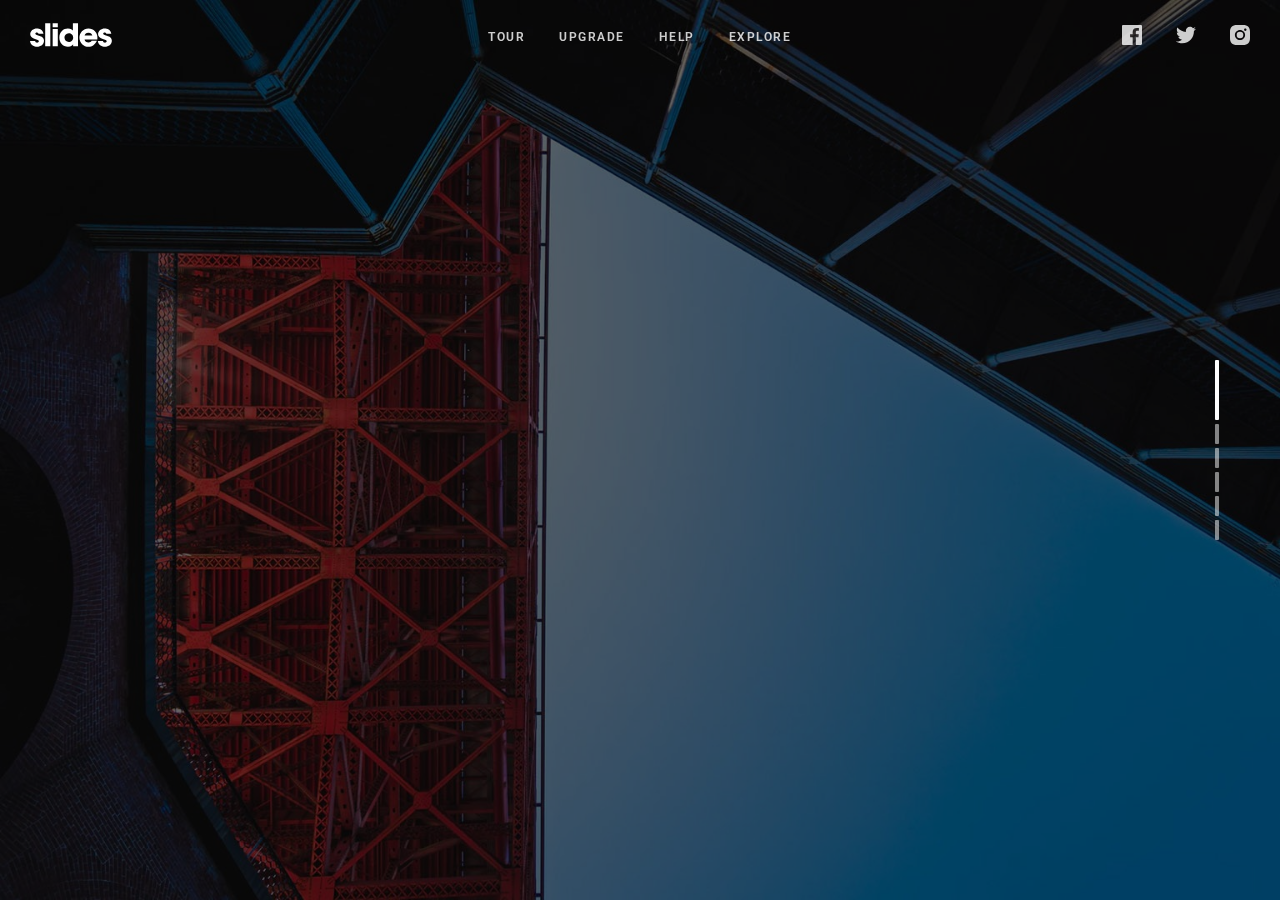
==== index.html @ 5e56a794 "Add files via upload" ====
<!doctype html>
<html>
<head>
	<meta charset="UTF-8">
	<meta name="viewport" content="width=device-width, height=device-height, initial-scale=1.0, viewport-fit=cover">
	<meta name="apple-mobile-web-app-capable" content="yes" />

	<!-- Page Title -->
	<title>New Template — Slides 4.1 Template Generator</title>

	<!-- Compressed Styles -->
	<link href="css/slides.min.css?41331" rel="stylesheet" type="text/css">

	<!-- Custom Styles -->
	<!-- <link href="css/custom.css" rel="stylesheet" type="text/css"> -->

	<!-- jQuery 3.3.1 -->
	<script src="https://ajax.googleapis.com/ajax/libs/jquery/3.3.1/jquery.min.js"></script>

	<!-- Compressed Scripts -->
	<script src="js/slides.min.js?41331" type="text/javascript"></script>

	<!-- Custom Scripts -->
	<!-- <script src="js/custom.js" type="text/javascript"></script> -->

	<!-- Fonts and Material Icons -->
	<link rel="stylesheet" as="font" href="https://fonts.googleapis.com/css?family=Roboto:100,300,400,500,600,700|Material+Icons"/>
 
</head>
<body class="slides chain simplifiedMobile animated">
		
<!-- SVG Library -->
<svg xmlns="http://www.w3.org/2000/svg" style="display:none">
  
  <symbol id="logo" viewBox="0 0 106 31"><title>Slides Framework</title><path d="M17.413 14.04c-.56-5.84-5.6-7-8.52-7-4.6 0-8.6 2.92-8.6 7.52 0 3 2.4 4.88 5.28 5.8 4.24 1.64 5.88 1.84 5.88 3.36 0 1.08-1.2 1.72-2.32 1.72-.28 0-2.24 0-2.52-2.04h-6.6c.6 5.84 5.68 7.36 9.04 7.36 4.92 0 9.04-2.88 9.04-7.76 0-4.8-4-5.92-7.76-6.96-1.76-.52-3.4-1.2-3.4-2.2 0-.6.48-1.48 1.88-1.48 1.96 0 2.04 1.2 2.08 1.68h6.52zm2.222 15.96h6.64v-29.6h-6.64v29.6zm9.662-24.56h6.64v-5.04h-6.64v5.04zm0 24.56h6.64v-22.2h-6.64v22.2zm32.782-29.6h-6.64v9.28c-.72-.72-2.6-2.64-6.52-2.64-5.64 0-11 4.28-11 11.8 0 6.68 4.4 11.88 11.12 11.88 4.48 0 6.08-2.2 6.72-3.12v2.4h6.32v-29.6zm-17.52 18.4c0-2.56 1.8-5.56 5.64-5.56 1.56 0 2.96.56 3.96 1.56 1 .96 1.64 2.32 1.64 3.92.08 1.64-.52 3.08-1.56 4.12s-2.52 1.68-4.12 1.68c-3.12 0-5.56-2.28-5.56-5.68v-.04zm42.502 2.4c.52-4.08-.32-7.64-3.12-10.64-2.08-2.2-5-3.52-8.4-3.52-6.76 0-11.64 5.72-11.64 11.92 0 6.6 5.4 11.76 11.76 11.76 2.28 0 4.48-.68 6.32-2 1.88-1.28 3.44-3.2 4.52-5.68h-6.8c-.8 1.16-1.92 2.08-4.04 2.08-2.6 0-4.84-1.56-5.12-3.92h16.52zm-16.44-5.04c.16-1.04 1.52-3.52 4.96-3.52s4.8 2.48 4.96 3.52h-9.92zm34.502-2.12c-.56-5.84-5.6-7-8.52-7-4.6 0-8.6 2.92-8.6 7.52 0 3 2.4 4.88 5.28 5.8 4.24 1.64 5.88 1.84 5.88 3.36 0 1.08-1.2 1.72-2.32 1.72-.28 0-2.24 0-2.52-2.04h-6.6c.6 5.84 5.68 7.36 9.04 7.36 4.92 0 9.04-2.88 9.04-7.76 0-4.8-4-5.92-7.76-6.96-1.76-.52-3.4-1.2-3.4-2.2 0-.6.48-1.48 1.88-1.48 1.96 0 2.04 1.2 2.08 1.68h6.52z"/></symbol>

  <symbol id="logo-icon" viewBox="0 0 50 41"><title>Slides Framework</title><path d="M4,12h42c2.2,0,4,1.8,4,4v21c0,2.2-1.8,4-4,4H4c-2.2,0-4-1.8-4-4V16C0,13.8,1.8,12,4,12z"/><path opacity="0.6" d="M45.5,9h-41C3.7,9,3,8.3,3,7.5v0C3,6.7,3.7,6,4.5,6h41C46.3,6,47,6.7,47,7.5v0C47,8.3,46.3,9,45.5,9z"/><path opacity="0.4" d="M7.5,0h35C43.3,0,44,0.7,44,1.5v0C44,2.3,43.3,3,42.5,3h-35C6.7,3,6,2.3,6,1.5v0C6,0.7,6.7,0,7.5,0z"/></symbol>
  
  <symbol id="close" viewBox="0 0 30 30"><path d="M15 0c-8.3 0-15 6.7-15 15s6.7 15 15 15 15-6.7 15-15-6.7-15-15-15zm5.7 19.3c.4.4.4 1 0 1.4-.2.2-.4.3-.7.3s-.5-.1-.7-.3l-4.3-4.3-4.3 4.3c-.2.2-.4.3-.7.3s-.5-.1-.7-.3c-.4-.4-.4-1 0-1.4l4.3-4.3-4.3-4.3c-.4-.4-.4-1 0-1.4s1-.4 1.4 0l4.3 4.3 4.3-4.3c.4-.4 1-.4 1.4 0s.4 1 0 1.4l-4.3 4.3 4.3 4.3z"/></symbol>
  
  <symbol id="close-small" viewBox="0 0 11 11"><path d="M6.914 5.5l3.793-3.793c.391-.391.391-1.023 0-1.414s-1.023-.391-1.414 0l-3.793 3.793-3.793-3.793c-.391-.391-1.023-.391-1.414 0s-.391 1.023 0 1.414l3.793 3.793-3.793 3.793c-.391.391-.391 1.023 0 1.414.195.195.451.293.707.293s.512-.098.707-.293l3.793-3.793 3.793 3.793c.195.195.451.293.707.293s.512-.098.707-.293c.391-.391.391-1.023 0-1.414l-3.793-3.793z"/></symbol>

  <symbol id="arrow-left" viewBox="0 0 29 56"><path d="M28.7.3c.4.4.4 1 0 1.4l-26.3 26.3 26.3 26.3c.4.4.4 1 0 1.4-.4.4-1 .4-1.4 0l-27-27c-.4-.4-.4-1 0-1.4l27-27c.3-.3 1-.4 1.4 0z"/></symbol>
  
  <symbol id="arrow-right" viewBox="0 0 29 56"><path d="M.3 55.7c-.4-.4-.4-1 0-1.4l26.3-26.3-26.3-26.3c-.4-.4-.4-1 0-1.4.4-.4 1-.4 1.4 0l27 27c.4.4.4 1 0 1.4l-27 27c-.3.3-1 .4-1.4 0z"/></symbol>

  <symbol id="back" viewBox="0 0 20 20"><path d="M2.3 10.7l5 5c.4.4 1 .4 1.4 0s.4-1 0-1.4l-3.3-3.3h11.6c.6 0 1-.4 1-1s-.4-1-1-1h-11.6l3.3-3.3c.4-.4.4-1 0-1.4-.2-.2-.4-.3-.7-.3s-.5.1-.7.3l-5 5c-.2.2-.3.5-.3.7 0 .2.1.5.3.7z"/></symbol>
  
  <symbol id="menu" viewBox="0 0 18 18"><path d="M16 5h-14c-.6 0-1-.4-1-1 0-.5.4-1 1-1h14c.5 0 1 .4 1 1s-.4 1-1 1zm-14 5h14c.5 0 1-.4 1-1 0-.5-.4-1-1-1h-14c-.6 0-1 .4-1 1s.4 1 1 1zm14 3h-14c-.5 0-1 .4-1 1 0 .5.4 1 1 1h14c.5 0 1-.4 1-1s-.4-1-1-1z"/></symbol>
  
  <symbol id="share" viewBox="0 0 18 18"><path d="M16 8c-.6 0-1 .4-1 1v6h-12v-6c0-.6-.4-1-1-1s-1 .4-1 1v6c0 1.1.9 2 2 2h12c1.1 0 2-.9 2-2v-6c0-.6-.4-1-1-1zm-2.3-2.3c.4-.4.4-1 0-1.4l-4-4c-.4-.4-1-.4-1.4 0l-4 4c-.4.4-.4 1 0 1.4s1 .4 1.4 0l2.3-2.3v7.6c0 .6.4 1 1 1s1-.4 1-1v-7.6l2.3 2.3c.4.4 1 .4 1.4 0z"/></symbol>

  <symbol id="arrow-down" viewBox="0 0 24 24"><path d="M12 18c-.2 0-.5-.1-.7-.3l-11-10c-.4-.4-.4-1-.1-1.4.4-.4 1-.4 1.4-.1l10.4 9.4 10.3-9.4c.4-.4 1-.3 1.4.1.4.4.3 1-.1 1.4l-11 10c-.1.2-.4.3-.6.3z"/></symbol>
  
  <symbol id="arrow-up" viewBox="0 0 24 24"><path d="M11.9 5.9c.2 0 .5.1.7.3l11 10c.4.4.4 1 .1 1.4-.4.4-1 .4-1.4.1l-10.4-9.4-10.3 9.4c-.4.4-1 .3-1.4-.1-.4-.4-.3-1 .1-1.4l11-10c.1-.2.4-.3.6-.3z"/></symbol>
  
  <symbol id="arrow-top" viewBox="0 0 18 18"><path d="M15.7 7.3l-6-6c-.4-.4-1-.4-1.4 0l-6 6c-.4.4-.4 1 0 1.4.4.4 1 .4 1.4 0l4.3-4.3v11.6c0 .6.4 1 1 1s1-.4 1-1v-11.6l4.3 4.3c.2.2.4.3.7.3s.5-.1.7-.3c.4-.4.4-1 0-1.4z"/></symbol>
  
  <symbol id="play" viewBox="0 0 30 30"><path d="M7 30v-30l22 15z"/></symbol>
  
  <symbol id="chat" viewBox="0 0 18 18"><path d="M5,17c-0.2,0-0.3,0-0.4-0.1C4.2,16.7,4,16.4,4,16v-2H2c-1.1,0-2-0.9-2-2V3c0-1.1,0.9-2,2-2h14c1.1,0,2,0.9,2,2v9 c0,1.1-0.9,2-2,2H9.3l-3.7,2.8C5.4,16.9,5.2,17,5,17z M2,12h3.5C5.8,12,6,12.2,6,12.5V14l2.4-1.8C8.6,12.1,8.8,12,9,12h7V3H2V12z M13,7H5C4.4,7,4,6.6,4,6s0.4-1,1-1h8c0.6,0,1,0.4,1,1S13.6,7,13,7z M13,10H5c-0.6,0-1-0.4-1-1s0.4-1,1-1h8c0.6,0,1,0.4,1,1 S13.6,10,13,10z"/></symbol>

  <symbol id="mail" viewBox="0 0 18 18"><path d="M16 2h-14c-1.1 0-2 .9-2 2v10c0 1.1.9 2 2 2h14c1.1 0 2-.9 2-2v-10c0-1.1-.9-2-2-2zm0 2v.5l-7 4.3-7-4.4v-.4h14zm-14 10v-7.2l6.5 4c.1.1.3.2.5.2s.4-.1.5-.2l6.5-4v7.2h-14z"/></symbol>

  <symbol id="sound-on" viewBox="0 0 18 18"><path d="M8.5,0.1C8.1-0.1,7.7,0,7.4,0.2L3.7,3H2C0.9,3,0,3.9,0,5v6c0,1.1,0.9,2,2,2h1.7l3.7,2.8C7.6,15.9,7.8,16,8,16 c0.2,0,0.3,0,0.4-0.1C8.8,15.7,9,15.4,9,15V1C9,0.6,8.8,0.3,8.5,0.1z M7,13l-2.4-1.8C4.4,11.1,4.2,11,4,11l-2,0l0-6h2 c0.2,0,0.4-0.1,0.6-0.2L7,3V13z M11.7,9.9l0.7,1.9C13.9,11.2,15,9.7,15,8c0-1.7-1.1-3.2-2.7-3.8l-0.7,1.9C12.5,6.4,13,7.2,13,8C13,8.9,12.5,9.6,11.7,9.9z M12.2,1.1l-0.3,2C14.3,3.5,16,5.6,16,8s-1.8,4.5-4.2,4.9l0.3,2C15.6,14.3,18,11.4,18,8C18,4.6,15.6,1.7,12.2,1.1z"/></symbol>
  
  <symbol id="sound-off" viewBox="0 0 18 18"><path d="M15.9,8l1.8-1.8c0.4-0.4,0.4-1,0-1.4s-1-0.4-1.4,0l-1.8,1.8l-1.8-1.8c-0.4-0.4-1-0.4-1.4,0s-0.4,1,0,1.4L13.1,8l-1.8,1.8 c-0.4,0.4-0.4,1,0,1.4c0.2,0.2,0.5,0.3,0.7,0.3s0.5-0.1,0.7-0.3l1.8-1.8l1.8,1.8c0.2,0.2,0.5,0.3,0.7,0.3s0.5-0.1,0.7-0.3 c0.4-0.4,0.4-1,0-1.4L15.9,8z M8.5,0.1C8.1-0.1,7.7,0,7.4,0.2L3.7,3H2C0.9,3,0,3.9,0,5v6c0,1.1,0.9,2,2,2h1.7l3.7,2.8C7.6,15.9,7.8,16,8,16 c0.2,0,0.3,0,0.4-0.1C8.8,15.7,9,15.4,9,15V1C9,0.6,8.8,0.3,8.5,0.1z M7,13l-2.4-1.8C4.4,11.1,4.2,11,4,11l-2,0l0-6h2 c0.2,0,0.4-0.1,0.6-0.2L7,3V13z"/></symbol>
  
  <!-- social -->
  <symbol id="apple" viewBox="-1 1 24 24"><path d="M17.6 13.8c0-3 2.5-4.5 2.6-4.6-1.4-2.1-3.6-2.3-4.4-2.4-1.9-.2-3.6 1.1-4.6 1.1-.9 0-2.4-1.1-4-1-2 0-3.9 1.2-5 3-2.1 3.7-.5 9.1 1.5 12.1 1 1.5 2.2 3.1 3.8 3 1.5-.1 2.1-1 3.9-1s2.4 1 4 1 2.7-1.5 3.7-2.9c1.2-1.7 1.6-3.3 1.7-3.4-.1-.1-3.2-1.3-3.2-4.9zm-3.1-9c.8-1 1.4-2.4 1.2-3.8-1.2 0-2.7.8-3.5 1.8-.8.9-1.5 2.3-1.3 3.7 1.4.1 2.8-.7 3.6-1.7z"/></symbol>

  <symbol id="dribbble" viewBox="0 0 24 24"><path d="M12 0c-6.7 0-12 5.3-12 12s5.3 12 12 12 12-5.3 12-12-5.3-12-12-12zm7.9 5.7c1.3 1.7 2.1 3.9 2.3 6.1-.4-.1-2.4-.4-4.7-.4-.8 0-1.5 0-2.3.1 0-.1-.1-.3-.3-.5l-.7-1.5c3.7-1.4 5.3-3.4 5.7-3.8zm-7.9-3.8c2.5 0 4.9.9 6.7 2.5-.3.4-1.9 2.3-5.2 3.6-1.6-2.9-3.3-5.3-3.7-5.9.6-.1 1.4-.2 2.2-.2zm-4.4 1c.4.6 2.1 3 3.7 5.8-4.4 1.2-8.2 1.2-9.2 1.2h-.1c.8-3.1 2.9-5.6 5.6-7zm-5.7 9.1v-.3h.3c1.2 0 5.6-.1 10.1-1.5l.8 1.6c-.1 0-.3 0-.4.1-5.1 1.6-7.9 6-8.3 6.7-1.6-1.7-2.5-4.1-2.5-6.6zm10.1 10.1c-2.3 0-4.4-.8-6.1-2.1.3-.5 2.4-4.4 7.9-6.3 1.3 3.6 2 6.7 2.1 7.6-1.2.6-2.6.8-3.9.8zm5.7-1.8c-.1-.8-.7-3.6-2-7.1.7-.1 1.3-.1 2-.1 2.1 0 3.7.4 4.1.5-.3 2.8-1.8 5.2-4.1 6.7z"/></symbol>

  <symbol id="facebook" viewBox="0 0 24 24"><path d="M24 1.3v21.3c0 .7-.6 1.3-1.3 1.3h-6.1v-9.3h3.1l.5-3.6h-3.6v-2.2c0-1.1.3-1.8 1.8-1.8h1.9v-3.2c-.3 0-1.5-.1-2.8-.1-2.8 0-4.7 1.7-4.7 4.8v2.7h-3.1v3.6h3.1v9.2h-11.5c-.7 0-1.3-.6-1.3-1.3v-21.4c0-.7.6-1.3 1.3-1.3h21.3c.8 0 1.4.6 1.4 1.3z"/></symbol>

  <symbol id="facebook2" viewBox="0 0 512 512"><path d="M288 176v-64c0-17.664 14.336-32 32-32h32v-80h-64c-53.024 0-96 42.976-96 96v80h-64v80h64v256h96v-256h64l32-80h-96z"/></symbol>
   
  <symbol id="fb-like" viewBox="0 0 20 20"><path d="M0 8v12h5v-12h-5zm2.5 10.8c-.4 0-.8-.3-.8-.8 0-.4.3-.8.8-.8s.8.3.8.8c0 .4-.4.8-.8.8zm3.5-.8h9.5c1.1 0 1.7-1 1.7-1.7 0-.3-.4-1-.4-1 1.4-.3 1.7-1.2 1.7-1.7-.1-.5-.3-.9-.5-1 1-.4 1.5-1.1 1.4-1.9-.1-.8-1-1.5-1-1.5 1-.6.9-1.5.9-1.5-.3-1.3-1.5-1.7-1.7-1.7h-5.6s.3-.5.3-2.4-1.3-3.6-2.6-3.6c0 0-.7.1-1 .3v3.5l-2.7 4.4v9.8z"/></symbol>
  
  <symbol id="googlePlus" viewBox="0 1 24 24"><path d="M7.8 13.5h4.6c-.6 2-2.5 3.4-4.6 3.4-2.7 0-4.9-2.2-4.9-4.9s2.2-4.9 4.9-4.9c1.1 0 2.1.3 3 1l1.8-2.4c-1.4-1.1-3-1.6-4.8-1.6-4.3 0-7.9 3.5-7.9 7.9s3.5 7.9 7.9 7.9 7.9-3.5 7.9-7.9v-1.5h-7.9v3zM21.7 11v-2.2h-2v2.2h-2.2v2h2.2v2.2h2v-2.2h2.2v-2z"/></symbol>
  
  <symbol id="instagram" viewBox="0 0 20 20"><circle cx="10" cy="10" r="3.3"/><path d="M13,0H7C2.2,0,0,2.2,0,7v6c0,4.8,2.1,7,7,7h6c4.8,0,7-2.2,7-7V7C20,2.2,17.9,0,13,0z M10,15.1c-2.8,0-5.1-2.3-5.1-5.1 S7.2,4.9,10,4.9s5.1,2.3,5.1,5.1S12.8,15.1,10,15.1z M15.3,5.9c-0.7,0-1.2-0.5-1.2-1.2c0-0.7,0.5-1.2,1.2-1.2s1.2,0.5,1.2,1.2 C16.5,5.3,16,5.9,15.3,5.9z"/></symbol>

  <symbol id="behance" viewBox="0 0 511.958 511.958"><path d="M210.624 240.619c10.624-5.344 18.656-11.296 24.16-17.728 9.792-11.584 14.624-26.944 14.624-45.984 0-18.528-4.832-34.368-14.496-47.648-16.128-21.632-43.424-32.704-82.016-33.28h-152.896v312.096h142.56c16.064 0 30.944-1.376 44.704-4.192 13.76-2.848 25.664-8.064 35.744-15.68 8.96-6.624 16.448-14.848 22.4-24.544 9.408-14.656 14.112-31.264 14.112-49.76 0-17.92-4.128-33.184-12.32-45.728-8.288-12.544-20.448-21.728-36.576-27.552zm-147.552-90.432h68.864c15.136 0 27.616 1.632 37.408 4.864 11.328 4.704 16.992 14.272 16.992 28.864 0 13.088-4.32 22.24-12.864 27.392-8.608 5.152-19.776 7.744-33.472 7.744h-76.928v-68.864zm108.896 198.24c-7.616 3.68-18.336 5.504-32.064 5.504h-76.832v-83.232h77.888c13.568.096 24.128 1.888 31.68 5.248 13.44 6.08 20.128 17.216 20.128 33.504 0 19.2-6.912 32.128-20.8 38.976zM327.168 110.539h135.584v38.848h-135.584zM509.856 263.851c-2.816-18.08-9.024-33.984-18.688-47.712-10.592-15.552-24.032-26.944-40.384-34.144-16.288-7.232-34.624-10.848-55.04-10.816-34.272 0-62.112 10.72-83.648 32-21.472 21.344-32.224 52.032-32.224 92.032 0 42.656 11.872 73.472 35.744 92.384 23.776 18.944 51.232 28.384 82.4 28.384 37.728 0 67.072-11.232 88.032-33.632 13.408-14.144 20.992-28.064 22.656-41.728h-62.464c-3.616 6.752-7.808 12.032-12.608 15.872-8.704 7.04-20.032 10.56-33.92 10.56-13.216 0-24.416-2.912-33.76-8.704-15.424-9.28-23.488-25.536-24.512-48.672h170.464c.256-19.936-.384-35.264-2.048-45.824zm-166.88 5.984c2.24-15.008 7.68-26.912 16.32-35.712 8.64-8.768 20.864-13.184 36.512-13.216 14.432 0 26.496 4.128 36.32 12.416 9.696 8.352 15.168 20.48 16.288 36.512h-105.44z"/></symbol>
  
  <symbol id="linkedin" viewBox="0 0 24 24"><path d="M5.9 21.9h-4.7v-14.2h4.7v14.2zm-2.3-16.1c-1.6 0-2.6-1.1-2.6-2.5s1-2.5 2.7-2.5c1.6 0 2.6 1 2.6 2.5-.1 1.4-1.2 2.5-2.7 2.5zm19.2 16.1h-4.7v-7.6c0-2-.7-3.3-2.3-3.3-1.3 0-2.1.9-2.5 1.7-.1.3-.1.8-.1 1.2v7.9h-4.7v-14.1h4.7v2c.7-.9 1.7-2.3 4.3-2.3 3.1 0 5.5 2.1 5.5 6.4v8.2h-.2z"/></symbol>

  <symbol id="medium" viewBox="0 0 130.8 104"><path d="M15.5 21.2c.2-1.6-.5-3.2-1.7-4.3l-12.1-14.7v-2.2h38l29.3 64.4 25.8-64.4h36.2v2.2l-10.5 10c-.9.7-1.3 1.8-1.2 2.9v73.7c0 1.1.3 2.2 1.2 2.9l10.2 10v2.2h-51.3v-2.2l10.6-10.2c1-1 1-1.3 1-2.9v-59.6l-29.4 74.7h-4l-34.2-74.7v50.3c0 2.2.4 4.2 1.9 5.7l13.7 16.8v2.2h-39v-2.2l13.8-16.7c1.5-1.5 1.8-3.3 1.8-5.7l-.1-58.2z"/></symbol>
  
  <symbol id="pinterest" viewBox="0 0 24 24"><path d="M5.9 13.9c1.2-2-.4-2.5-.6-4-1-6.1 7.1-10.2 11.4-6 2.9 2.9 1 12-3.7 11-4.6-.9 2.2-8.1-1.4-9.5-3-1.1-4.6 3.6-3.2 5.9-.8 4-2.5 7.7-1.8 12.7 2.3-1.7 3.1-4.8 3.7-8.1 1.2.7 1.8 1.4 3.3 1.5 5.5.4 8.6-5.4 7.8-10.7-.7-4.7-5.5-7.1-10.6-6.6-4.1.4-8.1 3.7-8.3 8.3-.1 2.8.7 4.9 3.4 5.5z"/></symbol>
  
  <symbol id="stumbleupon" viewBox="0 0 24 24"><path d="M13.3 9.6l1.6.8 2.5-.8v-1.4c0-3-2.4-5.4-5.4-5.4s-5.4 2.4-5.4 5.4v7.5c0 .7-.6 1.3-1.3 1.3s-1.3-.6-1.3-1.3v-3.2h-4v3.2c0 3 2.4 5.4 5.4 5.4s5.4-2.4 5.4-5.4v-7.5c0-.7.6-1.3 1.3-1.3s1.3.6 1.3 1.3l-.1 1.4zm6.6 2.9v3.2c0 .7-.6 1.3-1.3 1.3s-1.3-.6-1.3-1.3v-3.2l-2.5.8-1.6-.8v3.2c0 3 2.4 5.4 5.4 5.4s5.4-2.4 5.4-5.4v-3.2h-4.1z"/></symbol>
  
  <symbol id="twitter" viewBox="0 1 24 23"><path d="M21.5 7.6v.6c0 6.6-5 14.1-14 14.1-2.8 0-5.4-.8-7.6-2.2l1.2.1c2.3 0 4.4-.8 6.1-2.1-2.2 0-4-1.5-4.6-3.4.3.1.6.1.9.1.5 0 .9-.1 1.3-.2-2.1-.6-3.8-2.6-3.8-5 .7.4 1.4.6 2.2.6-1.3-.9-2.2-2.4-2.2-4.1 0-.9.2-1.8.7-2.5 2.4 3 6.1 5 10.2 5.2-.1-.4-.1-.7-.1-1.1 0-2.7 2.2-5 4.9-5 1.4 0 2.7.6 3.6 1.6 1-.3 2.1-.7 3-1.3-.4 1.2-1.1 2.1-2.2 2.7 1-.1 1.9-.4 2.8-.8-.6 1.1-1.4 2-2.4 2.7z"/></symbol>
  
  <symbol id="tumblr" viewBox="0 0 23 23"><path d="M12.573 4.94v-4.94h-3.188c-.072.183-.11.4-.11.622-.034.107-.072.184-.072.293-.328 1.829-1.28 3.11-2.892 3.807-.476.218-.914.253-1.39.218v3.987h2.342c.039 5.603.039 8.493.039 8.64v.332c.294 2.449 1.573 3.914 3.843 4.463.914.257 1.901.366 2.892.366 1.279-.036 2.525-.256 3.771-.659v-4.685c-.731.22-1.395.402-1.977.583-1.135.333-2.087.113-2.857-.619-.073-.11-.183-.257-.221-.403-.106-.586-.178-1.206-.178-1.795v-6.222h5.083v-3.988h-5.085z"/></symbol>

  <symbol id="xing" viewBox="0 0 24 24"><path d="M3.647 4.74c-.208 0-.384.073-.472.216-.091.148-.077.338.02.531l2.34 4.051v.02l-3.678 6.49c-.096.191-.091.383 0 .531.088.142.244.236.452.236h3.461c.518 0 .767-.349.944-.669l3.737-6.608-2.38-4.15c-.172-.307-.433-.649-.964-.649h-3.46zm14.542-4.74c-.517 0-.741.326-.927.659l-7.702 13.658 4.918 9.023c.172.307.437.659.967.659h3.457c.208 0 .371-.079.459-.221.092-.148.09-.343-.007-.535l-4.88-8.915v-.023l7.664-13.551c.096-.191.098-.386.007-.534-.088-.142-.252-.221-.46-.221h-3.496z"/></symbol>

  <symbol id="whatsapp" viewBox="0 0 512 512"><path d="M256.064 0h-.128c-141.152 0-255.936 114.816-255.936 256 0 56 18.048 107.904 48.736 150.048l-31.904 95.104 98.4-31.456c40.48 26.816 88.768 42.304 140.832 42.304 141.152 0 255.936-114.848 255.936-256s-114.784-256-255.936-256zm148.96 361.504c-6.176 17.44-30.688 31.904-50.24 36.128-13.376 2.848-30.848 5.12-89.664-19.264-75.232-31.168-123.68-107.616-127.456-112.576-3.616-4.96-30.4-40.48-30.4-77.216s18.656-54.624 26.176-62.304c6.176-6.304 16.384-9.184 26.176-9.184 3.168 0 6.016.16 8.576.288 7.52.32 11.296.768 16.256 12.64 6.176 14.88 21.216 51.616 23.008 55.392 1.824 3.776 3.648 8.896 1.088 13.856-2.4 5.12-4.512 7.392-8.288 11.744-3.776 4.352-7.36 7.68-11.136 12.352-3.456 4.064-7.36 8.416-3.008 15.936 4.352 7.36 19.392 31.904 41.536 51.616 28.576 25.44 51.744 33.568 60.032 37.024 6.176 2.56 13.536 1.952 18.048-2.848 5.728-6.176 12.8-16.416 20-26.496 5.12-7.232 11.584-8.128 18.368-5.568 6.912 2.4 43.488 20.48 51.008 24.224 7.52 3.776 12.48 5.568 14.304 8.736 1.792 3.168 1.792 18.048-4.384 35.52z"/></symbol>
  
  <symbol id="youtube" viewBox="0 0 24 24"><path d="M23.6 6.3c-.3-1.2-1.4-2.2-2.6-2.3-3-.3-6-.3-9-.3s-6 0-9 .3c-1.2.1-2.3 1.1-2.6 2.3-.4 1.8-.4 3.8-.4 5.7 0 1.9 0 3.9.4 5.7.3 1.2 1.4 2.2 2.6 2.3 3 .3 6 .3 9 .3s6 0 9-.3c1.3-.1 2.3-1.1 2.6-2.4.4-1.7.4-3.7.4-5.6 0-1.9 0-3.9-.4-5.7zm-14.1 9v-6.6l6.5 3.3-6.5 3.3z"/></symbol>

</svg>

<!-- Navigation -->
<nav class="side pole">
  <div class="navigation">
    <ul></ul>
  </div>
</nav>

<!-- Panel Top #08 -->
<nav class="panel top">
  <div class="sections desktop">
    <div class="left"><a href="#" title="Slides Framework"><svg style="width:82px;height:24px"><use xmlns:xlink="http://www.w3.org/1999/xlink" xlink:href="#logo"></use></svg></a></div>
    <div class="center">
      <ul class="menu uppercase">
        <li><a href="#">Tour</a></li>
        <li><a href="#">Upgrade</a></li>
        <li><a href="#">Help</a></li>
        <li><a href="#">Explore</a></li>
      </ul>
    </div>
    <div class="right">
      <ul class="menu trim">
        <li><a href="http://facebook.com/designmodo" target="_blank"><svg><use xmlns:xlink="http://www.w3.org/1999/xlink" xlink:href="#facebook"></use></svg></a></li>
        <li><a href="http://twitter.com/designmodo" target="_blank"><svg><use xmlns:xlink="http://www.w3.org/1999/xlink" xlink:href="#twitter"></use></svg></a></li>
        <li class="cropRight"><a href="http://instagram.com/designmodo" class="trimRight" target="_blank"><svg><use xmlns:xlink="http://www.w3.org/1999/xlink" xlink:href="#instagram"></use></svg></a></li>
      </ul>
    </div>
  </div>
  <div class="sections compact hidden">
    <div class="left"><a href="#" title="Slides Framework"><svg style="width:82px;height:24px"><use xmlns:xlink="http://www.w3.org/1999/xlink" xlink:href="#logo"></use></svg></a></div>
    <div class="right"><span class="button actionButton sidebarTrigger" data-sidebar-id="1"><svg><use xmlns:xlink="http://www.w3.org/1999/xlink" xlink:href="#menu"></use></svg></span></div>
  </div>
</nav>

<!-- Sidebar -->
<nav class="sidebar" data-sidebar-id="1">
  <div class="close"><svg><use xmlns:xlink="http://www.w3.org/1999/xlink" xlink:href="#close"></use></svg></div>
  <div class="content">
    <a href="#" class="logo"><svg width="37" height="30"><use xmlns:xlink="http://www.w3.org/1999/xlink" xlink:href="#logo-icon"></use></svg></a>
    <ul class="mainMenu margin-top-3">
      <li><a href="#">All Goods</a></li>
      <li><a href="#">UI Kits</a></li>
      <li><a href="#">Icons</a></li>
      <li><a href="#">Mockups</a></li>
      <li><a href="#">Toolkit</a></li>
    </ul>
    <ul class="subMenu small opacity-8">
      <li><a href="#">Submit Product</a></li>
      <li><a href="#">FAQ</a></li>
      <li><a href="#">License</a></li>
      <li><a href="#">Terms & Conditions</a></li>
      <li><a href="#">Privacy Policy</a></li>
      <li><a href="#">Contact Us</a></li>
    </ul>
    <ul class="social opacity-8">
      <li><a href="#"><svg><use xmlns:xlink="http://www.w3.org/1999/xlink" xlink:href="#facebook"></use></svg></a></li>
      <li><a href="#"><svg><use xmlns:xlink="http://www.w3.org/1999/xlink" xlink:href="#twitter"></use></svg></a></li>
      <li><a href="#"><svg><use xmlns:xlink="http://www.w3.org/1999/xlink" xlink:href="#instagram"></use></svg></a></li>
    </ul>
  </div>
</nav>




<!-- Slide 1 (#09) -->
<section class="slide fade-6 kenBurns">
  <div class="content">
    <div class="container">
      <div class="wrap">

        <div class="fix-12-12">
          <div class="fix-3-12">
            
          </div>
          <h1 class="ae-1"> Introdução à Integração Sustentável</h1>
          <p class="ae-2"><span class="opacity-8">À medida que o mundo se urbaniza, a integração entre áreas urbanas e rurais se torna fundamental para um desenvolvimento equilibrado. Com o uso de tecnologias avançadas, é possível criar uma relação sinérgica entre esses espaços, promovendo benefícios econômicos, sociais e ambientais, fortalecendo a conexão entre as zonas urbanas e rurais.</span></p>
          <form class="slides-form" action="#" autocomplete="off">
          </form>
        </div>

      </div>
    </div>
  </div>
  <div class="background" style="background-image:url(assets/img/background/img-09.jpg)"></div>
</section>

<!-- Popup Video -->
<div class="popup autoplay" data-popup-id="9">
  <div class="close"><svg><use xmlns:xlink="http://www.w3.org/1999/xlink" xlink:href="#close"></use></svg></div>
  <div class="content">
    <div class="container">
      <div class="wrap">
        <div class="fix-10-12">
          <div class="embedVideo popupContent">
            <iframe src="https://www.youtube.com/embed/g8yBqxTiHSs" frameborder="0" allow="accelerometer; autoplay; encrypted-media; gyroscope; picture-in-picture" allowfullscreen></iframe>
          </div>
        </div>
      </div>
    </div>
  </div>
</div>


<!-- Slide 2 (#15) -->
<section class="slide fade-6 kenBurns fromLeft">
  <div class="content">
    <div class="container">
      <div class="wrap">
      
        <div class="fix-12-12">
          <div class="fix-7-12 left toRight">
            <h1 class="ae-1">Uso de Drones na Agricultura e Logística</h1>
            <p class="ae-2"><span class="opacity-8">Tecnologia como Aliada
              Drones podem revolucionar a agricultura, monitorando plantações, otimizando o uso de fertilizantes e pesticidas, além de mapear áreas de cultivo. Esses drones também facilitam a entrega de produtos frescos de áreas rurais para cidades, encurtando a cadeia de abastecimento e promovendo o consumo de alimentos locais com menor impacto ambiental.
              </span></p>
          </div>
        </div>
        
      </div>
    </div>
  </div>
  <div class="background" style="background-image:url(assets/img/background/img-15.jpg)"></div>
</section>

<!-- Slide 3 (#14) -->
<section class="slide fade-6 kenBurns fromRight">
  <div class="content">
    <div class="container">
      <div class="wrap">
      
        <div class="fix-12-12">
          <div class="fix-6-12 left toLeft">
            <h1 class="ae-1">Transporte e Logística Inteligente</h1>
            <p class="ae-2"><span class="opacity-8">A implementação de veículos autônomos e plataformas de logística inteligente permite a conexão de pequenas cooperativas rurais com mercados urbanos. Isso facilita a distribuição de produtos agrícolas, reduz custos e fortalece economias rurais, além de melhorar o acesso dos consumidores urbanos a alimentos frescos e saudáveis.</span></p>
          </div>
        </div>
            
      </div>  
    </div>
  </div>
  <div class="background" style="background-image:url(assets/img/background/img-14.jpg)"></div>
</section>

<!-- Slide 4 (#89) -->
<section class="slide fade-6 kenBurns">
  <div class="content">
    <div class="container">
      <div class="wrap">

        <div class="fix-12-12">
          <ul class="flex left">
            <li class="col-6-12 fromBottomLeft">
              <h1 class="ae-2">Fazendas Urbanas e Agricultura de Precisão</h1>
              <div class="ae-3"><p class="opacity-8">Cidades podem adotar práticas agrícolas sustentáveis, como fazendas urbanas e agricultura de precisão, utilizando tecnologias como a agricultura vertical e hidropônica. Estas soluções ajudam a otimizar o uso de recursos como água e nutrientes, permitindo que a produção de alimentos complemente as práticas agrícolas rurais, tornando as cidades mais autossustentáveis.</p></div>
            </li>
            <li class="col-1-12">&nbsp;</li>
            <li class="col-5-12 bottom">
            </li>
          </ul>
        </div>

      </div>
    </div>
  </div>
  <div class="background" style="background-image:url(assets/img/background/img-89.jpg)"></div>
</section>

<!-- Popup Video -->
<div class="popup autoplay" data-popup-id="89-3">
  <div class="close"><svg><use xmlns:xlink="http://www.w3.org/1999/xlink" xlink:href="#close"></use></svg></div>
  <div class="content">
    <div class="container">
      <div class="wrap">
        <div class="fix-10-12">
          <div class="embedVideo popupContent">
            <iframe src="https://www.youtube.com/embed/g8yBqxTiHSs" frameborder="0" allow="accelerometer; autoplay; encrypted-media; gyroscope; picture-in-picture" allowfullscreen></iframe>
          </div>
        </div>
      </div>
    </div>
  </div>
</div>



<!-- Slide 5 (#85) -->
<section class="slide fade-6 kenBurns">
  <div class="content">
    <div class="container">
      <div class="wrap">
      
        <div class="fix-7-12">
          <h1 class="ae-1">Turismo Rural e Valorização da Cultura Local
          </h1>
          <div class="ae-3"><p class="opacity-8">O turismo rural é uma forma eficaz de conectar o urbano ao rural, oferecendo experiências autênticas no campo e promovendo a preservação ambiental. Com o apoio de tecnologias digitais, é possível promover destinos rurais, gerando novas fontes de renda para as comunidades rurais e educando o público urbano sobre a importância da agricultura sustentável e do meio ambiente.</p></div>
          <ul class="grid grid-85 equal margin-top-5 ae-2 fromCenter" data-equal-collapse-width="767">
            <li class="col-6-12 col-tablet-1-2 col-phablet-1-1 margin-bottom-2 ae-3">
            </li>
            <li class="col-6-12 col-tablet-1-2 col-phablet-1-1 ae-4">
        </div> 
        
      </div>
    </div>
  </div>
  <div class="background" style="background-image:url(assets/img/background/img-85.jpg)"></div>
</section>

<!-- Slide 6 (#95) -->
<section class="slide fade-6 kenBurns">
  <div class="content">
    <div class="container">
      <div class="wrap">
      
        <div class="fix-6-12">
          <h1 class="huge ae-1 margin-bottom-2">Download Mobile App</h1>
          <p class="hero ae-2 margin-bottom-3"><span class="opacity-8">Learning never exhausts the mind.</span></p>

          <form action="#" autocomplete="off" class="slides-form margin-bottom-3">
            <input type="email" class="ae-3" name="email" placeholder="E-mail address"/>
            <button type="submit" class="button blue gradient ae-4" name="submit">Try it free</button>
          </form>

          <a href="#" class="button hollow ae-5"><img src="assets/img/appstore.jpg" height="63"/></a><a href="#" class="button hollow ae-6"><img src="assets/img/googleplay.jpg" height="63"/></a>
        </div>
                
      </div>
    </div>
  </div>
  <div class="background" style="background-image:url(assets/img/background/img-95.jpg)"></div>
</section>

<!-- Panel Bottom #15 -->
<nav class="panel bottom lastSlideOnly">
  <div class="sections">
    <div class="center"><a href="#" class="opacity-8">Available <svg style="height:21px;"><use xmlns:xlink="http://www.w3.org/1999/xlink" xlink:href="#apple"></use></svg> iPhone</a></div>
  </div>
</nav>

<!-- Loading Progress Bar -->
<div class="progress-bar blue"></div>
		
</body>
</html>
---- css/slides.min.css ----
@charset "UTF-8";.dialog,body,html{-webkit-tap-highlight-color:transparent}body,html,img{max-width:100%}.button.actionButton svg,.button.play svg,.button:not(.stroke) svg,.slide.whiteSlide .button.actionButton svg,.slides{fill:#fff}.button svg,.button svg *{pointer-events:none!important}.material-icons,.slides{-webkit-font-smoothing:antialiased}.button,.container .wrap,.slides-form.center input,.slides-form.center textarea{text-align:center}.button,.material-icons,.music-96 .sc-trackslist a,.navigation li[data-title]:before,.nobr,.nowrap,.panel .sections .menu,.panel .sections>div{white-space:nowrap}a,abbr,acronym,address,applet,article,aside,audio,b,big,blockquote,body,canvas,caption,center,cite,code,dd,del,details,dfn,div,dl,dt,em,embed,fieldset,figcaption,figure,footer,form,h1,h2,h3,h4,h5,h6,header,hgroup,hr,html,i,iframe,img,ins,kbd,label,legend,li,mark,menu,nav,object,ol,output,p,pre,q,ruby,s,samp,section,small,span,strike,strong,sub,summary,sup,table,tbody,td,tfoot,th,thead,time,tr,tt,u,ul,var,video{border:0;vertical-align:baseline;margin:0;padding:0}article,aside,details,figcaption,figure,footer,header,hgroup,menu,nav,section{display:block}.button,.button.actionButton,.dot,.dot:after,.material-icons,img{display:inline-block}li,ol,ul{list-style:none}blockquote,q{quotes:none}blockquote:after,blockquote:before,q:after,q:before{content:none}table{border-collapse:collapse;border-spacing:0}b,strong{font-weight:600}html{position:static!important;top:0!important;box-sizing:border-box;margin:0;padding:0;overflow:hidden;-webkit-backface-visibility:hidden;backface-visibility:hidden}*,:after,:before{box-sizing:inherit}body{position:absolute;width:100%;height:100%}body,html{overflow-x:hidden}html.scrollable,html.scrollable body{overflow-y:auto;-webkit-overflow-scrolling:touch}.button,.content,.slide{overflow:hidden}img.round{border-radius:999px}img.rounded{border-radius:6px}.slides{color:#fff;font-family:Roboto,sans-serif;-webkit-hyphens:none;-ms-hyphens:none;hyphens:none;background:#111}.slides.bodyWhite{background:#fff}.slides.desktopSwipe{cursor:-webkit-grab}.slides.desktopSwipe:active{cursor:-webkit-grabbing}.slides.desktopSwipe .slide .container .wrap{cursor:inherit}.button,.dropdownTrigger,.helpBubble,.popupTrigger,.sidebarTrigger,.videoThumbnail,a{cursor:pointer}a{color:inherit;text-decoration:none;transition:.35s}a.underline{text-decoration:underline}.button,.dialog li{text-decoration:none}a:hover{transition:.15s;opacity:.8}.h1,h1{font-size:42px;line-height:1.285;font-weight:300;margin-bottom:20px;letter-spacing:-.036em}.h1.big,h1.big{font-size:58px;line-height:1;font-weight:100}.h1.huge,h1.huge{font-size:64px;line-height:1.218751;letter-spacing:-.04em;margin-bottom:40px;font-weight:100}.h2,.h3,h2,h3{font-weight:400}.h1.small,h1.small{font-size:46px}.h1.micro,h1.micro{font-size:34px}.h2,h2{font-size:35px;line-height:1.17;margin-bottom:15px}.h2.small,h2.small{font-size:28px}.h2.micro,h2.micro{font-size:19px}.h2.huge,h2.huge{font-size:42px}.h3,h3{font-size:20px;margin-bottom:12px}.h3.large,h3.large{font-size:32px}.h3.big,h3.big{font-size:24px}.h3.small,h3.small{font-size:20px}.h3.micro,h3.micro{font-size:16px}.h3+.h1,.h3+h1,h3+.h1,h3+h1{margin-top:30px}.h4,h4{font-size:18px;margin-bottom:10px}.h5,h5{font-size:16px}.h6,h6{font-size:14px}.p,blockquote,p{font-size:22px;line-height:1.6363636364;margin-bottom:30px;font-weight:300}.p.hero,blockquote.hero,p.hero{font-size:28px;line-height:1.5;margin-bottom:25px}.p.large,blockquote.large,p.large{font-size:32px;line-height:1.4}.p.small,blockquote.small,p.small{font-size:18px;line-height:1.36;margin-bottom:20px}.p.tiny,blockquote.tiny,p.tiny{font-size:16px;line-height:1.625;margin-bottom:12px;font-weight:400}.p.micro,blockquote.micro,p.micro{font-size:14px;line-height:1.5714;margin-bottom:20px;margin-top:2px}blockquote{padding-left:2em;border-left:2px solid}small{font-size:17px;line-height:1.3}small .small{font-size:14px;line-height:1.28}.list.circle li{list-style-type:circle}.list.disc li{list-style-type:disc}.list.square li{list-style-type:square}@media (max-width:1023px){.h1,.h1.big,.h1.huge,h1,h1.big,h1.huge{font-size:40px;margin-bottom:20px}p.hero{font-size:22px}.h1.small,h1.small{font-size:32px}.mobileCrop{margin:0!important}.mobileCropBottom{margin-bottom:0!important}.mobileCropTop{margin-top:0!important}.mobileCropLeft{margin-left:0!important}.mobileCropRight{margin-right:0!important}}@media (max-width:319px){.h1.big,.h1.huge,h1.big,h1.huge{font-size:32px}}.button{border-radius:4px;padding:16px 24px 17px;color:#fff;border:none;outline:0;background:#202020;font-size:16px;font-weight:500;vertical-align:top;-webkit-backface-visibility:hidden;backface-visibility:hidden;letter-spacing:normal!important;position:relative;-webkit-transform:translate3d(0,0,0);transform:translate3d(0,0,0);box-shadow:0 1px 4px rgba(0,0,0,.1),0 2px 4px rgba(0,0,0,.1);-webkit-appearance:none;margin-bottom:10px;transition:.3s;-webkit-user-select:none!important;-moz-user-select:none!important;-ms-user-select:none!important;user-select:none!important}.content,.slide.active{-webkit-backface-visibility:hidden}.popup .button,.slide .button{margin-left:5px;margin-right:5px}.popup .button.small,.slide .button.small{margin-left:4px;margin-right:4px}.button.wide{margin-left:0!important;margin-right:0!important}.button .material-icons{vertical-align:bottom;margin-top:-5px;margin-bottom:-2px;margin-right:8px;-webkit-user-select:none!important;-moz-user-select:none!important;-ms-user-select:none!important;user-select:none!important}.button .material-icons.small{font-size:18px;margin:0 6px 0 0}.button .material-icons.right{margin-left:11px;margin-right:0}.button svg{width:22px;height:22px;margin-top:-3px;top:2px;vertical-align:bottom;margin-right:14px;position:relative}.button svg.right{margin-right:0;margin-left:14px}.button.actionButton{height:42px;width:42px;padding:12px;border-radius:25px;z-index:999;background:rgba(0,0,0,.3);line-height:1;box-shadow:0 0 0 1px rgba(255,255,255,.05);cursor:pointer;-ms-touch-action:manipulation;touch-action:manipulation;vertical-align:top}.button.actionButton svg{width:18px;height:18px}.button.actionButton .material-icons{margin:0;position:relative;left:-3px;top:-3px;font-size:24px}.button.actionButton.big{width:50px;height:50px;padding:16px}.button.actionButton.big .material-icons{font-size:24px}.button.actionButton.big svg{width:22px;height:22px;left:-2px;top:0}.button.actionButton.stroke{box-shadow:none;padding:10px}.button.actionButton:hover:not(:active){-webkit-transform:translateY(0)!important;transform:translateY(0)!important}.button.actionButton.rounded{border-radius:6px}.button.actionButton.sound [class*=sound-]{position:absolute;opacity:0;transition:.5s;left:13px;top:16px}.button.actionButton.sound.stroke [class*=sound-]{left:11px;top:14px}.button.actionButton.sound.playing .sound-on,.button.actionButton.sound:not(.playing) .sound-off{opacity:1}.button.actionButton.transparent{background-color:transparent}.button:hover{box-shadow:0 6px 7px 0 rgba(0,0,0,.15),0 0 5px 0 rgba(0,0,0,.1);opacity:1;-webkit-transform:translateY(-2px)!important;transform:translateY(-2px)!important;transition:.35s!important}.button:hover:after{opacity:.5}.button:active{box-shadow:0 3px 6px 0 rgba(0,0,0,.1),0 0 10px 0 rgba(0,0,0,.1),0 1px 4px -1px rgba(0,0,0,.1);-webkit-transform:translateY(0)!important;transform:translateY(0)!important;transition:.35s!important}.button.shade:after,.dot:after{transition:.25s;content:""}.button:active:after{opacity:1}.button.uppercase{font-size:15px;padding-top:17px;padding-bottom:17px}.button.lowercase{text-transform:lowercase;letter-spacing:0;font-weight:300}.button.round{border-radius:99px;padding-left:28px;padding-right:28px}.button.stroke,.button.thin-stroke{background-color:transparent!important;padding:14px 22px 15px;color:#202020}.button.rounded{border-radius:6px}.button.rectangular{border-radius:1px}.button.square{border-radius:0}.button.thin-stroke{font-weight:300;border:1px solid}.slide.whiteSlide .button.thin-stroke{color:#202020}.button.stroke{border:2px solid}.slide.whiteSlide .button.stroke{color:#202020}.button.stroke.round{padding-left:26px;padding-right:26px}.button.stroke.uppercase{padding-top:15px;padding-bottom:15px}.button.stroke.uppercase svg{margin-bottom:-2px}.button.stroke.uppercase.small{padding:11px 15px}.button.stroke.small{border:1px solid;padding-top:9px;padding-bottom:9px}@media (min-width:768px){.button.stroke.big{padding:19px 30px}.button.stroke.big.uppercase{padding-top:21px;padding-bottom:21px}}.button.stroke:not(.flat):hover{box-shadow:inset 0 -100px 0 rgba(41,41,41,.05),0 4px 6px 0 rgba(0,0,0,.1),0 1px 10px 0 rgba(0,0,0,.1),0 2px 4px -1px rgba(0,0,0,.1)}.button.empty,.button.flat:not(:hover){box-shadow:none}.button.small{font-size:15px;font-weight:500;padding:10px 16px}.button.small .material-icons{vertical-align:bottom;position:relative;font-size:20px;margin-right:8px;bottom:1px}.button.small .material-icons.right{margin-left:8px;margin-right:0}.button.small svg{width:18px;height:18px;margin-right:10px;top:0}.button.small svg.right{margin-right:0;margin-left:10px}.button.small.round{padding-left:18px;padding-right:18px}.button.small.rounded{border-radius:6px}.button.small.uppercase{font-size:12px;padding:12px 16px;letter-spacing:.125em}.button.small.uppercase.round{padding-left:19px;padding-right:19px}@media (min-width:768px){.button.big{font-size:20px;padding:21px 32px}.button.big.round{padding-left:36px;padding-right:36px}.button.big.rounded{border-radius:7px}.button.big.uppercase{font-size:17px;padding:23px 32px}.button.big.uppercase.round{padding-left:36px;padding-right:36px}.button.big .material-icons{vertical-align:bottom;margin-right:16px;font-size:30px}.button.big .material-icons.right{margin-left:16px;margin-right:0}.button.big svg{width:27px;height:27px;margin-right:16px;top:1px}.button.big svg.right{margin-right:0;margin-left:16px}}.button.empty,.button.hollow{padding:0!important;background-color:transparent!important;font-size:0!important}.button.play,.panel .sections>div.right ul.crop li:last-child{margin-right:0}.button.empty{margin:0}.button.hollow{box-shadow:none!important}.button.hollow svg{margin:0}.button.shade{position:relative}.button.shade:after{position:absolute;top:0;left:0;width:100%;height:100%;background:#292929;opacity:0}.button.shade:hover:after{opacity:.15}.button.shade:active:after{opacity:.2}.button.play{width:90px;height:90px;border-radius:50%;padding:27px;margin-left:0}.button.play svg{width:35px;height:36px;margin:0}.button.play.small{width:60px;height:60px;border-radius:50%;padding:20px 19px}.button.play.small svg{fill:#fff;width:23px;height:23px}.button.play:hover{-webkit-transform:scale(1.05);transform:scale(1.05)}.button.gradient{position:relative}.button.gradient:before{content:"";position:absolute;top:0;left:0;width:100%;height:100%;background:linear-gradient(to bottom,#fff 0,#000 100%);z-index:-1;opacity:.1}.slide.whiteSlide .button.white:hover{box-shadow:0 4px 6px 0 rgba(0,0,0,.1),0 1px 10px 0 rgba(0,0,0,.1)}.slide.whiteSlide .button.white:hover:after{opacity:.3}.roundButton{border-radius:50px;height:50px;width:50px;padding:14px;margin:5px}.roundButton svg{bottom:2px}@media (max-width:319px){.button.uppercase,.uppercase{letter-spacing:.07em}}.button.uppercase,.h1.uppercase,.h2.uppercase,.h3.uppercase,.h4.uppercase,.p.uppercase,h1.uppercase,h2.uppercase,h3.uppercase,h4.uppercase,h5.uppercase,p.uppercase{letter-spacing:.125em!important;text-indent:-.1em!important;font-weight:700!important}.material-icons{font-family:'Material Icons';font-weight:400;font-style:normal;font-size:24px;line-height:1;text-transform:none;letter-spacing:normal;word-wrap:normal;direction:ltr;text-rendering:optimizeLegibility;-moz-osx-font-smoothing:grayscale;-webkit-font-feature-settings:'liga';font-feature-settings:'liga'}.slides-form,.slides-form button{font-family:inherit}.material-icons.md-18{font-size:18px}.material-icons.md-24{font-size:24px}.material-icons.md-36{font-size:36px}.material-icons.md-48{font-size:48px}.slide.whiteSlide svg{fill:#202020}.embedContainer,.svgContainer{position:relative;width:100%;height:0;padding:0}.embedContainer .scale,.svgContainer svg.scale{position:absolute;height:100%;width:100%;left:0;top:0}.dots{font-size:0}.dot{padding:7px}.dot:after{width:6px;height:6px;background:#fff;border-radius:50%;opacity:.5}.dot.big .dot:after{width:14px;height:14px}.slide.whiteSlide .dot:after{background:#202020}.dot:hover:after{-webkit-transform:scale(1.33333);transform:scale(1.33333);opacity:1}.dot.selected:after,.dot:active:after{opacity:1;-webkit-transform:scale(1.675);transform:scale(1.675)}.tabs{color:#fff;max-width:260px;border-radius:5px}.tabs li{padding:16px 20px;letter-spacing:2.5px;font-size:12px;transition:.15s;margin-top:-1px;border:1px solid rgba(255,255,255,.3)}.tabs li:not(:last-child){border-bottom:0}.tabs li:first-child{border-radius:4px 4px 0 0}.tabs li:last-child{border-radius:0 0 4px 4px}.tabs li.selected{background:#fff;color:#202020}.slide.whiteSlide .tabs li{border-color:#e5e5e5;color:#202020}.slide.whiteSlide .tabs li.selected{background:#202020;border-color:#202020;color:#fff}.links li{font-size:17px;letter-spacing:0;padding:4px 0}.slides-form{font-size:0;margin-top:-5px}.slides-form textarea{max-height:200px;max-width:100%;min-height:130px;font-weight:400}.slides-form textarea.d{border-radius:15px!important}.slides-form .label,.slides-form label{display:block;font-size:14px;margin-top:12px;margin-bottom:2px}.slides-form .label.uppercase,.slides-form label.uppercase{font-size:14px}.slides-form input[type=tel],.slides-form input[type=number],.slides-form input[type=text],.slides-form input[type=name],.slides-form input[type=email],.slides-form input[type=password],.slides-form select,.slides-form textarea{font-family:inherit;position:relative;background:#fff;padding:15px 16px 16px;border:none;font-size:16px;color:#242424;outline:0;border-radius:4px;width:100%;-webkit-appearance:none;-moz-appearance:none;appearance:none;border:1px solid rgba(0,0,0,.1);transition:.15s}.slides-form input[type=tel].flat,.slides-form input[type=tel]:focus,.slides-form input[type=tel]:hover,.slides-form input[type=number].flat,.slides-form input[type=number]:focus,.slides-form input[type=number]:hover,.slides-form input[type=text].flat,.slides-form input[type=text]:focus,.slides-form input[type=text]:hover,.slides-form input[type=name].flat,.slides-form input[type=name]:focus,.slides-form input[type=name]:hover,.slides-form input[type=email].flat,.slides-form input[type=email]:focus,.slides-form input[type=email]:hover,.slides-form input[type=password].flat,.slides-form input[type=password]:focus,.slides-form input[type=password]:hover,.slides-form select.flat,.slides-form select:focus,.slides-form select:hover,.slides-form textarea.flat,.slides-form textarea:focus,.slides-form textarea:hover{border-color:rgba(0,0,0,.2)}.slides-form input[type=tel]:focus,.slides-form input[type=number]:focus,.slides-form input[type=text]:focus,.slides-form input[type=name]:focus,.slides-form input[type=email]:focus,.slides-form input[type=password]:focus,.slides-form select:focus,.slides-form textarea:focus{border-color:#2196F3;z-index:10}.slides-form input[type=tel]:focus::-webkit-input-placeholder,.slides-form input[type=number]:focus::-webkit-input-placeholder,.slides-form input[type=text]:focus::-webkit-input-placeholder,.slides-form input[type=name]:focus::-webkit-input-placeholder,.slides-form input[type=email]:focus::-webkit-input-placeholder,.slides-form input[type=password]:focus::-webkit-input-placeholder,.slides-form select:focus::-webkit-input-placeholder,.slides-form textarea:focus::-webkit-input-placeholder{color:#242424;font-weight:400;opacity:0}.slides-form input[type=tel]:focus:-moz-placeholder,.slides-form input[type=number]:focus:-moz-placeholder,.slides-form input[type=text]:focus:-moz-placeholder,.slides-form input[type=name]:focus:-moz-placeholder,.slides-form input[type=email]:focus:-moz-placeholder,.slides-form input[type=password]:focus:-moz-placeholder,.slides-form select:focus:-moz-placeholder,.slides-form textarea:focus:-moz-placeholder{color:#242424;font-weight:400;opacity:0}.slides-form input[type=tel]:focus::-moz-placeholder,.slides-form input[type=number]:focus::-moz-placeholder,.slides-form input[type=text]:focus::-moz-placeholder,.slides-form input[type=name]:focus::-moz-placeholder,.slides-form input[type=email]:focus::-moz-placeholder,.slides-form input[type=password]:focus::-moz-placeholder,.slides-form select:focus::-moz-placeholder,.slides-form textarea:focus::-moz-placeholder{color:#242424;font-weight:400;opacity:0}.slides-form input[type=tel]:focus:-ms-input-placeholder,.slides-form input[type=number]:focus:-ms-input-placeholder,.slides-form input[type=text]:focus:-ms-input-placeholder,.slides-form input[type=name]:focus:-ms-input-placeholder,.slides-form input[type=email]:focus:-ms-input-placeholder,.slides-form input[type=password]:focus:-ms-input-placeholder,.slides-form select:focus:-ms-input-placeholder,.slides-form textarea:focus:-ms-input-placeholder{color:#242424;font-weight:400;opacity:0}.slides-form input[type=tel].round,.slides-form input[type=number].round,.slides-form input[type=text].round,.slides-form input[type=name].round,.slides-form input[type=email].round,.slides-form input[type=password].round,.slides-form select.round,.slides-form textarea.round{border-radius:50px;padding-left:22px;padding-right:22px}.slides-form input[type=tel].rounded,.slides-form input[type=number].rounded,.slides-form input[type=text].rounded,.slides-form input[type=name].rounded,.slides-form input[type=email].rounded,.slides-form input[type=password].rounded,.slides-form select.rounded,.slides-form textarea.rounded{border-radius:6px}.slides-form input[type=tel]:after,.slides-form input[type=number]:after,.slides-form input[type=text]:after,.slides-form input[type=name]:after,.slides-form input[type=email]:after,.slides-form input[type=password]:after,.slides-form select:after,.slides-form textarea:after{content:"";position:absolute;top:0;left:0;right:0;bottom:0;background:#fff}@media (min-width:768px){.slides-form input[type=tel],.slides-form input[type=number],.slides-form input[type=text],.slides-form input[type=name],.slides-form input[type=email],.slides-form input[type=password],.slides-form select,.slides-form textarea{max-width:300px}}.slides-form input[type=tel]::-webkit-input-placeholder,.slides-form input[type=number]::-webkit-input-placeholder,.slides-form input[type=text]::-webkit-input-placeholder,.slides-form input[type=name]::-webkit-input-placeholder,.slides-form input[type=email]::-webkit-input-placeholder,.slides-form input[type=password]::-webkit-input-placeholder,.slides-form select::-webkit-input-placeholder,.slides-form textarea::-webkit-input-placeholder{color:#242424;font-weight:400;opacity:.5}.slides-form input[type=tel]:-moz-placeholder,.slides-form input[type=number]:-moz-placeholder,.slides-form input[type=text]:-moz-placeholder,.slides-form input[type=name]:-moz-placeholder,.slides-form input[type=email]:-moz-placeholder,.slides-form input[type=password]:-moz-placeholder,.slides-form select:-moz-placeholder,.slides-form textarea:-moz-placeholder{color:#242424;font-weight:400;opacity:.5}.slides-form input[type=tel]::-moz-placeholder,.slides-form input[type=number]::-moz-placeholder,.slides-form input[type=text]::-moz-placeholder,.slides-form input[type=name]::-moz-placeholder,.slides-form input[type=email]::-moz-placeholder,.slides-form input[type=password]::-moz-placeholder,.slides-form select::-moz-placeholder,.slides-form textarea::-moz-placeholder{color:#242424;font-weight:400;opacity:.5}.slides-form input[type=tel]:-ms-input-placeholder,.slides-form input[type=number]:-ms-input-placeholder,.slides-form input[type=text]:-ms-input-placeholder,.slides-form input[type=name]:-ms-input-placeholder,.slides-form input[type=email]:-ms-input-placeholder,.slides-form input[type=password]:-ms-input-placeholder,.slides-form select:-ms-input-placeholder,.slides-form textarea:-ms-input-placeholder{color:#242424;font-weight:400;opacity:.5}.slides-form textarea.round{border-radius:25px}.slides-form select{background-image:url('data:image/svg+xml;charset=UTF-8,<svg xmlns="http://www.w3.org/2000/svg" width="37" height="7"><path fill="#303030" d="M14.022 0l5.978 6 6-6z" /></svg>');background-repeat:no-repeat;background-position:right;-webkit-appearance:none;-moz-appearance:none;appearance:none}.slides-form button[type=submit],.slides-form input[type=tel],.slides-form input[type=number],.slides-form input[type=submit],.slides-form input[type=text],.slides-form input[type=name],.slides-form input[type=email],.slides-form input[type=password],.slides-form select,.slides-form textarea{margin:5px}@media (max-width:768px){.slides-form button[type=submit],.slides-form input[type=tel],.slides-form input[type=number],.slides-form input[type=submit],.slides-form input[type=text],.slides-form input[type=name],.slides-form input[type=email],.slides-form input[type=password],.slides-form select,.slides-form textarea{margin-left:auto!important;margin-right:auto!important;width:100%;display:block!important}}.slides-form button[type=submit].wide,.slides-form input[type=tel].wide,.slides-form input[type=number].wide,.slides-form input[type=submit].wide,.slides-form input[type=text].wide,.slides-form input[type=name].wide,.slides-form input[type=email].wide,.slides-form input[type=password].wide,.slides-form label.wide,.slides-form select.wide,.slides-form textarea.wide{max-width:100%;width:100%;margin-left:0!important;margin-right:0!important}@media (min-width:769px){.slides-form input.pair{width:50%!important;max-width:50%!important;border-top-right-radius:0!important;border-bottom-right-radius:0!important;margin-left:0;margin-right:0}.slides-form input.pair+.pair{width:calc(50% + 1px)!important;max-width:calc(50% + 1px)!important;margin-left:-1px;border-radius:0 4px 4px 0!important}}.container,.content,.popup:not(.youtube) .background iframe,.slide,.slide:not(.youtube) .background iframe{width:100%;height:100%}.slide{position:fixed;background:#202020;color:#fff;z-index:10}.slide.active{-webkit-transform-style:preserve-3d;transform-style:preserve-3d;backface-visibility:hidden}.mobile .slide{visibility:hidden}.mobile .slide.active{visibility:visible}.slide.whiteSlide{color:#202020;background:#fff}.content{position:absolute;backface-visibility:hidden;top:0;left:0;z-index:100;-webkit-overflow-scrolling:touch}.content.scrollBar{overflow-y:auto}.windows .defaultScroll .content{overflow:auto;overflow-x:hidden}.mobile .content{overflow:auto;overflow-x:hidden;-webkit-overflow-scrolling:touch}.container .wrap .overflowHidden,.pad,.slide.video .background,.videoThumbnail{overflow:hidden}.fade .content{background:rgba(0,0,0,.6)}.dropdown.share li:after,.fade-1 .content{background:rgba(0,0,0,.1)}.fade-2 .content{background:rgba(0,0,0,.2)}.fade-3 .content{background:rgba(0,0,0,.3)}.fade-4 .content{background:rgba(0,0,0,.4)}.fade-5 .content{background:rgba(0,0,0,.5)}.fade-6 .content{background:rgba(0,0,0,.6)}.fade-7 .content{background:rgba(0,0,0,.7)}.fade-8 .content{background:rgba(0,0,0,.8)}.fade-9 .content{background:rgba(0,0,0,.9)}.whiteSlide[class*=fade] .content{background:rgba(255,255,255,.85)}.container{display:table;table-layout:fixed;position:relative}.container .wrap{display:table-cell;vertical-align:middle;overflow:hidden}.container .wrap .spaceWrap,.container .wrap.spaceWrap,.container .wrap:not(.noSpaces){padding:120px calc(8% + 15px)}.container .wrap *{-webkit-user-select:text;-moz-user-select:text;-ms-user-select:text;user-select:text}.popup .background,.slide .background{position:absolute;top:0;left:0;width:100%;height:100%;background-position:center;background-size:cover;-webkit-backface-visibility:hidden;backface-visibility:hidden}.popup .background iframe,.slide .background iframe{border:0;position:absolute;top:0;left:0}.pad,.videoThumbnail.rounded{border-radius:6px}.fix-1-12{max-width:93px!important}.fix-2-12{max-width:186px!important}.fix-3-12{max-width:279px!important}.fix-4-12{max-width:371px!important}.fix-5-12{max-width:464px!important}.fix-6-12{max-width:557px!important}.fix-7-12{max-width:650px!important}.fix-8-12{max-width:743px!important}.fix-9-12{max-width:836px!important}.fix-10-12{max-width:928px!important}.fix-11-12{max-width:1021px!important}.fix-12-12{max-width:1114px!important}[class*=fix-]{width:100%!important;margin-left:auto!important;margin-right:auto!important;float:none}.toLeft,.toLeft[class*=fix-]{margin-left:0!important;margin-right:auto!important}.toRight,.toRight[class*=fix-]{margin-right:0!important;margin-left:auto!important;float:right}.toCenter{margin-left:auto!important;margin-right:auto!important}.shiftImage{margin-top:-15%;margin-bottom:-100%}.shiftImageVertical{margin-right:-100%;max-width:none}.slide.video .background video{position:absolute;top:50%;left:50%;min-width:100%;min-height:100%;width:auto;height:auto;z-index:-100;-webkit-transform:translateX(-50%) translateY(-50%);transform:translateX(-50%) translateY(-50%);background-size:cover}.slide.video .background video::-webkit-media-controls{display:none!important}.slide.video .background video::-webkit-media-controls-panel{display:none!important;-webkit-appearance:none}.slide.video .background video::-webkit-media-controls-start-playback-button{display:none!important;-webkit-appearance:none}html:not(.mobile) .slide.video .background[style]{background:0 0!important}.mobile .slide.video .background[style] video{display:none}.videoThumbnail{position:relative;font-size:0;line-height:0}.videoThumbnail:before{content:"";position:absolute;top:0;left:0;height:100%;width:100%;background:url(../assets/svg/video-icon.svg) center center no-repeat;transition:.5s}.videoThumbnail:not(.noTint):hover:after{background-color:rgba(0,0,0,.15)}.videoThumbnail:hover:before{-webkit-transform:scale(1.1);transform:scale(1.1);transition:.25s}.videoThumbnail:active:before{opacity:.8}.videoThumbnail.small{max-width:200px;display:block}.videoThumbnail.small:before{background-size:44px}.button.empty.shadow:hover,.shadow{box-shadow:0 10px 40px rgba(0,0,0,.2)}.pad{padding:10%;color:#202020;background:#fff;box-shadow:0 1px 4px rgba(0,0,0,.1),0 2px 4px rgba(0,0,0,.1)}.pad.shadow,.pad.shadowHover:hover{box-shadow:0 10px 40px rgba(0,0,0,.2)}.pad.shadow.stroke{background:0 0;transition:.15s;color:#fff}.pad.shadow.stroke:hover{background:#fff;color:#202020;transition:.15s}.pad.shadowHover{transition:.5s}.pad small{font-size:15px;line-height:1.45;margin:15px 0}.resizing .equalElement{transition:0s!important}.hr{position:relative;height:1px;width:100%}@media (max-width:1023px){.shiftImage{margin-top:0!important;margin-bottom:0!important}.shiftImageVertical{margin-right:0!important;max-width:100%!important}}@media (min-width:1024px){.hideForDesktop{display:none!important}.showForDesktop{display:block!important}}@media (max-width:1024px){.hideForTablet{display:none!important}.showForTablet{display:block!important}.showForTabletInline{display:inline!important}}@media (max-width:767px){.pad.collapse,.pad.shadow{box-shadow:none}.pad.collapse{background:inherit;color:inherit;border:none;padding:0!important;overflow:inherit;border-radius:0;transition:0s!important}.hideForPhablet{display:none!important}}@media (max-width:768px){.showForPhablet{display:block!important}.showForPhabletInline{display:inline!important}}@media (max-width:435px){.hideForPhone{display:none!important}.showForPhone{display:block!important}.showForPhoneInline{display:inline!important}}html.mobile .hideForMobile{display:none!important}html.mobile .showForMobile{display:block!important}html.mobile .showForMobileInline{display:inline!important}.helpBubble:after{content:"?";font-size:14px;width:17px;height:17px;line-height:1.2;background:#202020;opacity:.3;color:#fff;border-radius:50%;display:inline-block;margin-left:4px;font-weight:700;transition:.25s}.helpBubble .helpMessage{background:rgba(255,255,255,.98);color:#202020;font-size:16px;line-height:1.625;position:absolute;z-index:10;box-shadow:0 1px 8px rgba(0,0,0,.07),0 6px 8px rgba(0,0,0,.05);padding:17px;text-align:left;bottom:50%;margin-bottom:5px;-webkit-transform:translateY(10px) scale(.95);transform:translateY(10px) scale(.95);transition:.25s;opacity:0;pointer-events:none;color:rgba(48,48,48,.7)}.mobile .simplifiedMobile .panel.hideOnScroll,.panel,.scroll .panel.hideOnScroll{position:fixed}.panel.black,.panel.white{box-shadow:0 1px 1px rgba(0,0,0,.07)}.panel.bottom,.side{bottom:0}.helpBubble .helpMessage strong{color:#303030}.helpBubble:hover .helpMessage{pointer-events:all;-webkit-transform:translateY(0) scale(1);transform:translateY(0) scale(1);opacity:1}.helpBubble:hover:after{opacity:1}.panel{left:0;width:100%;padding:10px 30px;z-index:200;text-align:center;font-size:16px;pointer-events:none;-webkit-backface-visibility:hidden;backface-visibility:hidden;-webkit-user-select:none;-moz-user-select:none;-ms-user-select:none;user-select:none;-webkit-transform:translate3d(0,0,0);transform:translate3d(0,0,0)}.panel.top{top:0}.panel.white{background:rgba(255,255,255,.975)!important}.panel.black{background-color:rgba(0,0,0,.8)!important}.animateOnEvent .panel.top,.animated .panel.top,.hidePanel-top .panel.top.hideOnScroll,.slides.firstSlide .panel.top.exceptFirstSlide,.slides.lastSlide .panel.top.exceptLastSlide,.slides:not(.firstSlide) .panel.top.firstSlideOnly,.slides:not(.firstSlide):not(.lastSlide) .panel.top.firstAndLastSlidesOnly,.slides:not(.lastSlide) .panel.top.lastSlideOnly{-webkit-transform:translate3d(0,-100%,0);transform:translate3d(0,-100%,0);opacity:0}.animateOnEvent .panel.bottom,.animated .panel.bottom,.hidePanel-bottom .panel.bottom.hideOnScroll,.slides.firstSlide .panel.bottom.exceptFirstSlide,.slides.lastSlide .panel.bottom.exceptLastSlide,.slides:not(.firstSlide) .panel.bottom.firstSlideOnly,.slides:not(.firstSlide):not(.lastSlide) .panel.bottom.firstAndLastSlidesOnly,.slides:not(.lastSlide) .panel.bottom.lastSlideOnly{-webkit-transform:translate3d(0,100%,0);transform:translate3d(0,100%,0);opacity:0}.page-loaded .animateOnEvent .panel,.page-loaded .animated .panel{transition:opacity .5s,padding .5s,-webkit-transform .5s;transition:transform .5s,opacity .5s,padding .5s;transition:transform .5s,opacity .5s,padding .5s,-webkit-transform .5s;-webkit-transform:translate3d(0,0,0);transform:translate3d(0,0,0);opacity:1}.slides.whiteSlide .panel{color:#202020}.mobile .simplifiedMobile .panel.hideOnScroll.top.hide,.scroll .panel.hideOnScroll.top.hide{-webkit-transform:translateY(-100%)!important;transform:translateY(-100%)!important;opacity:0}.mobile .simplifiedMobile .panel.hideOnScroll.bottom.hide,.scroll .panel.hideOnScroll.bottom.hide{-webkit-transform:translateY(100%)!important;transform:translateY(100%)!important;opacity:0}.panel .sections{display:table;width:100%;font-size:0}.panel .sections>div{display:table-cell;vertical-align:middle;text-align:center;width:33.33333%;font-size:16px;height:50px}.panel .sections>div.auto{width:.1%}.panel .sections>div *{pointer-events:all}.panel .sections>div.left{text-align:left}.panel .sections>div.left ul.crop{padding-left:0}.panel .sections>div.left ul.crop li:first-child{margin-left:0}.panel .sections>div.left.space{padding-right:20px}.panel .sections>div.right{text-align:right}.panel .sections>div.right ul.crop{padding-right:0}.panel .sections>div.right.space{padding-left:20px}.panel .sections>div.center.space{padding:0 20px}.panel .sections.hidden{display:none}.panel .sections .menu{display:inline-block;padding:0 12px;font-size:0}.panel .sections .menu svg{width:20px;height:20px;vertical-align:bottom}.panel .sections .menu li{font-size:16px;font-weight:400;display:inline-block;margin:0 10px}.panel .hidden,.panel .hidden *,.side.compact .navigation li:after{display:none}.panel .sections .menu li a{padding:0 7px;opacity:.8}.panel .sections .menu li a:hover{opacity:1}.panel .sections .menu.uppercase li{font-size:12px;margin:0 10px;letter-spacing:.125em;font-weight:600!important}.panel .sections .menu.uppercase li svg{position:relative;top:2px}.panel svg{fill:#fff;width:18px;height:18px;vertical-align:bottom}.slides.whiteSlide .panel svg{fill:#202020}.panel a:not(.button):hover{opacity:.75;transition:.15s}.panel .button{margin:0}.panel .button+.button{margin-left:10px}.panel .button:not(.actionButton){font-size:15px;vertical-align:middle;padding:12px 17px}.panel .button:not(.actionButton):hover:not(:active){-webkit-transform:translateY(0)!important;transform:translateY(0)!important;box-shadow:0 0 0 1px rgba(255,255,255,.05),0 4px 6px 0 rgba(0,0,0,.1),0 1px 10px 0 rgba(0,0,0,.1)}.panel .nextSlide,.panel .prevSlide{width:24px;height:24px;position:relative;top:5px;transition:.25s}.slides.whiteSlide .panel .actionButton svg{fill:#fff}.firstSlide .panel .prevSlide,.lastSlide .panel .nextSlide{opacity:0;pointer-events:none;cursor:default}.navigation li,.nextSlide,.prevSlide{cursor:pointer}.firstSlide .panel.bottom .nextSlide svg{-webkit-animation:animateArrow 4s infinite;animation:animateArrow 4s infinite}.panel .panelIcon{position:relative;top:5px}.progress-bar,.side{position:fixed;top:0}@-webkit-keyframes animateArrow{100%,80%{-webkit-transform:translateY(0);transform:translateY(0)}90%{-webkit-transform:translateY(10px);transform:translateY(10px)}}@keyframes animateArrow{100%,80%{-webkit-transform:translateY(0);transform:translateY(0)}90%{-webkit-transform:translateY(10px);transform:translateY(10px)}}.popup,.side{-webkit-transform:translate3d(0,0,0)}.nextSlide:hover,.prevSlide:hover{transition:.15s}.nextSlide:active,.prevSlide:active{opacity:.75}.firstSlide.lastSlide .nextSlide,.firstSlide.lastSlide .prevSlide{opacity:0}.progress-bar{left:0;height:4px;width:0%;transition:width 1s,opacity 1s;z-index:1000;opacity:1}.progress-bar.loaded{width:100%;opacity:0;transition:width 0s,opacity .25s 1s}.side{right:0;height:100%;z-index:100;padding:70px 4%;pointer-events:none;opacity:0;transition:opacity .5s;transform:translate3d(0,0,0)}@media (min-width:1380px){.side{padding-left:55px;padding-right:55px}}.page-loaded .side{opacity:1}.side.large{padding:calc(5.56% + 50px) 5%}.side.left{left:0;right:inherit}.side.right{right:0;left:inherit}.side.compact{padding:30px 4%}.side.compact .navigation li{width:15px;height:7px;margin:0;box-shadow:none;border-radius:0;background:#fff;opacity:.2;padding:1px;cursor:pointer}.side.compact .navigation li.selected,.side.compact .navigation li:hover{opacity:1}.side.compact .navigation li:before{margin:0 8px!important;top:-10px}.whiteSlide .side.compact .navigation li{background:#202020}.side.compact:not(.square) .navigation li:first-child{border-radius:10px 10px 0 0}.side.compact:not(.square) .navigation li:last-child{border-radius:0 0 10px 10px}.panel .side{position:relative;display:inline;height:auto;padding:0}.slides.whiteSlide .side svg:not([fill]){fill:#202020}.navigation{display:table;height:100%}.navigation ul{display:table-cell;vertical-align:middle}.navigation *{pointer-events:all}.navigation li{fill:#fff;display:block;background:0 0;padding:9px;margin:0 -9px;position:relative}.navigation li:after{content:"";display:block;width:15px;height:15px;border-radius:7px;opacity:.5;background:#fff;box-shadow:0 0 1px #303030;transition:.25s}.navigation li.selected:after,.navigation li:hover:after{opacity:1}.medium .navigation li:after{width:10px;height:10px;border-radius:5px}.small .navigation li:after{width:6px;height:6px;border-radius:4px}.navigation li[data-title]:before{content:attr(data-title);position:absolute;right:100%;top:1px;background:rgba(0,0,0,.7);color:#fff;font-size:14px;min-width:50px;border-radius:6px;padding:7px 12px;font-weight:500;display:inline-block;text-align:center;box-shadow:0 0 0 1px rgba(255,255,255,.1);pointer-events:none;visibility:hidden}.dropdown.show,.navigation li:hover:before{visibility:visible}.left .navigation li:before{left:100%;right:auto}.panel.bottom .navigation li:before{-webkit-transform:translateY(-100%) translateX(-50%);transform:translateY(-100%) translateX(-50%);left:14px;top:-2px}.stroke .navigation li:after{border-color:#fff;border-style:solid;border-width:2px;background-color:transparent}.stroke.small .navigation li:after{border-width:1px}.stroke .navigation li.selected:after,.stroke .navigation li:hover:after{background:#fff}.square .navigation li:after,.square.small .navigation li:after{border-radius:0}.diamond .navigation li:after{border-radius:0;-webkit-transform:rotate(45deg) scale(.72);transform:rotate(45deg) scale(.72)}.diamond.medium .navigation li:after{-webkit-transform:rotate(45deg) scale(.88);transform:rotate(45deg) scale(.88)}.diamond.small .navigation li:after{-webkit-transform:rotate(45deg) scale(1);transform:rotate(45deg) scale(1)}.line .navigation li{margin:0 -9px;padding:5px 9px;text-align:right;font-size:0}.line .navigation li:after{height:3px;display:inline-block;text-align:right;background:#fff;border:none}.line .navigation li:before{margin-top:-10px}.line .navigation li.selected:after{width:25px}.line.left .navigation li{text-align:left}.line.medium .navigation li{margin:0 -5px;padding:4px 8px}.line.medium .navigation li.selected:after{width:19px}.line.small .navigation li{margin:0;padding:4px 6px}.line.small .navigation li.selected:after{width:13px}.pole .navigation li{margin:0 1px 0 2px;padding:2px 9px;text-align:right;font-size:0}.pole .navigation li:after{height:20px;width:4px;display:inline-block;transition:.5s;text-align:right;background:#fff;border-radius:1px;border:none}.pole .navigation li:before{margin-top:-3px}.pole .navigation li.selected:after{height:60px}.pole .navigation li.selected:before{margin-top:19px}.pole.medium .navigation li{margin:0 2px}.pole.medium .navigation li:after{height:15px;width:3px}.pole.medium .navigation li:before{margin-top:-5px}.pole.medium .navigation li.selected:after{height:45px}.pole.medium .navigation li.selected:before{margin-top:10px}.pole.small .navigation li{margin:0 2px}.pole.small .navigation li:after{height:10px;width:3px}.pole.small .navigation li:before{margin-top:-7px}.pole.small .navigation li.selected:after{height:30px}.pole.small .navigation li.selected:before{margin-top:2px}.slides.whiteSlide .navigation li:after{background:#202020;box-shadow:0 0 1px #fff}.slides.whiteSlide .stroke .navigation li:after{border-color:#202020;background:0 0}.slides.whiteSlide .stroke .navigation li:hover:after{background:#303030}.slides.whiteSlide .stroke .navigation li.selected:after{border-color:#303030;background:#202020}.panel .navigation,.panel .navigation ul{display:inline}.panel .navigation li{display:inline-block;margin:-9px 0}.panel .side.small .navigation li{margin:0}.navigation .sideArrow{width:31px;height:72px;margin:0 -9px}@media (max-width:766px){.navigation .sideArrow{width:17px;height:40px}}.dropdown{position:fixed;z-index:300;color:#202020;width:160px;background:#fff;box-shadow:0 6px 11px 0 rgba(0,0,0,.15),0 14px 28px rgba(0,0,0,.1),0 0 0 1px rgba(0,0,0,.05);margin-bottom:50px;border-radius:6px;text-align:center;cursor:default;-webkit-transform:translateY(0) scale(.9);transform:translateY(0) scale(.9);-webkit-transform-origin:top;transform-origin:top;transition:opacity .35s,box-shadow .35s,-webkit-transform .35s;transition:transform .35s,opacity .35s,box-shadow .35s;transition:transform .35s,opacity .35s,box-shadow .35s,-webkit-transform .35s}.dropdown:not(.show){pointer-events:none;opacity:0}.dropdown.rectangular{border-radius:0}.dropdown .title{font-size:17px;font-weight:500;margin:0;text-align:center;opacity:.8}.dropdown a{font-size:15px;opacity:.6}.dropdown a:hover{opacity:.8}.dropdown:not(.noArrow):after,.dropdown:not(.noArrow):before{content:"";bottom:100%;left:22px;border:solid transparent;height:0;width:0;position:absolute;pointer-events:none;border-color:rgba(255,255,255,0);border-bottom-color:#fff;border-width:7px;margin-left:-7px}.dropdown:not(.noArrow):before{border-bottom-color:rgba(0,0,0,.1);border-width:8px;margin-left:-8px}.dropdown.show{opacity:1;-webkit-transform:translateY(20px);transform:translateY(20px)}.dropdown .hideDropdown,.dropdown.show.hide{opacity:0;pointer-events:none}.dropdown.show.hide{-webkit-transform:translateY(40px);transform:translateY(40px);box-shadow:0 0 0 0 rgba(0,0,0,.15),0 0 0 rgba(0,0,0,.1),0 0 0 1px rgba(0,0,0,.05)}.dropdown.bottom{-webkit-transform-origin:bottom;transform-origin:bottom}.dropdown.bottom.show{-webkit-transform:translateY(-20px);transform:translateY(-20px)}.dropdown.bottom.show.hide{-webkit-transform:translateY(-40px);transform:translateY(-40px)}.dropdown.bottom:after,.dropdown.bottom:before{top:100%;bottom:initial;border-bottom-color:rgba(255,255,255,0);border-top-color:#fff}.dropdown.bottom:before{border-top-color:rgba(0,0,0,.06)}.dropdown.right:after,.dropdown.right:before{right:18px;left:auto}.dropdown.right:before{right:17px}.dropdown.center:after,.dropdown.center:before{left:50%}.dropdown.share li{float:left;text-align:center;display:block;width:80px;height:50px;padding:14px 0;color:#fff;position:relative;cursor:pointer;opacity:.9;transition:.15s}.dropdown.share li:hover{opacity:1}.dropdown.share li:after{content:" ";position:absolute;top:0;left:0;right:0;bottom:0;opacity:0;transition:.25s}.dropdown.share li:active:after{opacity:1;transition:.1s}.dropdown.share li svg{width:20px;height:20px;fill:#fff}.dropdown.share li.mail{width:100%;height:auto;color:#202020;opacity:.6;font-size:15px;padding:20px 0;border-bottom-left-radius:6px;border-bottom-right-radius:6px}.dropdown.share li.mail:hover{opacity:.8}.scroll .dropdown{position:absolute;top:0}.sidebar{position:fixed;top:0;right:0;width:320px;max-width:90%;height:100%;color:#fff;z-index:500;background:#0E0E0E;-webkit-transform:translateX(100%);transform:translateX(100%);overflow-y:auto;-webkit-overflow-scrolling:touch}.sidebar.bottom,.sidebar.top{width:100%;height:auto;max-width:100%}.sidebarShown .sidebar.visible{-webkit-transform:translateX(0);transform:translateX(0);opacity:1}.sidebar .content{padding:40px;overflow-y:auto;position:relative}.sidebar.small .content{padding:30px}.sidebar .wrap{padding:0}.sidebar.left{right:inherit;left:0;-webkit-transform:translateX(-100%);transform:translateX(-100%)}.sidebar.top{top:0;-webkit-transform:translateY(-100%);transform:translateY(-100%)}.sidebar.bottom{bottom:0;top:inherit;-webkit-transform:translateY(100%);transform:translateY(100%)}.sidebar .logo{padding:0;font-size:0;margin-bottom:35px}.sidebar .close{position:absolute;top:0;right:0;cursor:pointer;padding:14px;font-size:0;opacity:.5;z-index:101;transition:.25s}.sidebar .close:hover{opacity:1}.sidebar .close svg{width:24px;height:24px;fill:#fff}.sidebar .close:active svg{-webkit-transform:scale(.92);transform:scale(.92)}.sidebar ul.mainMenu,.sidebar ul.social,.sidebar ul.subMenu{line-height:1.9;margin-bottom:30px;display:block}.sidebar .mainMenu li{font-size:20px;line-height:48px}.sidebar .mainMenu.small li{font-size:18px;line-height:46px}.sidebar .subMenu li{font-weight:400;text-transform:none;letter-spacing:0;font-size:18px;line-height:36px}.sidebar .subMenu.small li{font-size:16px;line-height:34px}.sidebar .social{margin-top:40px}.sidebar .social li{display:inline-block;margin-right:20px}.sidebar .social li:last-child{margin-right:0}.sidebar .social.big li,.sidebar .social.small li{margin-right:12px}.sidebar .social li a{font-size:0;padding:0}.sidebar .social li a svg{width:20px;height:20px}.sidebar .social.small li a svg{width:15px;height:15px}.sidebar .social.big li a svg{width:22px;height:22px}.sidebar.small .social{margin-top:30px}.sidebar .big li{font-size:32px;line-height:64px}.sidebar .social.medium li a svg{width:18px;height:18px}.sidebar .social.medium li{margin-right:14px}.sidebarShown .slide.selected .content{overflow:hidden}.popup,.popup .content{overflow-y:auto}.page-loaded.sidebarShown .slide.selected{-webkit-transform:scale(.95)!important;transform:scale(.95)!important;pointer-events:none;opacity:.5!important}.sidebarShown .panel.top{opacity:0}.sidebarShown .panel.bottom{opacity:.5;-webkit-transform:scale(.95) translateY(-10%);transform:scale(.95) translateY(-10%)}.page-loaded.sidebarShown .panel,.page-loaded.sidebarShown .slide.selected,.page-loaded.sidebarShown .slide.selected:after,.sidebar{transition:opacity .5s,-webkit-transform .5s!important;transition:transform .5s,opacity .5s!important;transition:transform .5s,opacity .5s,-webkit-transform .5s!important}.popup{position:fixed;top:0;right:0;width:100%;height:100%;color:#fff;z-index:1000;transition:opacity .5s,-webkit-transform .5s;transition:transform .5s,opacity .5s;transition:transform .5s,opacity .5s,-webkit-transform .5s;display:none;transform:translate3d(0,0,0)}.popup:not([class*=fade]){background:rgba(17,17,17,.9)}.popupShown .popup.visible{display:block;-webkit-animation:popupFadeIn .75s;animation:popupFadeIn .75s}.popup.hidePopup{opacity:0;pointer-events:none}.popup .close:not(.button){position:fixed;top:0;right:0;cursor:pointer;padding:14px;font-size:0;opacity:.5;z-index:200;transition:.25s;margin:0;-webkit-transform:translate3d(0,0,0);transform:translate3d(0,0,0)}.popup .close:not(.button).left{right:inherit;left:0}.popup .close:not(.button):hover{opacity:1}.popup .close:not(.button) svg{width:30px;height:30px;fill:#fff}.popup .close.button{position:fixed;z-index:200;margin:15px}.popup.white .close svg{fill:#202020}.popup .wrap{padding:18px 58px}.popup .wrap.spaces{padding:58px}.popup.fullscreen .wrap{padding:0}.popup.fullscreen .embedVideo{height:100vh;padding-bottom:0}@-webkit-keyframes popupFadeIn{from{opacity:0}}@keyframes popupFadeIn{from{opacity:0}}.popupShown,.popupShown body,.sidebarShown,.sidebarShown body{overflow-y:hidden!important}.embedVideo{position:relative;padding-bottom:56.25%;height:0;overflow:hidden;max-width:100%}.embedVideo embed,.embedVideo iframe,.embedVideo object,.embedVideo video{position:absolute;top:0;left:0;width:100%;height:100%}.embedVideo.size-16x10{padding-bottom:62.5%}.embedVideo.size-4x3{padding-bottom:75%}.embedVideo.size-1x1,.embedVideo.size-square{padding-bottom:100%}.zoom-img,.zoom-img-wrap{position:relative;transition:all .5s;transition-timing-function:cubic-bezier(.2,0,.3,1)!important;z-index:100}.zoom-img img.zoom-img,.zoom-img-wrap img.zoom-img{margin:0!important}.zoom-overlay{background:#111;position:fixed;top:-9999px;left:-9999px;right:-9999px;bottom:-9999px;pointer-events:none;opacity:0;transition:opacity .5s;z-index:99}.slider,.zoom-img-parent{position:relative}.zoom-overlay-open .zoom-overlay{opacity:.9}.zoom-overlay-open .panel,.zoom-overlay-open .side{opacity:0;transition:.25s}.zoom-overlay-open,.zoom-overlay-transitioning{cursor:default}.controller li,.slider.clickable{cursor:pointer}.zoom-img-parent{z-index:1000}.slider>li{display:none;top:0;left:0;opacity:0;transition:opacity .5s;pointer-events:none}.slider>li.selected{display:block;opacity:1;transition:opacity .5s;pointer-events:all}.slider.rounded>li>img{border-radius:6px;overflow:hidden}.slider.autoHeight{transition:.5s}.slider.autoHeight>li{display:block;position:absolute}.controller li.selected{cursor:default;pointer-events:none}.tooltip[data-tooltip-title]{position:relative}.tooltip[data-tooltip-title]:before{content:attr(data-tooltip-title);position:absolute;background:rgba(40,40,40,.6);color:#fff;font-size:12px;border-radius:50px;padding:6px 15px;visibility:hidden;white-space:nowrap;letter-spacing:.04em;box-shadow:0 0 0 1px rgba(255,255,255,.07);-webkit-transform:translateY(100%) translateX(-50%);transform:translateY(100%) translateX(-50%);left:50%;top:0}.tooltip[data-tooltip-title]:hover:before{visibility:visible;-webkit-animation:fadeIn .35s backwards;animation:fadeIn .35s backwards}.tooltip[data-tooltip-title].top:before{bottom:0;top:auto;-webkit-transform:translateY(-100%) translateX(-50%);transform:translateY(-100%) translateX(-50%)}.slide.before{-webkit-transform:translate3d(0,-50%,0);transform:translate3d(0,-50%,0)}.slide.after,.slide:first-child{-webkit-transform:translate3d(0,50%,0);transform:translate3d(0,50%,0);will-change:transform}.slide.after,.slide.before{opacity:0}.slide.selected{-webkit-transform:translate3d(0,0,0)!important;transform:translate3d(0,0,0)!important;z-index:11}.scroll .slide.selected{z-index:10}.page-loaded .slide.selected{opacity:1!important}.horizontal .slide,.horizontal .slide.before{-webkit-transform:translate3D(-50%,0,0);transform:translate3D(-50%,0,0)}.horizontal .slide.after{-webkit-transform:translate3D(50%,0,0);transform:translate3D(50%,0,0)}.film .slide.before{-webkit-transform:translate3D(0,-100%,0);transform:translate3D(0,-100%,0)}.film .slide.after{-webkit-transform:translate3D(0,100%,0);transform:translate3D(0,100%,0)}.film.horizontal .slide.before{-webkit-transform:translate3D(-100%,0,0);transform:translate3D(-100%,0,0)}.film.horizontal .slide,.film.horizontal .slide.after{-webkit-transform:translate3D(100%,0,0);transform:translate3D(100%,0,0)}.chain .slide.before{-webkit-transform:translate3D(0,-100%,0);transform:translate3D(0,-100%,0);opacity:1}.chain .slide.after{-webkit-transform:translate3D(0,100%,0);transform:translate3D(0,100%,0);opacity:1}.chain.horizontal .slide.before{-webkit-transform:translate3D(-100%,0,0);transform:translate3D(-100%,0,0);opacity:1}.chain.horizontal .slide,.chain.horizontal .slide.after{-webkit-transform:translate3D(100%,0,0);transform:translate3D(100%,0,0);opacity:1}.zen .slide.before{-webkit-transform:translateY(-100%) scale(.8);transform:translateY(-100%) scale(.8)}.zen .slide,.zen .slide.after{-webkit-transform:translateY(100%) scale(.8);transform:translateY(100%) scale(.8)}.zen.horizontal .slide.before{-webkit-transform:translateX(-100%) scale(.8);transform:translateX(-100%) scale(.8)}.zen.horizontal .slide,.zen.horizontal .slide.after{-webkit-transform:translateX(100%) scale(.8);transform:translateX(100%) scale(.8)}.stack .slide,.stack .slide.after{-webkit-transform:translateY(100%);transform:translateY(100%)}.stack .slide.after{opacity:initial}.stack .slide.after.active,.stack .slide.selected{z-index:11!important}.stack .slide.before{-webkit-transform:scale(.9);transform:scale(.9)}.stack.horizontal .slide,.stack.horizontal .slide.after{-webkit-transform:translateX(100%);transform:translateX(100%)}.stack.horizontal .slide.before{-webkit-transform:scale(.9);transform:scale(.9)}.cards .slide,.cards .slide.after{-webkit-transform:translateY(10%);transform:translateY(10%);opacity:initial}.cards .slide.after{z-index:8!important;opacity:0}.cards .slide.selected{z-index:9!important}.cards .slide.before{-webkit-transform:translateY(-100%);transform:translateY(-100%);z-index:7}.cards .slide.active.before{z-index:10!important}.cards.horizontal .slide,.cards.horizontal .slide.after{-webkit-transform:translateX(10%);transform:translateX(10%)}.cards.horizontal .slide.before{-webkit-transform:translateX(-100%);transform:translateX(-100%)}.zoom .slide.before{-webkit-transform:scale(1.4);transform:scale(1.4)}.zoom .slide,.zoom .slide.after{-webkit-transform:scale(.8);transform:scale(.8);opacity:0}.vertigo .slide.before{-webkit-transform:scale(1.4) rotate(-2deg);transform:scale(1.4) rotate(-2deg)}.vertigo .slide,.vertigo .slide.after{-webkit-transform:scale(.8) rotate(2deg);transform:scale(.8) rotate(2deg);opacity:0}.plain .slide,.plain .slide.after,.plain .slide.before{-webkit-transform:scale(1);transform:scale(1)}.plain .slide.after:after,.plain .slide.before:after{opacity:1;background:#111}.page-loaded .fast .slide.active,.page-loaded .fast .slide.selected{transition:opacity .7s,-webkit-transform .7s;transition:transform .7s,opacity .7s;transition:transform .7s,opacity .7s,-webkit-transform .7s}.page-loaded .slide.active,.page-loaded .slide.selected{transition:opacity 1s,-webkit-transform 1s;transition:transform 1s,opacity 1s;transition:transform 1s,opacity 1s,-webkit-transform 1s}.page-loaded .slow .slide.active,.page-loaded .slow .slide.selected{transition:opacity 1.4s,-webkit-transform 1.4s;transition:transform 1.4s,opacity 1.4s;transition:transform 1.4s,opacity 1.4s,-webkit-transform 1.4s}.page-loaded .slide.active.entry,.page-loaded .slide.selected.entry{transition:opacity 1s,-webkit-transform 0s;transition:transform 0s,opacity 1s;transition:transform 0s,opacity 1s,-webkit-transform 0s}.slides.animateOnEvent .panel,.slides.animated .panel{transition:opacity,-webkit-transform;transition:transform,opacity;transition:transform,opacity,-webkit-transform;transition-duration:.8s}.slides.animateOnEvent.fast .panel,.slides.animated.fast .panel{transition-duration:.6s}.slides.animateOnEvent .panel,.slides.animated.slow .panel{transition-duration:1s}.smooth .active,.smooth .panel,.smooth .rolling-element,.smooth .selected,.smooth .sidebar{transition-timing-function:cubic-bezier(.55,.05,.35,.95)!important}.bounce .active,.bounce .panel,.bounce .rolling-element,.bounce .selected,.bounce .sidebar{transition-timing-function:cubic-bezier(.45,1.15,.5,1)!important}.animated [class*=ae-]{-webkit-backface-visibility:hidden;backface-visibility:hidden;-webkit-transform:translate3d(0,0,0);transform:translate3d(0,0,0);transition-timing-function:cubic-bezier(.25,.1,.2,1)}.animated.animate .fast [class*=ae-]:not(.done),.animated.animate [class*=ae-].fast:not(.done),.animated.fast .animate [class*=ae-]:not(.done),.animated.fast.animate [class*=ae-]:not(.done){transition-duration:.7s}.animated .animate [class*=ae-]:not(.done),.animated.animate [class*=ae-]:not(.done){transition-duration:.8s}.animated.animate .slow [class*=ae-]:not(.done),.animated.animate [class*=ae-].slow:not(.done),.animated.slow .animate [class*=ae-]:not(.done),.animated.slow.animate [class*=ae-]:not(.done){transition-duration:1s}.animated .animate .ae-1:not(.done),.animated.animate .ae-1:not(.done){transition-delay:10ms}.animated .animate .ae-2:not(.done),.animated.animate .ae-2:not(.done){transition-delay:160ms}.animated .animate .ae-3:not(.done),.animated.animate .ae-3:not(.done){transition-delay:310ms}.animated .animate .ae-4:not(.done),.animated.animate .ae-4:not(.done){transition-delay:460ms}.animated .animate .ae-5:not(.done),.animated.animate .ae-5:not(.done){transition-delay:610ms}.animated .animate .ae-6:not(.done),.animated.animate .ae-6:not(.done){transition-delay:760ms}.animated .animate .ae-7:not(.done),.animated.animate .ae-7:not(.done){transition-delay:910ms}.animated .animate .ae-8:not(.done),.animated.animate .ae-8:not(.done){transition-delay:1.06s}.animated .animate .ae-9:not(.done),.animated.animate .ae-9:not(.done){transition-delay:1.21s}.animated .animate .ae-10:not(.done),.animated.animate .ae-10:not(.done){transition-delay:1.36s}.animated.animate .ae-1.fast:not(.done),.animated.animate .fast .ae-1:not(.done),.animated.fast .animate .ae-1:not(.done),.animated.fast.animate .ae-1:not(.done){transition-delay:10ms}.animated.animate .ae-2.fast:not(.done),.animated.animate .fast .ae-2:not(.done),.animated.fast .animate .ae-2:not(.done),.animated.fast.animate .ae-2:not(.done){transition-delay:110ms}.animated.animate .ae-3.fast:not(.done),.animated.animate .fast .ae-3:not(.done),.animated.fast .animate .ae-3:not(.done),.animated.fast.animate .ae-3:not(.done){transition-delay:210ms}.animated.animate .ae-4.fast:not(.done),.animated.animate .fast .ae-4:not(.done),.animated.fast .animate .ae-4:not(.done),.animated.fast.animate .ae-4:not(.done){transition-delay:310ms}.animated.animate .ae-5.fast:not(.done),.animated.animate .fast .ae-5:not(.done),.animated.fast .animate .ae-5:not(.done),.animated.fast.animate .ae-5:not(.done){transition-delay:410ms}.animated.animate .ae-6.fast:not(.done),.animated.animate .fast .ae-6:not(.done),.animated.fast .animate .ae-6:not(.done),.animated.fast.animate .ae-6:not(.done){transition-delay:510ms}.animated.animate .ae-7.fast:not(.done),.animated.animate .fast .ae-7:not(.done),.animated.fast .animate .ae-7:not(.done),.animated.fast.animate .ae-7:not(.done){transition-delay:610ms}.animated.animate .ae-8.fast:not(.done),.animated.animate .fast .ae-8:not(.done),.animated.fast .animate .ae-8:not(.done),.animated.fast.animate .ae-8:not(.done){transition-delay:710ms}.animated.animate .ae-9.fast:not(.done),.animated.animate .fast .ae-9:not(.done),.animated.fast .animate .ae-9:not(.done),.animated.fast.animate .ae-9:not(.done){transition-delay:810ms}.animated.animate .ae-10.fast:not(.done),.animated.animate .fast .ae-10:not(.done),.animated.fast .animate .ae-10:not(.done),.animated.fast.animate .ae-10:not(.done){transition-delay:910ms}.animated.animate .ae-1.slow:not(.done),.animated.animate .slow .ae-1:not(.done),.animated.slow .animate .ae-1:not(.done),.animated.slow.animate .ae-1:not(.done){transition-delay:10ms}.animated.animate .ae-2.slow:not(.done),.animated.animate .slow .ae-2:not(.done),.animated.slow .animate .ae-2:not(.done),.animated.slow.animate .ae-2:not(.done){transition-delay:210ms}.animated.animate .ae-3.slow:not(.done),.animated.animate .slow .ae-3:not(.done),.animated.slow .animate .ae-3:not(.done),.animated.slow.animate .ae-3:not(.done){transition-delay:410ms}.animated.animate .ae-4.slow:not(.done),.animated.animate .slow .ae-4:not(.done),.animated.slow .animate .ae-4:not(.done),.animated.slow.animate .ae-4:not(.done){transition-delay:610ms}.animated.animate .ae-5.slow:not(.done),.animated.animate .slow .ae-5:not(.done),.animated.slow .animate .ae-5:not(.done),.animated.slow.animate .ae-5:not(.done){transition-delay:810ms}.animated.animate .ae-6.slow:not(.done),.animated.animate .slow .ae-6:not(.done),.animated.slow .animate .ae-6:not(.done),.animated.slow.animate .ae-6:not(.done){transition-delay:1.01s}.animated.animate .ae-7.slow:not(.done),.animated.animate .slow .ae-7:not(.done),.animated.slow .animate .ae-7:not(.done),.animated.slow.animate .ae-7:not(.done){transition-delay:1.21s}.animated.animate .ae-8.slow:not(.done),.animated.animate .slow .ae-8:not(.done),.animated.slow .animate .ae-8:not(.done),.animated.slow.animate .ae-8:not(.done){transition-delay:1.41s}.animated.animate .ae-9.slow:not(.done),.animated.animate .slow .ae-9:not(.done),.animated.slow .animate .ae-9:not(.done),.animated.slow.animate .ae-9:not(.done){transition-delay:1.61s}.animated.animate .ae-10.slow:not(.done),.animated.animate .slow .ae-10:not(.done),.animated.slow .animate .ae-10:not(.done),.animated.slow.animate .ae-10:not(.done){transition-delay:1.81s}.animated .fromBottom [class*=ae-]:not(.done),.animated [class*=ae-]:not(.done),.animated.fromBottom [class*=ae-]:not(.done),.slides.animated [class*=ae-].fromBottom:not(.done){visibility:hidden;-webkit-transform:translate3d(0,50px,0);transform:translate3d(0,50px,0);opacity:0}.animated .fromTop [class*=ae-]:not(.done),.animated.fromTop [class*=ae-]:not(.done),.slides.animated [class*=ae-].fromTop:not(.done){-webkit-transform:translate3d(0,-50px,0);transform:translate3d(0,-50px,0)}.animated .fromLeft [class*=ae-]:not(.done),.animated.fromLeft [class*=ae-]:not(.done),.slides.animated [class*=ae-].fromLeft:not(.done){-webkit-transform:translate3d(-50px,0,0);transform:translate3d(-50px,0,0)}.animated .fromRight [class*=ae-]:not(.done),.animated.fromRight [class*=ae-]:not(.done),.slides.animated [class*=ae-].fromRight:not(.done){-webkit-transform:translate3d(50px,0,0);transform:translate3d(50px,0,0)}.animated .fromCenter [class*=ae-]:not(.done),.animated.fromCenter [class*=ae-]:not(.done),.slides.animated [class*=ae-].fromCenter:not(.done){-webkit-transform:scale(.9) translate3d(0,0,0);transform:scale(.9) translate3d(0,0,0)}.animated .fromAbove [class*=ae-]:not(.done),.animated.fromAbove [class*=ae-]:not(.done),.slides.animated [class*=ae-].fromAbove:not(.done){-webkit-transform:scale(1.1) translate3d(0,0,0);transform:scale(1.1) translate3d(0,0,0)}.animated .fromBottomLeft [class*=ae-]:not(.done),.animated.fromBottomLeft [class*=ae-]:not(.done),.slides.animated [class*=ae-].fromBottomLeft:not(.done){-webkit-transform:translate3d(-50px,50px,0);transform:translate3d(-50px,50px,0)}.animated .fromTopLeft [class*=ae-]:not(.done),.animated.fromTopLeft [class*=ae-]:not(.done),.slides.animated [class*=ae-].fromTopLeft:not(.done){-webkit-transform:translate3d(-50px,-50px,0);transform:translate3d(-50px,-50px,0)}.animated .fromBottomRight [class*=ae-]:not(.done),.animated.fromBottomRight [class*=ae-]:not(.done),.slides.animated [class*=ae-].fromBottomRight:not(.done){-webkit-transform:translate3d(50px,50px,0);transform:translate3d(50px,50px,0)}.animated .fromTopRight [class*=ae-]:not(.done),.animated.fromTopRight [class*=ae-]:not(.done),.slides.animated [class*=ae-].fromTopRight:not(.done){-webkit-transform:translate3d(50px,-50px,0);transform:translate3d(50px,-50px,0)}.animated .fadeIn [class*=ae-]:not(.done),.animated.fadeIn [class*=ae-]:not(.done),.slides.animated [class*=ae-].fadeIn:not(.done){-webkit-transform:scale(1) translate3d(0,0,0);transform:scale(1) translate3d(0,0,0)}.animated .fromBlur [class*=ae-]:not(.done),.animated.fromBlur [class*=ae-]:not(.done),.slides.animated [class*=ae-].fromBlur:not(.done){-webkit-transform:scale(1) translate3d(0,0,0);transform:scale(1) translate3d(0,0,0);-webkit-filter:blur(10px);filter:blur(10px)}.slides .animated.animate.active [class*=ae-]:not(.done),.slides.animated .animate.active [class*=ae-]:not(.done){opacity:1;-webkit-backface-visibility:hidden;backface-visibility:hidden;visibility:visible;-webkit-transform:translate3d(0,0,0);transform:translate3d(0,0,0);-webkit-filter:none;filter:none}.animateOnEvent,.box-67,.box-67 .thumbnail-67 img{-webkit-backface-visibility:hidden}.animateOnEvent{backface-visibility:hidden}.animateOnEvent [class*=ae-]:not(.done):not(.do){opacity:0;visibility:hidden}.animateOnEvent [class*=ae-].do{-webkit-animation-fill-mode:backwards;animation-fill-mode:backwards;-webkit-animation-duration:.8s;animation-duration:.8s;visibility:visible}.animateOnEvent .fast [class*=ae-].do,.animateOnEvent [class*=ae-].do.fast,.animateOnEvent.fast [class*=ae-].do{-webkit-animation-duration:.7s;animation-duration:.7s}.animateOnEvent .slow [class*=ae-].do,.animateOnEvent [class*=ae-].do.slow,.animateOnEvent.slow [class*=ae-].do{-webkit-animation-duration:1s;animation-duration:1s}.animateOnEvent .fromBottom [class*=ae-].do,.animateOnEvent [class*=ae-].do,.animateOnEvent [class*=ae-].do.fromBottom,.animateOnEvent.fromBottom [class*=ae-].do{-webkit-animation-name:fromBottom;animation-name:fromBottom}.animateOnEvent .fromTop [class*=ae-].do,.animateOnEvent [class*=ae-].do.fromTop,.animateOnEvent.fromTop [class*=ae-].do{-webkit-animation-name:fromTop;animation-name:fromTop}.animateOnEvent .fromLeft [class*=ae-].do,.animateOnEvent [class*=ae-].do.fromLeft,.animateOnEvent.fromLeft [class*=ae-].do{-webkit-animation-name:fromLeft;animation-name:fromLeft}.animateOnEvent .fromRight [class*=ae-].do,.animateOnEvent [class*=ae-].do.fromRight,.animateOnEvent.fromRight [class*=ae-].do{-webkit-animation-name:fromRight;animation-name:fromRight}.animateOnEvent .fromCenter [class*=ae-].do,.animateOnEvent [class*=ae-].do.fromCenter,.animateOnEvent.fromCenter [class*=ae-].do{-webkit-animation-name:fromCenter;animation-name:fromCenter}.animateOnEvent .fromAbove [class*=ae-].do,.animateOnEvent [class*=ae-].do.fromAbove,.animateOnEvent.fromAbove [class*=ae-].do{-webkit-animation-name:fromAbove;animation-name:fromAbove}.animateOnEvent .fromBottomLeft [class*=ae-].do,.animateOnEvent [class*=ae-].do.fromBottomLeft,.animateOnEvent.fromBottomLeft [class*=ae-].do{-webkit-animation-name:fromBottomLeft;animation-name:fromBottomLeft}.animateOnEvent .fromTopLeft [class*=ae-].do,.animateOnEvent [class*=ae-].do.fromTopLeft,.animateOnEvent.fromTopLeft [class*=ae-].do{-webkit-animation-name:fromTopLeft;animation-name:fromTopLeft}.animateOnEvent .fromBottomRight [class*=ae-].do,.animateOnEvent [class*=ae-].do.fromBottomRight,.animateOnEvent.fromBottomRight [class*=ae-].do{-webkit-animation-name:fromBottomRight;animation-name:fromBottomRight}.animateOnEvent .fromTopRight [class*=ae-].do,.animateOnEvent [class*=ae-].do.fromTopRight,.animateOnEvent.fromTopRight [class*=ae-].do{-webkit-animation-name:fromTopRight;animation-name:fromTopRight}.animateOnEvent .fadeIn [class*=ae-].do,.animateOnEvent [class*=ae-].do.fadeIn,.animateOnEvent.fadeIn [class*=ae-].do{-webkit-animation-name:fadeIn;animation-name:fadeIn}.animateOnEvent .fromBlur [class*=ae-].do,.animateOnEvent [class*=ae-].do.fromBlur,.animateOnEvent.fromBlur [class*=ae-].do{-webkit-animation-name:fromBlur;animation-name:fromBlur}@-webkit-keyframes fromBottom{from{-webkit-transform:translate3d(0,50px,0);transform:translate3d(0,50px,0);opacity:0}}@keyframes fromBottom{from{-webkit-transform:translate3d(0,50px,0);transform:translate3d(0,50px,0);opacity:0}}@-webkit-keyframes fromTop{from{-webkit-transform:translate3d(0,-50px,0);transform:translate3d(0,-50px,0);opacity:0}}@keyframes fromTop{from{-webkit-transform:translate3d(0,-50px,0);transform:translate3d(0,-50px,0);opacity:0}}@-webkit-keyframes fromLeft{from{-webkit-transform:translate3d(-25px,0,0);transform:translate3d(-25px,0,0);opacity:0}}@keyframes fromLeft{from{-webkit-transform:translate3d(-25px,0,0);transform:translate3d(-25px,0,0);opacity:0}}@-webkit-keyframes fromRight{from{-webkit-transform:translate3d(25px,0,0);transform:translate3d(25px,0,0);opacity:0}}@keyframes fromRight{from{-webkit-transform:translate3d(25px,0,0);transform:translate3d(25px,0,0);opacity:0}}@-webkit-keyframes fromCenter{from{-webkit-transform:scale(.9) translate3d(0,0,0);transform:scale(.9) translate3d(0,0,0);opacity:0}}@keyframes fromCenter{from{-webkit-transform:scale(.9) translate3d(0,0,0);transform:scale(.9) translate3d(0,0,0);opacity:0}}@-webkit-keyframes fromAbove{from{-webkit-transform:scale(1.1) translate3d(0,0,0);transform:scale(1.1) translate3d(0,0,0);opacity:0}}@keyframes fromAbove{from{-webkit-transform:scale(1.1) translate3d(0,0,0);transform:scale(1.1) translate3d(0,0,0);opacity:0}}@-webkit-keyframes fromBottomLeft{from{-webkit-transform:translate3d(-50px,50px,0);transform:translate3d(-50px,50px,0);opacity:0}}@keyframes fromBottomLeft{from{-webkit-transform:translate3d(-50px,50px,0);transform:translate3d(-50px,50px,0);opacity:0}}@-webkit-keyframes fromTopLeft{from{-webkit-transform:translate3d(-50px,-50px,0);transform:translate3d(-50px,-50px,0);opacity:0}}@keyframes fromTopLeft{from{-webkit-transform:translate3d(-50px,-50px,0);transform:translate3d(-50px,-50px,0);opacity:0}}@-webkit-keyframes fromBottomRight{from{-webkit-transform:translate3d(50px,50px,0);transform:translate3d(50px,50px,0);opacity:0}}@keyframes fromBottomRight{from{-webkit-transform:translate3d(50px,50px,0);transform:translate3d(50px,50px,0);opacity:0}}@-webkit-keyframes fromTopRight{from{-webkit-transform:translate3d(50px,-50px,0);transform:translate3d(50px,-50px,0);opacity:0}}@keyframes fromTopRight{from{-webkit-transform:translate3d(50px,-50px,0);transform:translate3d(50px,-50px,0);opacity:0}}@-webkit-keyframes fadeIn{from{-webkit-transform:scale(1) translate3d(0,0,0);transform:scale(1) translate3d(0,0,0);opacity:0}}@keyframes fadeIn{from{-webkit-transform:scale(1) translate3d(0,0,0);transform:scale(1) translate3d(0,0,0);opacity:0}}@-webkit-keyframes fromBlur{from{-webkit-transform:scale(1) translate3d(0,0,0);transform:scale(1) translate3d(0,0,0);-webkit-filter:blur(10px);filter:blur(10px);opacity:0}}@keyframes fromBlur{from{-webkit-transform:scale(1) translate3d(0,0,0);transform:scale(1) translate3d(0,0,0);-webkit-filter:blur(10px);filter:blur(10px);opacity:0}}.animateOnEvent .ae-1,.animateOnEvent .ae-1.fast,.animateOnEvent .fast .ae-1.fast,.animateOnEvent.fast .ae-1{-webkit-animation-delay:10ms;animation-delay:10ms}.animateOnEvent .ae-2,.animateOnEvent .ae-2.fast,.animateOnEvent .fast .ae-2.fast,.animateOnEvent.fast .ae-2{-webkit-animation-delay:110ms;animation-delay:110ms}.animateOnEvent .ae-3,.animateOnEvent .ae-3.fast,.animateOnEvent .fast .ae-3.fast,.animateOnEvent.fast .ae-3{-webkit-animation-delay:210ms;animation-delay:210ms}.animateOnEvent .ae-4,.animateOnEvent .ae-4.fast,.animateOnEvent .fast .ae-4.fast,.animateOnEvent.fast .ae-4{-webkit-animation-delay:310ms;animation-delay:310ms}.animateOnEvent .ae-5,.animateOnEvent .ae-5.fast,.animateOnEvent .fast .ae-5.fast,.animateOnEvent.fast .ae-5{-webkit-animation-delay:410ms;animation-delay:410ms}.animateOnEvent .ae-6,.animateOnEvent .ae-6.fast,.animateOnEvent .fast .ae-6.fast,.animateOnEvent.fast .ae-6{-webkit-animation-delay:510ms;animation-delay:510ms}.animateOnEvent .ae-7,.animateOnEvent .ae-7.fast,.animateOnEvent .fast .ae-7.fast,.animateOnEvent.fast .ae-7{-webkit-animation-delay:610ms;animation-delay:610ms}.animateOnEvent .ae-8,.animateOnEvent .ae-8.fast,.animateOnEvent .fast .ae-8.fast,.animateOnEvent.fast .ae-8{-webkit-animation-delay:710ms;animation-delay:710ms}.animateOnEvent .ae-9,.animateOnEvent .ae-9.fast,.animateOnEvent .fast .ae-9.fast,.animateOnEvent.fast .ae-9{-webkit-animation-delay:810ms;animation-delay:810ms}.animateOnEvent .ae-10,.animateOnEvent .ae-10.fast,.animateOnEvent .fast .ae-10.fast,.animateOnEvent.fast .ae-10{-webkit-animation-delay:910ms;animation-delay:910ms}.animateOnEvent .ae-1.slow,.animateOnEvent .slow .ae-1,.animateOnEvent.slow .ae-1{-webkit-animation-delay:10ms;animation-delay:10ms}.animateOnEvent .ae-2.slow,.animateOnEvent .slow .ae-2,.animateOnEvent.slow .ae-2{-webkit-animation-delay:210ms;animation-delay:210ms}.animateOnEvent .ae-3.slow,.animateOnEvent .slow .ae-3,.animateOnEvent.slow .ae-3{-webkit-animation-delay:410ms;animation-delay:410ms}.animateOnEvent .ae-4.slow,.animateOnEvent .slow .ae-4,.animateOnEvent.slow .ae-4{-webkit-animation-delay:610ms;animation-delay:610ms}.animateOnEvent .ae-5.slow,.animateOnEvent .slow .ae-5,.animateOnEvent.slow .ae-5{-webkit-animation-delay:810ms;animation-delay:810ms}.animateOnEvent .ae-6.slow,.animateOnEvent .slow .ae-6,.animateOnEvent.slow .ae-6{-webkit-animation-delay:1.01s;animation-delay:1.01s}.animateOnEvent .ae-7.slow,.animateOnEvent .slow .ae-7,.animateOnEvent.slow .ae-7{-webkit-animation-delay:1.21s;animation-delay:1.21s}.animateOnEvent .ae-8.slow,.animateOnEvent .slow .ae-8,.animateOnEvent.slow .ae-8{-webkit-animation-delay:1.41s;animation-delay:1.41s}.animateOnEvent .ae-9.slow,.animateOnEvent .slow .ae-9,.animateOnEvent.slow .ae-9{-webkit-animation-delay:1.61s;animation-delay:1.61s}.animateOnEvent .ae-10.slow,.animateOnEvent .slow .ae-10,.animateOnEvent.slow .ae-10{-webkit-animation-delay:1.81s;animation-delay:1.81s}.slides:not(.scroll) .rolling-element{transition:1s;-webkit-transform:translate3d(0,0,0);transform:translate3d(0,0,0);will-change:transform}.slides:not(.scroll).fast .rolling-element{transition-duration:.7s}.slides:not(.scroll).slow .rolling-element{transition-duration:1.4s}.slides:not(.scroll) .slide.before .rolling-element{-webkit-transform:translateY(100%);transform:translateY(100%)}.slides:not(.scroll) .slide.before .rolling-element.pct-10{-webkit-transform:translateY(10%);transform:translateY(10%)}.slides:not(.scroll) .slide.before .rolling-element.pct-20{-webkit-transform:translateY(20%);transform:translateY(20%)}.slides:not(.scroll) .slide.before .rolling-element.pct-30{-webkit-transform:translateY(30%);transform:translateY(30%)}.slides:not(.scroll) .slide.before .rolling-element.pct-40{-webkit-transform:translateY(40%);transform:translateY(40%)}.slides:not(.scroll) .slide.before .rolling-element.pct-50{-webkit-transform:translateY(50%);transform:translateY(50%)}.slides:not(.scroll) .slide.before .rolling-element.pct-60{-webkit-transform:translateY(60%);transform:translateY(60%)}.slides:not(.scroll) .slide.before .rolling-element.pct-70{-webkit-transform:translateY(70%);transform:translateY(70%)}.slides:not(.scroll) .slide.before .rolling-element.pct-80{-webkit-transform:translateY(80%);transform:translateY(80%)}.slides:not(.scroll) .slide.before .rolling-element.pct-90{-webkit-transform:translateY(90%);transform:translateY(90%)}.slides:not(.scroll) .slide.before .rolling-element.inverse{-webkit-transform:translateY(-100%);transform:translateY(-100%)}.slides:not(.scroll) .slide.before .rolling-element.inverse.pct-10{-webkit-transform:translateY(-10%);transform:translateY(-10%)}.slides:not(.scroll) .slide.before .rolling-element.inverse.pct-20{-webkit-transform:translateY(-20%);transform:translateY(-20%)}.slides:not(.scroll) .slide.before .rolling-element.inverse.pct-30{-webkit-transform:translateY(-30%);transform:translateY(-30%)}.slides:not(.scroll) .slide.before .rolling-element.inverse.pct-40{-webkit-transform:translateY(-40%);transform:translateY(-40%)}.slides:not(.scroll) .slide.before .rolling-element.inverse.pct-50{-webkit-transform:translateY(-50%);transform:translateY(-50%)}.slides:not(.scroll) .slide.before .rolling-element.inverse.pct-60{-webkit-transform:translateY(-60%);transform:translateY(-60%)}.slides:not(.scroll) .slide.before .rolling-element.inverse.pct-70{-webkit-transform:translateY(-70%);transform:translateY(-70%)}.slides:not(.scroll) .slide.before .rolling-element.inverse.pct-80{-webkit-transform:translateY(-80%);transform:translateY(-80%)}.slides:not(.scroll) .slide.before .rolling-element.inverse.pct-90{-webkit-transform:translateY(-90%);transform:translateY(-90%)}.slides:not(.scroll) .slide.after .rolling-element{-webkit-transform:translateY(-100%);transform:translateY(-100%)}.slides:not(.scroll) .slide.after .rolling-element.pct-10{-webkit-transform:translateY(-10%);transform:translateY(-10%)}.slides:not(.scroll) .slide.after .rolling-element.pct-20{-webkit-transform:translateY(-20%);transform:translateY(-20%)}.slides:not(.scroll) .slide.after .rolling-element.pct-30{-webkit-transform:translateY(-30%);transform:translateY(-30%)}.slides:not(.scroll) .slide.after .rolling-element.pct-40{-webkit-transform:translateY(-40%);transform:translateY(-40%)}.slides:not(.scroll) .slide.after .rolling-element.pct-50{-webkit-transform:translateY(-50%);transform:translateY(-50%)}.slides:not(.scroll) .slide.after .rolling-element.pct-60{-webkit-transform:translateY(-60%);transform:translateY(-60%)}.slides:not(.scroll) .slide.after .rolling-element.pct-70{-webkit-transform:translateY(-70%);transform:translateY(-70%)}.slides:not(.scroll) .slide.after .rolling-element.pct-80{-webkit-transform:translateY(-80%);transform:translateY(-80%)}.slides:not(.scroll) .slide.after .rolling-element.pct-90{-webkit-transform:translateY(-90%);transform:translateY(-90%)}.slides:not(.scroll) .slide.after .rolling-element.inverse{-webkit-transform:translateY(100%);transform:translateY(100%)}.slides:not(.scroll) .slide.after .rolling-element.inverse.pct-10{-webkit-transform:translateY(10%);transform:translateY(10%)}.slides:not(.scroll) .slide.after .rolling-element.inverse.pct-20{-webkit-transform:translateY(20%);transform:translateY(20%)}.slides:not(.scroll) .slide.after .rolling-element.inverse.pct-30{-webkit-transform:translateY(30%);transform:translateY(30%)}.slides:not(.scroll) .slide.after .rolling-element.inverse.pct-40{-webkit-transform:translateY(40%);transform:translateY(40%)}.slides:not(.scroll) .slide.after .rolling-element.inverse.pct-50{-webkit-transform:translateY(50%);transform:translateY(50%)}.slides:not(.scroll) .slide.after .rolling-element.inverse.pct-60{-webkit-transform:translateY(60%);transform:translateY(60%)}.slides:not(.scroll) .slide.after .rolling-element.inverse.pct-70{-webkit-transform:translateY(70%);transform:translateY(70%)}.slides:not(.scroll) .slide.after .rolling-element.inverse.pct-80{-webkit-transform:translateY(80%);transform:translateY(80%)}.slides:not(.scroll) .slide.after .rolling-element.inverse.pct-90{-webkit-transform:translateY(90%);transform:translateY(90%)}.slides.animateOnEvent .kenBurns .background,.slides.animateOnEvent .kenBurns.zoomin .background,.slides.animated .kenBurns .background,.slides.animated .kenBurns.zoomin .background{-webkit-transform:scale(1.08) rotate(-.02deg);transform:scale(1.08) rotate(-.02deg);opacity:.2;z-index:1}.slides.animateOnEvent .kenBurns.zoomin:not(.video) .background,.slides.animateOnEvent .kenBurns:not(.video) .background,.slides.animated .kenBurns.zoomin:not(.video) .background,.slides.animated .kenBurns:not(.video) .background{transition:opacity 1s ease,-webkit-transform 5s cubic-bezier(.3,0,.7,1);transition:transform 5s cubic-bezier(.3,0,.7,1),opacity 1s ease;transition:transform 5s cubic-bezier(.3,0,.7,1),opacity 1s ease,-webkit-transform 5s cubic-bezier(.3,0,.7,1)}.animateOnEvent .active .kenBurns.zoomin:not(.video) .background,.animateOnEvent .active.kenBurns.zoomin:not(.video) .background,.animateOnEvent .active.kenBurns:not(.video) .background,.animated .active .kenBurns.zoomin:not(.video) .background,.animated .active.kenBurns.zoomin:not(.video) .background,.animated .active.kenBurns:not(.video) .background{opacity:1;-webkit-transform:translate3d(0,0,0);transform:translate3d(0,0,0)}.slides.animateOnEvent .kenBurns.zoomin:not(.video) .background,.slides.animated .kenBurns.zoomin:not(.video) .background{-webkit-transform:translate3d(0,0,0);transform:translate3d(0,0,0)}.animateOnEvent .active.kenBurns.zoomin:not(.video) .background,.animated .active.kenBurns.zoomin:not(.video) .background,.windows .slides.animateOnEvent .active.kenBurns.zoomin:not(.video) .background,.windows .slides.animated .active.kenBurns.zoomin:not(.video) .background{-webkit-transform:scale(1.08) rotate(-.02deg);transform:scale(1.08) rotate(-.02deg)}.mobile .kenBurns .background,.mobile .kenBurns.zoomin .background{transition:0s;-webkit-transform:none;transform:none}.slides.animateOnEvent .parallax:not(.video) .background,.slides.animated .parallax:not(.video) .background{-webkit-transform:translate3d(0,0,0) scale(1.25);transform:translate3d(0,0,0) scale(1.25);transition:-webkit-transform-origin 1s,-webkit-transform 1s;transition:transform-origin 1s,transform 1s;transition:transform-origin 1s,transform 1s,-webkit-transform-origin 1s,-webkit-transform 1s}.slides.animateOnEvent.fast .parallax:not(.video) .background,.slides.animated.fast .parallax:not(.video) .background{transition:-webkit-transform-origin .6s,-webkit-transform .6s;transition:transform-origin .6s,transform .6s;transition:transform-origin .6s,transform .6s,-webkit-transform-origin .6s,-webkit-transform .6s}.slides.animateOnEvent.slow .parallax:not(.video) .background,.slides.animated.slow .parallax:not(.video) .background{transition:-webkit-transform-origin 1.4s,-webkit-transform 1.4s;transition:transform-origin 1.4s,transform 1.4s;transition:transform-origin 1.4s,transform 1.4s,-webkit-transform-origin 1.4s,-webkit-transform 1.4s}.slides.animateOnEvent .parallax.animate:not(.video) .background,.slides.animated .parallax.animate:not(.video) .background{-webkit-transform-origin:center;transform-origin:center}.slides.animateOnEvent .slide.after.parallax:not(.video) .background,.slides.animated .slide.after.parallax:not(.video) .background{-webkit-transform-origin:top center;transform-origin:top center}.slides.animateOnEvent .slide.before.parallax:not(.video) .background,.slides.animated .slide.before.parallax:not(.video) .background{-webkit-transform-origin:bottom center;transform-origin:bottom center}.slides.animateOnEvent.horizontal .slide.after.parallax:not(.video) .background,.slides.animated.horizontal .slide.after.parallax:not(.video) .background{-webkit-transform-origin:left center;transform-origin:left center}.slides.animateOnEvent.horizontal .slide.before.parallax:not(.video) .background,.slides.animated.horizontal .slide.before.parallax:not(.video) .background{-webkit-transform-origin:right center;transform-origin:right center}.slides.animateOnEvent.zoom .slide.after.parallax:not(.video) .background,.slides.animated.zoom .slide.after.parallax:not(.video) .background{-webkit-transform-origin:center;transform-origin:center;-webkit-transform:translate3d(0,0,0) scale(1);transform:translate3d(0,0,0) scale(1)}.slides.animateOnEvent.zoom .slide.animate.parallax:not(.video) .background,.slides.animated.zoom .slide.animate.parallax:not(.video) .background{-webkit-transform-origin:center;transform-origin:center;-webkit-transform:translate3d(0,0,0) scale(1.1);transform:translate3d(0,0,0) scale(1.1)}.slides.animateOnEvent.plain .slide.after.parallax:not(.video) .background,.slides.animateOnEvent.plain .slide.animate.parallax:not(.video) .background,.slides.animateOnEvent.plain .slide.before.parallax:not(.video) .background,.slides.animateOnEvent.zoom .slide.before.parallax:not(.video) .background,.slides.animated.plain .slide.after.parallax:not(.video) .background,.slides.animated.plain .slide.animate.parallax:not(.video) .background,.slides.animated.plain .slide.before.parallax:not(.video) .background,.slides.animated.zoom .slide.before.parallax:not(.video) .background{-webkit-transform-origin:center;transform-origin:center;-webkit-transform:translate3d(0,0,0) scale(1);transform:translate3d(0,0,0) scale(1)}.slides.animateOnEvent .scenic:not(.video) .background,.slides.animated .scenic:not(.video) .background{-webkit-animation:scenic 140s cubic-bezier(.2,0,.8,1) infinite;animation:scenic 140s cubic-bezier(.2,0,.8,1) infinite}@-webkit-keyframes scenic{50%{-webkit-transform:scale(1.5) rotate(-.02deg);transform:scale(1.5) rotate(-.02deg)}}@keyframes scenic{50%{-webkit-transform:scale(1.5) rotate(-.02deg);transform:scale(1.5) rotate(-.02deg)}}.mobile .simplifiedMobile,.scroll{position:relative;-webkit-overflow-scrolling:touch}.scroll .content .mobile .simplifiedMobile .content{-webkit-overflow-scrolling:initial;overflow:hidden}.scroll .wrap{overflow:hidden}.mobile .simplifiedMobile .container,.mobile .simplifiedMobile .content,.mobile .simplifiedMobile .slide,.scroll .container,.scroll .slide,.scroll .slide .content{position:relative!important;height:auto;opacity:1}.mobile .simplifiedMobile .popup .container,.mobile .simplifiedMobile .popup .content{position:absolute!important;height:100%}.mobile .simplifiedMobile .container,.scroll .container{height:100vh}.mobile .slide.autoHeight .simplifiedMobile .container,.scroll .slide.autoHeight .container{height:auto}.mobile .simplifiedMobile .slide .background,.scroll .slide .background{position:absolute!important}.mobile .simplifiedMobile .slide:not(.autoHeight) .background,.scroll .slide:not(.autoHeight) .background{min-height:100vh}.mobile .simplifiedMobile .slide,.mobile .simplifiedMobile .slide.after,.mobile .simplifiedMobile .slide.before,.scroll .slide,.scroll .slide.after,.scroll .slide.before{visibility:visible;-webkit-transform:none!important;transform:none!important}.mobile .simplifiedMobile .slide,.mobile .simplifiedMobile .slide.after,.mobile .simplifiedMobile .slide.before{opacity:1!important}.page-loaded.mobile.sidebarShown .simplifiedMobile .slide,.page-loaded.sidebarShown .scroll .slide{-webkit-transform:translate3d(0,0,0)!important;transform:translate3d(0,0,0)!important;pointer-events:none;opacity:.5!important}.page-loaded .scroll .slide{transition:opacity .5s,-webkit-transform .5s!important;transition:transform .5s,opacity .5s!important;transition:transform .5s,opacity .5s,-webkit-transform .5s!important}.mobile .simplifiedMobile .navigation{display:none}.mobile .simplifiedMobile [class*=ae-]{visibility:visible!important;opacity:1!important;-webkit-transform:none!important;transform:none!important}.scroll .parallax:not(.video) .background{-webkit-transform:translate3d(0,0,0) scale(1.25);transform:translate3d(0,0,0) scale(1.25);transition:none!important}@keyframes fadeIn{from{opacity:0}}@-webkit-keyframes zoomOut{from{opacity:0;-webkit-transform:scale(.86);transform:scale(.86)}}@keyframes zoomOut{from{opacity:0;-webkit-transform:scale(.86);transform:scale(.86)}}@-webkit-keyframes riseUp{from{opacity:0;-webkit-transform:scale(.86) translateY(50px);transform:scale(.86) translateY(50px)}}@keyframes riseUp{from{opacity:0;-webkit-transform:scale(.86) translateY(50px);transform:scale(.86) translateY(50px)}}html{font-size:6px;font-weight:400;color:#202020}@media (max-width:550px){html{font-size:5px}}@media (min-width:767px){html{font-size:7px}}@media (min-width:1024px){html{font-size:6px}}body{font-size:15px}.typography .h1,.typography .h2,.typography .h3,.typography .h4,.typography .h5,.typography .h6,.typography h1,.typography h2,.typography h3,.typography h4,.typography h5,.typography h6{font-style:normal;letter-spacing:normal}.typography .h1.ultraLight,.typography .h2.ultraLight,.typography .h3.ultraLight,.typography .h4.ultraLight,.typography .h5.ultraLight,.typography .h6.ultraLight,.typography h1.ultraLight,.typography h2.ultraLight,.typography h3.ultraLight,.typography h4.ultraLight,.typography h5.ultraLight,.typography h6.ultraLight{font-weight:100}.typography .h1.light,.typography .h2.light,.typography .h3.light,.typography .h4.light,.typography .h5.light,.typography .h6.light,.typography h1.light,.typography h2.light,.typography h3.light,.typography h4.light,.typography h5.light,.typography h6.light{font-weight:300}.typography .h1.normal,.typography .h2.normal,.typography .h3.normal,.typography .h4.normal,.typography .h5.normal,.typography .h6.normal,.typography h1.normal,.typography h2.normal,.typography h3.normal,.typography h4.normal,.typography h5.normal,.typography h6.normal{font-weight:400}.typography .h1.semiBold,.typography .h2.semiBold,.typography .h3.semiBold,.typography .h4.semiBold,.typography .h5.semiBold,.typography .h6.semiBold,.typography h1.semiBold,.typography h2.semiBold,.typography h3.semiBold,.typography h4.semiBold,.typography h5.semiBold,.typography h6.semiBold{font-weight:500;letter-spacing:-.05em}.typography .h1.bold,.typography .h2.bold,.typography .h3.bold,.typography .h4.bold,.typography .h5.bold,.typography .h6.bold,.typography h1.bold,.typography h2.bold,.typography h3.bold,.typography h4.bold,.typography h5.bold,.typography h6.bold{font-weight:600;letter-spacing:-.04em}.typography .h1.ultraBold,.typography .h2.ultraBold,.typography .h3.ultraBold,.typography .h4.ultraBold,.typography .h5.ultraBold,.typography .h6.ultraBold,.typography h1.ultraBold,.typography h2.ultraBold,.typography h3.ultraBold,.typography h4.ultraBold,.typography h5.ultraBold,.typography h6.ultraBold{font-weight:800;letter-spacing:-.03em}.typography .h1,.typography h1{font-size:8.4rem;line-height:10rem;margin-top:8rem;padding-top:.0138rem;padding-bottom:.9862rem;margin-bottom:1rem}.typography .h1.small,.typography h1.small{font-size:6.4rem;line-height:6rem;margin-top:3rem;padding-top:.7248rem;padding-bottom:.2752rem;margin-bottom:2rem}.typography .h1.large,.typography h1.large{font-size:9.6rem;line-height:10rem;margin-top:7rem;padding-top:.5872rem;padding-bottom:.4128rem;margin-bottom:4rem}.typography .h1.huge,.typography h1.huge{font-size:14.6rem;line-height:15rem;margin-top:10rem;padding-top:.3097rem;padding-bottom:.6903rem;margin-bottom:3rem}.typography .h2,.typography h2{font-size:7.4rem;line-height:8rem;margin-top:6rem;padding-top:.3693rem;padding-bottom:.6307rem;margin-bottom:1rem}.typography .h2.small,.typography h2.small{font-size:5.6rem;line-height:6rem;margin-top:4rem;padding-top:.0092rem;padding-bottom:.9908rem;margin-bottom:-1rem}.typography .h2.large,.typography h2.large{font-size:8.8rem;line-height:9rem;margin-top:6rem;padding-top:.3716rem;padding-bottom:.6284rem;margin-bottom:1rem}.typography .h2.huge,.typography h2.huge{font-size:11.2rem;line-height:12rem;margin-top:8rem;padding-top:.0184rem;padding-bottom:.9816rem;margin-bottom:1rem}.typography .h3,.typography h3{font-size:6.4rem;line-height:8rem;margin-top:3rem;padding-top:.7248rem;padding-bottom:.2752rem;margin-bottom:0}.typography .h3.small,.typography h3.small{font-size:4.8rem;line-height:6rem;margin-top:2rem;padding-top:.2936rem;padding-bottom:.7064rem;margin-bottom:-1rem}.typography .h3.large,.typography h3.large{font-size:8rem;line-height:10rem;margin-top:4rem;padding-top:.156rem;padding-bottom:.844rem;margin-bottom:0}.typography .h3.huge,.typography h3.huge{font-size:9.6rem;line-height:10rem;margin-top:5rem;padding-top:.5872rem;padding-bottom:.4128rem;margin-bottom:2rem}.typography .h4,.typography h4{font-size:5.2rem;line-height:6rem;margin-top:4rem;padding-top:.1514rem;padding-bottom:.8486rem;margin-bottom:-1rem}.typography .h5,.typography h5{font-size:4.4rem;line-height:6rem;margin-top:4rem;padding-top:.4358rem;padding-bottom:.5642rem;margin-bottom:-1rem}.typography .h6,.typography h6{font-size:4rem;line-height:4rem;margin-top:3rem;padding-top:.578rem;padding-bottom:.422rem;margin-bottom:0}.typography .p,.typography .p:not(.hero)+p,.typography p,.typography p:not(.hero)+p{font-size:3.5rem;line-height:5rem;margin-top:0;padding-top:.25575rem;padding-bottom:.74425rem;margin-bottom:1rem;text-rendering:optimizeLegibility}.typography .p.micro,.typography .p:not(.hero)+p.micro,.typography p.micro,.typography p:not(.hero)+p.micro{font-size:2.6rem;line-height:4rem;margin-top:2rem;padding-top:.0757rem;padding-bottom:.9243rem;margin-bottom:-1rem}.typography .p.small,.typography .p:not(.hero)+p.small,.typography p.small,.typography p:not(.hero)+p.small{font-size:3rem;line-height:4rem;margin-top:1rem;padding-top:.9335rem;padding-bottom:.0665rem;margin-bottom:0}.typography .p.hero,.typography .p:not(.hero)+p.hero,.typography p.hero,.typography p:not(.hero)+p.hero{font-size:5rem;line-height:6rem;margin-top:2rem;padding-top:.2225rem;padding-bottom:.7775rem;margin-bottom:3rem;font-weight:300;letter-spacing:-.16rem}.typography strong{font-weight:600}.typography em{font-weight:500}.typography li{font-size:3.5rem;line-height:4rem;margin-top:-1rem;padding-top:.75575rem;padding-bottom:.24425rem;margin-bottom:1rem;opacity:.8}.typography blockquote,.typography q{font-size:3.2rem;line-height:4rem;opacity:.9}.typography ol,.typography ul{margin:4rem 4rem 4rem 8rem}.typography ul li{list-style:disc}.typography ol li{list-style:decimal}.typography blockquote{border-left:5px solid #EEE;margin:5rem 4rem;padding:1rem 4rem}.typography q{margin-top:5rem;margin-bottom:6rem;display:block;padding:.8624rem 4rem .1376rem}.typography q:after,.typography q:before{font-size:5rem;line-height:.1rem;vertical-align:-1rem}.typography q:before{content:"“";margin-right:1rem}.typography q:after{content:"”";margin-left:1rem}.box-77 .thumbnail-77.video:after,.grid-69 .box-69:after,.grid:after{content:""}@media (min-width:768px){.article li,.article p{font-weight:300}}@media (max-width:550px){.article .h2,.article .h3,.article h1,.article h4,.article h5,.article h6{opacity:.8}}.white{background:#fff!important;color:#202020!important}.black,.stroke.button.white,.text-white{color:#fff!important}.white svg{fill:#202020!important}.black svg,.stroke.button.white svg,.text-white.button svg{fill:#fff!important}.stroke.button.white{border-color:#fff!important}.black{background:#202020!important}.stroke.button.black,.text-black{color:#202020!important}.stroke.button.black svg,.text-black.button svg{fill:#202020!important}.stroke.button.black{border-color:#202020!important}.red{background:#F44336!important;color:#fff!important}.stroke.button.red,.text-red{color:#F44336!important}.red svg{fill:#fff!important}.stroke.button.red svg,.text-red.button svg{fill:#F44336!important}.stroke.button.red{border-color:#F44336!important}.pink{background:#E91E63!important;color:#fff!important}.stroke.button.pink,.text-pink{color:#E91E63!important}.pink svg{fill:#fff!important}.stroke.button.pink svg,.text-pink.button svg{fill:#E91E63!important}.stroke.button.pink{border-color:#E91E63!important}.purple{background:#9C27B0!important;color:#fff!important}.stroke.button.purple,.text-purple{color:#9C27B0!important}.purple svg{fill:#fff!important}.stroke.button.purple svg,.text-purple.button svg{fill:#9C27B0!important}.stroke.button.purple{border-color:#9C27B0!important}.deepPurple{background:#673AB7!important;color:#fff!important}.deepPurple svg{fill:#fff!important}.stroke.button.deepPurple svg,.text-deepPurple.button svg{fill:#673AB7!important}.text-deepPurple{color:#673AB7!important}.stroke.button.deepPurple{color:#673AB7!important;border-color:#673AB7!important}.indigo{background:#3F51B5!important;color:#fff!important}.stroke.button.indigo,.text-indigo{color:#3F51B5!important}.indigo svg{fill:#fff!important}.stroke.button.indigo svg,.text-indigo.button svg{fill:#3F51B5!important}.stroke.button.indigo{border-color:#3F51B5!important}.blue{background:#2196F3!important;color:#fff!important}.stroke.button.blue,.text-blue{color:#2196F3!important}.blue svg{fill:#fff!important}.stroke.button.blue svg,.text-blue.button svg{fill:#2196F3!important}.stroke.button.blue{border-color:#2196F3!important}.cyan{background:#00BCD4!important;color:#fff!important}.stroke.button.cyan,.text-cyan{color:#00BCD4!important}.cyan svg{fill:#fff!important}.stroke.button.cyan svg,.text-cyan.button svg{fill:#00BCD4!important}.stroke.button.cyan{border-color:#00BCD4!important}.teal{background:#009688!important;color:#fff!important}.stroke.button.teal,.text-teal{color:#009688!important}.teal svg{fill:#fff!important}.stroke.button.teal svg,.text-teal.button svg{fill:#009688!important}.stroke.button.teal{border-color:#009688!important}.green{background:#4CAF50!important;color:#fff!important}.stroke.button.green,.text-green{color:#4CAF50!important}.green svg{fill:#fff!important}.stroke.button.green svg,.text-green.button svg{fill:#4CAF50!important}.stroke.button.green{border-color:#4CAF50!important}.lightGreen{background:#8BC34A!important;color:#fff!important}.lightGreen svg{fill:#fff!important}.stroke.button.lightGreen svg,.text-lightGreen.button svg{fill:#8BC34A!important}.text-lightGreen{color:#8BC34A!important}.stroke.button.lightGreen{color:#8BC34A!important;border-color:#8BC34A!important}.lime{background:#CDDC39!important;color:#fff!important}.stroke.button.lime,.text-lime{color:#CDDC39!important}.lime svg{fill:#fff!important}.stroke.button.lime svg,.text-lime.button svg{fill:#CDDC39!important}.stroke.button.lime{border-color:#CDDC39!important}.yellow{background:#FFEB3B!important;color:#202020!important}.stroke.button.yellow,.text-yellow{color:#FFEB3B!important}.yellow svg{fill:#202020!important}.stroke.button.yellow svg,.text-yellow.button svg{fill:#FFEB3B!important}.stroke.button.yellow{border-color:#FFEB3B!important}.amber{background:#FFC107!important;color:#fff!important}.stroke.button.amber,.text-amber{color:#FFC107!important}.amber svg{fill:#fff!important}.stroke.button.amber svg,.text-amber.button svg{fill:#FFC107!important}.stroke.button.amber{border-color:#FFC107!important}.orange{background:#FF9800!important;color:#fff!important}.stroke.button.orange,.text-orange{color:#FF9800!important}.orange svg{fill:#fff!important}.stroke.button.orange svg,.text-orange.button svg{fill:#FF9800!important}.stroke.button.orange{border-color:#FF9800!important}.deepOrange{background:#FF5722!important;color:#fff!important}.deepOrange svg{fill:#fff!important}.stroke.button.deepOrange svg,.text-deepOrange.button svg{fill:#FF5722!important}.text-deepOrange{color:#FF5722!important}.stroke.button.deepOrange{color:#FF5722!important;border-color:#FF5722!important}.brown{background:#795548!important;color:#fff!important}.stroke.button.brown,.text-brown{color:#795548!important}.brown svg{fill:#fff!important}.stroke.button.brown svg,.text-brown.button svg{fill:#795548!important}.stroke.button.brown{border-color:#795548!important}.gray{background:#9D9D9D!important;color:#fff!important}.stroke.button.gray,.text-gray{color:#9D9D9D!important}.gray svg{fill:#fff!important}.stroke.button.gray svg,.text-gray.button svg{fill:#9D9D9D!important}.stroke.button.gray{border-color:#9D9D9D!important}.blueGray{background:#607D8B!important;color:#fff!important}.stroke.button.blueGray,.text-blueGray{color:#607D8B!important}.blueGray svg{fill:#fff!important}.stroke.button.blueGray svg,.text-blueGray.button svg{fill:#607D8B!important}.stroke.button.blueGray{border-color:#607D8B!important}.social-facebook{background:#3b5998!important;color:#fff!important}.social-facebook svg{fill:#fff!important}.stroke.button.social-facebook svg,.text-social-facebook.button svg{fill:#3b5998!important}.text-social-facebook{color:#3b5998!important}.stroke.button.social-facebook{color:#3b5998!important;border-color:#3b5998!important}.social-twitter{background:#55acee!important;color:#fff!important}.social-twitter svg{fill:#fff!important}.stroke.button.social-twitter svg,.text-social-twitter.button svg{fill:#55acee!important}.text-social-twitter{color:#55acee!important}.stroke.button.social-twitter{color:#55acee!important;border-color:#55acee!important}.social-googlePlus{background:#DD4330!important;color:#fff!important}.social-googlePlus svg{fill:#fff!important}.stroke.button.social-googlePlus svg,.text-social-googlePlus.button svg{fill:#DD4330!important}.text-social-googlePlus{color:#DD4330!important}.stroke.button.social-googlePlus{color:#DD4330!important;border-color:#DD4330!important}.social-behance{background:#105DFB!important;color:#fff!important}.social-behance svg{fill:#fff!important}.stroke.button.social-behance svg,.text-social-behance.button svg{fill:#105DFB!important}.text-social-behance{color:#105DFB!important}.stroke.button.social-behance{color:#105DFB!important;border-color:#105DFB!important}.social-medium{background:#12100E!important;color:#fff!important}.social-medium svg{fill:#fff!important}.stroke.button.social-medium svg,.text-social-medium.button svg{fill:#12100E!important}.text-social-medium{color:#12100E!important}.stroke.button.social-medium{color:#12100E!important;border-color:#12100E!important}.social-stumbleupon{background:#eb4924!important;color:#fff!important}.social-stumbleupon svg{fill:#fff!important}.stroke.button.social-stumbleupon svg,.text-social-stumbleupon.button svg{fill:#eb4924!important}.text-social-stumbleupon{color:#eb4924!important}.stroke.button.social-stumbleupon{color:#eb4924!important;border-color:#eb4924!important}.social-linkedin{background:#0077b5!important;color:#fff!important}.social-linkedin svg{fill:#fff!important}.stroke.button.social-linkedin svg,.text-social-linkedin.button svg{fill:#0077b5!important}.text-social-linkedin{color:#0077b5!important}.stroke.button.social-linkedin{color:#0077b5!important;border-color:#0077b5!important}.social-pinterest{background:#cc2127!important;color:#fff!important}.social-pinterest svg{fill:#fff!important}.stroke.button.social-pinterest svg,.text-social-pinterest.button svg{fill:#cc2127!important}.text-social-pinterest{color:#cc2127!important}.stroke.button.social-pinterest{color:#cc2127!important;border-color:#cc2127!important}.social-instagram{background:#e4405f!important;color:#fff!important}.social-instagram svg{fill:#fff!important}.stroke.button.social-instagram svg,.text-social-instagram.button svg{fill:#e4405f!important}.text-social-instagram{color:#e4405f!important}.stroke.button.social-instagram{color:#e4405f!important;border-color:#e4405f!important}.social-tumblr{background:#34455D!important;color:#fff!important}.social-tumblr svg{fill:#fff!important}.stroke.button.social-tumblr svg,.text-social-tumblr.button svg{fill:#34455D!important}.text-social-tumblr{color:#34455D!important}.stroke.button.social-tumblr{color:#34455D!important;border-color:#34455D!important}.social-dribbble{background:#ea4c89!important;color:#fff!important}.social-dribbble svg{fill:#fff!important}.stroke.button.social-dribbble svg,.text-social-dribbble.button svg{fill:#ea4c89!important}.text-social-dribbble{color:#ea4c89!important}.stroke.button.social-dribbble{color:#ea4c89!important;border-color:#ea4c89!important}.social-delicious{background:#39f!important;color:#fff!important}.social-delicious svg{fill:#fff!important}.stroke.button.social-delicious svg,.text-social-delicious.button svg{fill:#39f!important}.text-social-delicious{color:#39f!important}.stroke.button.social-delicious{color:#39f!important;border-color:#39f!important}.social-digg{background:#000!important;color:#fff!important}.social-digg svg{fill:#fff!important}.stroke.button.social-digg svg,.text-social-digg.button svg{fill:#000!important}.text-social-digg{color:#000!important}.stroke.button.social-digg{color:#000!important;border-color:#000!important}.social-vimeo{background:#fff!important;color:#1ab7ea!important}.social-whatsapp,.text-social-vimeo{color:#fff!important}.social-vimeo svg{fill:#1ab7ea!important}.social-whatsapp svg,.stroke.button.social-vimeo svg,.text-social-vimeo.button svg{fill:#fff!important}.stroke.button.social-vimeo{color:#fff!important;border-color:#fff!important}.social-whatsapp{background:#25D366!important}.stroke.button.social-whatsapp svg,.text-social-whatsapp.button svg{fill:#25D366!important}.text-social-whatsapp{color:#25D366!important}.stroke.button.social-whatsapp{color:#25D366!important;border-color:#25D366!important}.social-xing{background:#026466!important;color:#fff!important}.social-xing svg{fill:#fff!important}.stroke.button.social-xing svg,.text-social-xing.button svg{fill:#026466!important}.text-social-xing{color:#026466!important}.stroke.button.social-xing{color:#026466!important;border-color:#026466!important}.social-youtube{background:#FC0D1C!important;color:#fff!important}.social-youtube svg{fill:#fff!important}.stroke.button.social-youtube svg,.text-social-youtube.button svg{fill:#FC0D1C!important}.text-social-youtube{color:#FC0D1C!important}.stroke.button.social-youtube{color:#FC0D1C!important;border-color:#FC0D1C!important}.grid{margin-left:-2%;margin-right:-2%}.grid [class*=col-]{display:block;width:100%;padding-left:2%;padding-right:2%;float:left}.grid.fixedSpaces{margin-left:-10px;margin-right:-10px}.grid.fixedSpaces>[class*=col-]{padding-left:10px;padding-right:10px}.grid.noSpaces{margin-left:0;margin-right:0}.grid.noSpaces>[class*=col-]{padding-left:0;padding-right:0}.grid .toLeft[class*=col-]{margin-left:0!important;margin-right:auto!important}.grid .toRight[class*=col-]{margin-right:0!important;margin-left:auto!important;float:right}.grid .toCenter[class*=col-]{margin-left:auto!important;margin-right:auto!important}.grid>.col-1-12{max-width:8.33333%}.grid>.col-2-12{max-width:16.66667%}.grid>.col-3-12{max-width:25%}.grid>.col-4-12{max-width:33.33333%}.grid>.col-5-12{max-width:41.66667%}.grid>.col-6-12{max-width:50%}.grid>.col-7-12{max-width:58.33333%}.grid>.col-8-12{max-width:66.66667%}.grid>.col-9-12{max-width:75%}.grid>.col-10-12{max-width:83.33333%}.grid>.col-11-12{max-width:91.66667%}.grid>.col-12-12{max-width:100%}.grid>.col-1-10{max-width:10%}.grid>.col-2-10{max-width:20%}.grid>.col-3-10{max-width:30%}.grid>.col-4-10{max-width:40%}.grid>.col-5-10{max-width:50%}.grid>.col-6-10{max-width:60%}.grid>.col-7-10{max-width:70%}.grid>.col-8-10{max-width:80%}.grid>.col-9-10{max-width:90%}.grid>.col-10-10{max-width:100%}.grid+.grid{margin-top:20px}.grid:after{display:table;clear:both}@media (max-width:1239px){.grid>.col-desktop-1-1{max-width:100%!important}.grid>.col-desktop-1-2{max-width:50%!important}.grid>.col-desktop-1-3{max-width:33.33333333%!important}.grid>.col-desktop-2-3{max-width:66.66666666%!important}.grid>.col-desktop-1-4{max-width:25%!important}.grid>.col-desktop-3-4{max-width:75%!important}}.flex{display:-webkit-box;display:-ms-flexbox;display:flex;-ms-flex-wrap:wrap;flex-wrap:wrap;margin-left:-2%;margin-right:-2%}.flex>[class*=col-]{padding-left:2%;padding-right:2%}.flex.fixedSpaces{margin-left:-14px;margin-right:-14px}.flex.fixedSpaces>[class*=col-]{padding-left:14px;padding-right:14px}.flex.noSpaces{margin-left:0;margin-right:0}.flex.noSpaces>[class*=col-]{padding-left:0;padding-right:0}.flex.verticalCenter{-webkit-box-align:center;-ms-flex-align:center;align-items:center}.flex.verticalBottom{-webkit-box-align:end;-ms-flex-align:end;align-items:flex-end}.flex.horizontalCenter{-webkit-box-pack:center;-ms-flex-pack:center;justify-content:center}.flex.reverse{-ms-flex-wrap:wrap-reverse;flex-wrap:wrap-reverse}.flex.bottom [class*=col-],.flex.reverse.top [class*=col-]{-ms-flex-item-align:end;align-self:flex-end}.flex.reverse.bottom [class*=col-],.flex.top [class*=col-]{-ms-flex-item-align:start;align-self:flex-start}.flex>.col-1-12{width:8.33333%}.flex>.col-2-12{width:16.66667%}.flex>.col-3-12{width:25%}.flex>.col-4-12{width:33.33333%}.flex>.col-5-12{width:41.66667%}.flex>.col-6-12{width:50%}.flex>.col-7-12{width:58.33333%}.flex>.col-8-12{width:66.66667%}.flex>.col-9-12{width:75%}.flex>.col-10-12{width:83.33333%}.flex>.col-11-12{width:91.66667%}.flex>.col-12-12{width:100%}.flex>.col-1-10{width:10%}.flex>.col-2-10{width:20%}.flex>.col-3-10{width:30%}.flex>.col-4-10{width:40%}.flex>.col-5-10{width:50%}.flex>.col-6-10{width:60%}.flex>.col-7-10{width:70%}.flex>.col-8-10{width:80%}.flex>.col-9-10{width:90%}.flex>.col-10-10{width:100%}@media (max-width:1023px){.parallaxMotion .parallaxElement:not(.responsive),.parallaxMotion:not(.responsive) .parallaxElement{-webkit-transform:none!important;transform:none!important}.grid:not(.later)>[class*=col-]:not([class*=col-phablet-]):not([class*=col-phone-]){max-width:100%}.grid>.col-tablet-1-1{max-width:100%!important}.grid>.col-tablet-1-2{max-width:50%!important}.grid>.col-tablet-1-3{max-width:33.33333333%!important}.grid>.col-tablet-2-3{max-width:66.66666666%!important}.grid>.col-tablet-1-4{max-width:25%!important}.grid>.col-tablet-3-4{max-width:75%!important}.grid>.col-tablet-1-5{max-width:20%!important}.grid>.col-tablet-2-5{max-width:40%!important}.grid>.col-tablet-3-5{max-width:60%!important}.grid>.col-tablet-4-5{max-width:80%!important}.flex:not(.later)>[class*=col-]:not([class*=col-phablet-]):not([class*=col-phone-]){width:100%}.flex>.col-tablet-1-1{width:100%!important}.flex>.col-tablet-1-2{width:50%!important}.flex>.col-tablet-1-3{width:33.33333333%!important}.flex>.col-tablet-2-3{width:66.66666666%!important}.flex>.col-tablet-1-4{width:25%!important}.flex>.col-tablet-3-4{width:75%!important}.flex>.col-tablet-1-5{width:20%!important}.flex>.col-tablet-2-5{width:40%!important}.flex>.col-tablet-3-5{width:60%!important}.flex>.col-tablet-4-5{width:80%!important}}@media (max-width:767px){.grid.later>[class*=col-]:not([class*=col-phone-]){max-width:100%}.grid>.col-phablet-1-1{max-width:100%!important}.grid>.col-phablet-1-2{max-width:50%!important}.grid>.col-phablet-1-3{max-width:33.33333333%!important}.grid>.col-phablet-1-4{max-width:25%!important}.grid>.col-phablet-3-4{max-width:75%!important}.flex.later>[class*=col-]:not([class*=col-phone-]){width:100%}.flex>.col-phablet-1-1{width:100%!important}.flex>.col-phablet-1-2{width:50%!important}.flex>.col-phablet-1-3{width:33.33333333%!important}.flex>.col-phablet-2-3{width:66.66666666%!important}.flex>.col-phablet-1-4{width:25%!important}.flex>.col-phablet-3-4{width:75%!important}}@media (max-width:435px){.grid>[class*=col-]{max-width:100%}.grid>.col-phone-1-1{max-width:100%!important}.grid>.col-phone-1-2{max-width:50%!important}.grid>.col-phone-1-3{max-width:33.33333333%!important}.grid>.col-phone-2-3{max-width:66.66666666%!important}.flex>[class*=col-]{width:100%}.flex>.col-phone-1-1{width:100%!important}.flex>.col-phone-1-2{width:50%!important}.flex>.col-phone-1-3{width:33.33333333%!important}.flex>.col-phone-2-3{width:66.66666666%!important}}.dialogContainer{pointer-events:none}.dialog,.dialogContainer{position:fixed;top:0;right:0;z-index:300}.dialog{pointer-events:all;color:#303030;border-radius:4px;max-width:350px;box-shadow:0 1px 4px rgba(0,0,0,.1),0 2px 4px rgba(0,0,0,.1);cursor:default;opacity:.98;line-height:1.3;background:#fff;margin:12px 20px;overflow:hidden;text-align:left;-webkit-transform:translate3d(0,0,0);transform:translate3d(0,0,0);transition:all .75s,height 0s;transition-timing-function:cubic-bezier(.25,1.37,.44,.93)}.dialog .close,.dialog [data-dialog-action=close],.dialog [data-href],.dialog li{cursor:pointer}.dialog.rectangular{border-radius:0}.dialog.rounded{border-radius:6px}.dialog:hover{opacity:1;box-shadow:0 10px 40px rgba(0,0,0,.2);transition:.35s}.dialog .button.small{margin-left:4px;margin-right:4px}.dialog .button{margin-left:7px;margin-right:7px}.dialogContainer>.dialog{position:relative}.dialog.hidden{display:none}.dialog.hide{-webkit-transform:scale(.5);transform:scale(.5);opacity:0!important;transition:height 0s,opacity .5s,-webkit-transform .5s!important;transition:height 0s,opacity .5s,transform .5s!important;transition:height 0s,opacity .5s,transform .5s,-webkit-transform .5s!important}.dialog.reveal{transition:0s!important}.dialog .close{padding:12px;position:absolute;font-size:0;top:0;right:0;transition:.35s;opacity:0;z-index:10}.dialog .close:after,.dialog .close:before{content:"";width:14px;height:2px;border-radius:2px;background:#202020;-webkit-transform:rotate(45deg);transform:rotate(45deg);position:absolute;right:6px}.dialog .close:before{-webkit-transform:rotate(-45deg);transform:rotate(-45deg)}.dialog .close:active{opacity:1}.dialog .close.white{background:0 0!important}.dialog .close.white:after,.dialog .close.white:before{background:#fff}.dialog:hover .close{opacity:.2}.dialog .close:hover,.mobile .dialog .close{opacity:1!important}.dialog .dialogContent{padding:20px}.dialog .avatar{border-radius:50px;width:50px;height:50px;position:absolute;top:15px}.dialog .avatar+.text{width:calc(100% - 70px);margin-left:70px}.dialog .title{margin:8px 0;font-weight:500}.dialog ul{display:table;width:100%;font-size:0;font-weight:600;box-shadow:0 1px 0 rgba(0,0,0,.1) inset}.dialog .hiddenContent{overflow:hidden;display:block;max-height:0;opacity:0;transition:.5s}html:not(.page-loaded) .dialog{-webkit-transform:scale(.5) translateY(100%);transform:scale(.5) translateY(100%);opacity:0}.dialog.hover .hiddenContent,.dialog:hover .hiddenContent{max-height:90px;opacity:1}.dialog li{height:50px;font-size:16px;font-weight:500;display:table-cell;width:33.33333%;text-align:center;line-height:1;vertical-align:middle;border-bottom:none;transition:.25s;box-shadow:inset 0 -100px 0 rgba(41,41,41,0);border-left:1px solid rgba(0,0,0,.1)}.dialog li .material-icons{position:relative;margin-bottom:13px;top:6px;margin-right:8px}.dialog li .material-icons.right{margin-right:0;margin-left:8px}.dialog li svg{width:20px;height:20px;margin-bottom:-6px;margin-right:8px;position:relative;top:-2px}.dialog li svg.right{margin-right:0;margin-left:8px}.dialog li:first-child{border-left:none}.dialog li:hover{box-shadow:inset 0 -100px 0 rgba(0,0,0,.05)}.dialog li input{font-size:16px;width:250px;border:none;padding:13px 5px 16px 15px;outline:0;margin:1px 0 0;color:#202020;height:50px;box-shadow:none!important;-webkit-appearance:none;-moz-appearance:none;appearance:none}@media (max-width:414px){.dialog{margin:10px;max-width:100%}}.dialogContainer:not(.bottom) .dialog+.dialog{margin-bottom:0}.dialogContainer.bottom .dialog+.dialog{margin-top:0}.dialog.bottom,.dialogContainer.bottom{top:inherit;bottom:0}.dialog.left,.dialogContainer.left{right:inherit;left:0}.svg-5{padding-bottom:27%}.iphone-5.shiftImage{margin:0 0 -129%}.ipad-6.shiftImage{margin:0 0 -70%}.button.play.button-7{margin:0 30px}@media (max-width:1279px){.button.play.button-7{display:block;margin:30px auto}}.icon-26,.icon-27{margin-right:4px}@media (min-width:768px){form.slides-form .input-12,form.slides-form .input-8,form.slides-form .input-9{max-width:220px}}form input[type=text].input-13,form input[type=name].input-13,form input[type=email].input-13{max-width:300px}@media (max-width:1023px){.cell-16{padding-bottom:35px}}.cell-17{padding-bottom:25px}.header-18{font-size:70px}.video-18{margin-top:34px}.app-26{width:70px;position:absolute;left:0}.text-26{margin-left:95px;margin-top:35px}.cell-26{margin-top:22px}@media (min-width:1024px){.text-26{max-width:360px}.cell-26{padding-bottom:40px}.text-27{max-width:360px}}.app-27{width:100px;padding-bottom:20px}.cell-27{margin-top:-22px}@media (max-width:1023px){.cell-27{padding-bottom:40px}}.text-27{margin-left:95px;margin-top:35px}@media (min-width:768px){.iphone-28,.iphone-29{margin-top:-228px;margin-bottom:-228px}}@media (max-width:767px){.cell-28,.cell-29{padding-bottom:35px}}.quote-31{padding-left:95px}.image-31{padding-top:35px}.avatar-31{border-radius:50px;position:absolute;margin-left:7px}@media (min-width:1024px){.ipad-31,.ipad-32,.ipad-33{margin:-10% 0 -115%;max-width:none}}@media (max-width:1023px){.cell-32,.cell-33{padding-bottom:40px}}.iphone-35{margin-bottom:-45%}.ipad-36{margin:-10px 0 -50%}.avatar-41{border-radius:50px;margin:10px 5px 5px}.form-42{max-width:500px;margin:0 auto}p.remind-43{max-width:350px;line-height:1.29;margin:13px auto;text-align:center}.fix-45{max-width:210px}@media (max-width:767px){.box-46{margin-bottom:30px}}.slide.whiteSlide .box-46 .shadow{box-shadow:none}.grid-47 .material-icons{margin-bottom:15px;margin-top:15px;font-size:36px}.grid-48 .material-icons{margin-bottom:30px;margin-top:15px;font-size:72px}.grid-49 .material-icons{margin-bottom:10px;margin-top:15px;font-size:72px}.form-55{max-width:500px;margin:0 auto}@media (min-width:1024px){.form-42 .form-42-input-1 input{border-top-right-radius:0;border-bottom-right-radius:0}.form-42 .form-42-input-2 input{border-top-left-radius:0;border-bottom-left-radius:0;position:relative;left:-1px}.form-55 .form-55-input-1 input{border-top-right-radius:0;border-bottom-right-radius:0;margin-left:0}.form-55 .form-55-input-2 input{border-top-left-radius:0;border-bottom-left-radius:0;margin-left:0;position:relative;left:-1px}}.form-55 [data-success-class=message-sent].message-sent{background:#4CAF50!important}.pad-59{border-radius:6px;padding:6%}.grid-61 .material-icons{margin-bottom:10px;margin-top:15px;font-size:36px}@media (min-width:1024px){img.macbook-61{margin:-15% -100% -30% -135%!important;width:225%;max-width:none}}.grid-62 .material-icons{margin-bottom:10px;margin-top:15px;font-size:48px}@media (min-width:1024px){img.macbook-62{margin:-15% -100% -30% 10%!important;width:225%;max-width:none}}@media (max-width:1023px){.image-62{padding-top:35px}}.grid-64{padding-top:15px}.grid-64 .material-icons{margin-bottom:15px;margin-top:10px;font-size:36px}.grid-64>li:not(:last-child){margin-bottom:20px}.grid-64 .cell-64{padding:20px 30px;position:relative;display:block;transition:.25s;border:1px solid rgba(255,255,255,.3);text:#fff}.grid-64 .cell-64.rounded{border-radius:6px}.grid-64 .cell-64:hover{background:#fff;color:#202020;opacity:1;box-shadow:0 10px 40px rgba(0,0,0,.2);border-color:transparent!important}.slide.whiteSlide .grid-64 .cell-64{border:1px solid #E5E5E5}.grid.grid-65>li{position:relative;padding-left:55px;padding-bottom:30px}.grid-65 .material-icons{position:absolute;left:0;top:-5px;font-size:36px}@media (max-width:767px){.grid.grid-65>li{padding-left:60px}.grid-65 .material-icons{left:0}}.box-67{color:#202020;border-radius:6px;overflow:hidden;box-shadow:0 1px 4px rgba(0,0,0,.1),0 2px 4px rgba(0,0,0,.1);display:block;outline:0;margin-bottom:35px}.box-67 .thumbnail-67{font-size:0;overflow:hidden}.box-67 .thumbnail-67 img{border-radius:6px 6px 0 0;backface-visibility:hidden;transition:.35s}.box-74,.box-77,.box-77 .thumbnail-77 img{-webkit-backface-visibility:hidden}.box-67:hover{box-shadow:0 10px 40px rgba(0,0,0,.2);opacity:.95}.box-67:hover .thumbnail-67 img{-webkit-transform:scale(1.0225);transform:scale(1.0225)}.box-67 .name-67{padding:19px 15px 25px;background:#FFF}.slide.whiteSlide .tintLogos{-webkit-filter:brightness(.2);filter:brightness(.2)}.slide:not(.whiteSlide) .tintLogos{-webkit-filter:brightness(1.3);filter:brightness(1.3)}.grid-68 a{display:inline-block;margin-top:14px;margin-bottom:14px;opacity:.9;transition:opacity .1s ease-in,-webkit-transform .15s cubic-bezier(.5,0,.25,2.5);transition:opacity .1s ease-in,transform .15s cubic-bezier(.5,0,.25,2.5);transition:opacity .1s ease-in,transform .15s cubic-bezier(.5,0,.25,2.5),-webkit-transform .15s cubic-bezier(.5,0,.25,2.5)}.grid-68 a:hover{opacity:1;-webkit-transform:scale(1.05);transform:scale(1.05)}.grid-69{margin-left:-8px;margin-right:-8px}.grid-69 [class*=col-]{padding-bottom:10px;padding-top:10px}.grid-69 [class*=col-].selected{cursor:pointer;pointer-events:all}.grid-69 .box-69{display:block;height:0;padding-bottom:100%;position:relative;background-size:cover;cursor:-webkit-zoom-in;color:#fff}.grid-69 .box-69 .cell-69,.grid-69 .box-69:after{position:absolute;height:100%;width:100%;opacity:0;transition:.5s}.grid-69 .box-69.rounded{overflow:hidden;border-radius:6px}.grid-69 .box-69:after{top:0;left:0;background:#CDCED2}.grid-69 .box-69 .cell-69{outline:0;padding:20px;z-index:10;color:#202020;-webkit-transform:translateY(10px);transform:translateY(10px)}.grid-71 .cell-71,.grid-73 .cell-73{transition:.25s;text:#fff;display:block;position:relative}.grid-69 .box-69:hover{opacity:1}.grid-69 .box-69:hover .cell-69{opacity:1;-webkit-transform:translateY(0);transform:translateY(0)}.grid-69 .box-69:hover:after{opacity:.98}.grid-71 .cell-71:hover,.grid-73 .cell-73:hover{background:#fff;opacity:1;box-shadow:0 10px 40px rgba(0,0,0,.2);color:#202020}.info-70{padding:13%}.grid-71{padding-top:15px}.grid-71 .material-icons{margin-bottom:15px;margin-top:10px;font-size:36px}.grid-71>li:not(:last-child){margin-bottom:20px}.grid-71 .cell-71{padding:20px 30px;border:1px solid rgba(255,255,255,.3)}.grid-71 .cell-71.rounded{border-radius:6px}.grid-71 .cell-71:hover{border-color:transparent!important}.slide.whiteSlide .grid-71 .cell-71{border:1px solid #E5E5E5}.grid-73{padding-top:15px}.grid-73 .material-icons{margin-bottom:15px;margin-top:10px;font-size:36px}.grid-73>li:not(:last-child){margin-bottom:20px}.grid-73 .cell-73{padding:20px 30px;border:1px solid rgba(255,255,255,.3)}.grid-73 .cell-73.rounded{border-radius:6px}.grid-73 .cell-73:hover{border-color:transparent!important}.slide.whiteSlide .grid-73 .cell-73{border:1px solid #E5E5E5}.image-73.shiftImageVertical.shiftImage{margin:-13% 0 -6%}.grid.grid-74{margin-left:-12px;margin-right:-12px}.grid.grid-74>[class*=col-]{padding-left:12px;padding-right:12px}.box-74{color:#202020;border-radius:6px;overflow:hidden;box-shadow:0 1px 4px rgba(0,0,0,.1),0 2px 4px rgba(0,0,0,.1);display:block;outline:0;margin-bottom:25px}.box-74:hover{box-shadow:0 10px 40px rgba(0,0,0,.2);opacity:.95}.box-74 .name-74{padding:20px 20px 30px;background:#FFF;border-radius:0 0 6px}.box-74 .thumbnail-74{font-size:0;line-height:0;overflow:hidden}.box-74 .thumbnail-74 img{border-radius:6px 6px 0 0;transition:.5s}.slider[data-slider-id="75-0"].animated.fromAbove [class*=ae-]:not(.done){-webkit-transform:scale(1) translate3d(0,0,0);transform:scale(1) translate3d(0,0,0)}.button.button-76{width:54px;height:54px;padding:17px 19px;font-size:0}.button.button-76 svg{width:18px;height:18px}@media (min-width:1024px){.iphone-76{max-width:none;margin-top:60px}}.text-76{line-height:1.75;opacity:1;margin:0 0 0 77px;padding-top:3px}@media (max-width:569px){.button.button-76,.text-76{float:left}.text-76 strong{display:block}.text-76{font-size:20px;top:-4px}}.grid.grid-77{margin-left:-12px;margin-right:-12px}.grid.grid-77>[class*=col-]{padding-left:12px;padding-right:12px}@media (max-width:1278px){.grid.grid-77>[class*=col-]{max-width:50%}}.box-77{color:#202020;border-radius:6px;overflow:hidden;box-shadow:0 1px 4px rgba(0,0,0,.1),0 2px 4px rgba(0,0,0,.1);display:block;outline:0;margin:10px 0}.box-77:hover{box-shadow:0 10px 40px rgba(0,0,0,.2);opacity:1}.box-77 .thumbnail-77{font-size:0;line-height:0;overflow:hidden;position:relative}.box-77 .thumbnail-77 img{border-radius:6px 6px 0 0;transition:.5s}.box-77 .thumbnail-77.video:after{position:absolute;left:0;top:0;width:100%;height:100%;background:url(../assets/svg/video-icon.svg) center center no-repeat;background-size:54px;transition:.35s}.box-77:hover .thumbnail-77.video:after{background-color:rgba(0,0,0,.1);-webkit-transform:scale(1.1);transform:scale(1.1)}.box-77 .author-77{background:#fff;border-top:1px solid #EBEBEB;padding-top:18px;margin-top:25px;position:relative;padding-left:40px;padding-bottom:2px}.box-77 .avatar-77{position:absolute;top:15px;left:0;border-radius:50px}.details-77{padding:20px 18px 15px;background:#FFF;border-radius:0 0 6px}.details-77 .cell{text-align:left}.text-78{font-size:17px;letter-spacing:.5px;margin-top:7px}.quote-79{font-size:85px;font-weight:600;line-height:1;margin-bottom:10px;font-family:serif}.author-79{position:relative;margin:0 auto;max-width:300px;padding-left:85px;padding-top:5px}.author-79 .avatar-79{position:absolute;top:0;left:0}.author-79 h3{margin-bottom:10px}.grid-79>[class*=col-]{position:relative;padding:5px 30px 0 55px}.grid-79>[class*=col-] .material-icons{font-size:35px;margin-bottom:13px;position:absolute;left:0;top:0}.grid-80>[class*=col-]{margin-bottom:25px}.box-80{border:1px solid rgba(255,255,255,.3)}.box-80.rounded{border-radius:6px}.slide.whiteSlide .box-80{border-color:#E5E5E5}.leftControl-82,.rightControl-82{position:absolute;top:50%;margin-top:-56px;margin-left:-60px;cursor:pointer;transition:.35s}.grid.grid-83,.grid.grid-84{margin-top:50px;color:#202020}.leftControl-82 svg,.rightControl-82 svg{width:29px;height:56px}.leftControl-82:active,.leftControl-82:hover,.rightControl-82:active,.rightControl-82:hover{opacity:.3}@media (max-width:768px){.leftControl-82,.rightControl-82{display:none}}.rightControl-82{right:0;margin-right:-60px}@media (min-width:1024px){.grid.grid-83{border-radius:6px;overflow:hidden}.slide.whiteSlide .grid.grid-83{box-shadow:0 0 1px rgba(48,48,48,.54)}}.grid.grid-83>[class*=col-]{position:relative;background:#fff;overflow:hidden;box-shadow:-1px 0 0 #EBEBEB inset}@media (max-width:1023px){.grid.grid-83{max-width:400px;margin-left:auto;margin-right:auto}.grid.grid-83>[class*=col-]{padding:30px;margin-bottom:30px;box-shadow:0 0 1px rgba(48,48,48,.54);border-radius:6px}}@media (min-width:1024px){.grid.grid-83>[class*=col-]{padding:50px;border-radius:0}.grid.grid-83>[class*=col-]:last-child{box-shadow:none}}@media (min-width:1240px){.grid.grid-84{border-radius:6px;overflow:hidden}.slide.whiteSlide .grid.grid-84{box-shadow:0 0 1px rgba(48,48,48,.54)}}.grid.grid-84>[class*=col-]{position:relative;background:#fff;overflow:hidden;padding:30px;box-shadow:-1px 0 0 #EBEBEB inset}@media (max-width:1239px){.grid.grid-84>[class*=col-]{max-width:calc(50% - 20px)!important;margin-left:10px;margin-right:10px;margin-bottom:20px;box-shadow:0 0 1px rgba(48,48,48,.54);border-radius:6px}}@media (max-width:767px){.grid.grid-84>[class*=col-]{max-width:100%!important;margin-left:0;margin-right:0}}@media (min-width:1240px){.grid.grid-84>[class*=col-]{border-radius:0}.grid.grid-84>[class*=col-]:last-child{box-shadow:none}}.grid.grid-85>[class*=col-] .pad{box-shadow:0 0 1px rgba(48,48,48,.54)}.button.button-86{width:54px;height:54px;padding:17px 19px;font-size:0}.button.button-86 svg{width:18px;height:18px}.text-86{line-height:1.75;opacity:1;margin:0 0 0 77px;padding-top:3px}@media (max-width:569px){.button.button-86,.text-86{float:left}.text-86 strong{display:block}.text-86{font-size:20px;top:-4px}}.frame-93{padding:50px 40px;border:1px solid rgba(255,255,255,.3);text-align:center;display:inline-block}.frame-93.rounded{border-radius:6px}.slide.whiteSlide .frame-93{border:1px solid rgba(0,0,0,.1)}@media (max-width:1023px){.frame-93{text-align:center}.button.button-93{margin:30px 0 0}}@media (max-width:499px){.slide .frame-93{padding:30px;border:none!important}}.quoteBubble{padding:7%;background:#fff;font-size:26px;border-radius:6px;color:#202020;position:relative;box-shadow:0 1px 4px rgba(0,0,0,.1),0 2px 4px rgba(0,0,0,.1)}.quoteBubble:after,.quoteBubble:before{position:absolute;left:6%;border-width:13px 13px 0;border-style:solid;display:block;width:0;content:""}.quoteBubble:after{bottom:-12px;border-color:#fff transparent}.quoteBubble:before{bottom:-13px;border-color:rgba(0,0,0,.2) transparent}.address{letter-spacing:-1.5px;font-size:30px;line-height:1.1666}.price{font-size:110px;line-height:1.26;margin-bottom:20px;font-weight:200}.currency{font-size:32px;vertical-align:super;padding-right:10px;margin-left:-.8em;font-weight:300;opacity:.6;position:relative;top:-.5em}.social-circles li{display:inline-block;padding:5px}.social-circles li a{display:-webkit-box;display:-ms-flexbox;display:flex;-webkit-box-align:center;-ms-flex-align:center;align-items:center;-webkit-box-pack:center;-ms-flex-pack:center;justify-content:center;width:30px;height:30px;border-radius:50%}.social-circles li a svg{width:16px;height:16px;fill:#fff}.social-circles li a:hover{opacity:1;-webkit-transform:scale(1.1);transform:scale(1.1)}.text-justify{text-align:justify}.slide.whiteSlide a.button.text-white{color:#202020!important}.slide.whiteSlide .thumbnail-98,.slide.whiteSlide .thumbnail-99,.slide.whiteSlide .wrap-text-100{color:#fff}.music-96 .sc-artwork-list,.music-96 .sc-controls .hidden,.music-96 .sc-info,.music-96 .sc-info-toggle,.music-96 .sc-time-indicators,.music-96 .sc-volume-slider{display:none}.music-96 .sc-player:not(:last-child){margin-bottom:15px}.music-96 .sc-play{background-image:url(../assets/svg/play.svg);border:1px solid rgba(0,0,0,.5);font-size:0;width:28px;height:28px;display:inline-block;float:left;margin-right:12px;background-color:#fff;border-radius:20px;background-size:50%;background-position:center center;background-repeat:no-repeat}.music-96 .sc-track-duration{float:right;font-size:20px;font-weight:300;opacity:.8}.music-96 .sc-player:not(.playing) .sc-time-span{opacity:0}.music-96 .sc-time-span{position:relative;display:block}.music-96 .sc-buffer,.music-96 .sc-played{background:rgba(255,255,255,.4);position:absolute;z-index:1;top:-1px}.music-96 .sc-player .sc-waveform-container{position:absolute;top:0;font-size:0;background:rgba(255,255,255,.2);cursor:pointer}.calendar-97,.frame-97 .small .thin-stroke{cursor:default}.music-96 .sc-player .sc-waveform-container img{opacity:0;width:100%}.music-96 .sc-trackslist{border-bottom:1px solid rgba(255,255,255,.2);margin-top:15px}.music-96 .sc-trackslist a{font-weight:400;font-size:20px;margin-bottom:15px;display:inline-block;max-width:78%;overflow:hidden;text-overflow:ellipsis}.music-96 .sc-buffer,.music-96 .sc-played,.music-96 .sc-player .sc-waveform-container,.music-96 .sc-trackslist .sc-time-span{height:2px}.music-96 .sc-buffer,.music-96 .sc-play,.music-96 .sc-played,.music-96 .sc-time-span{transition:.35s}.music-96 .sc-player.playing .sc-play{background-color:rgba(255,255,255,.8)}.music-96 .sc-player.playing .sc-played{background:#fafafa;background:linear-gradient(to right,#fafafa 0,#fff 100%);filter:progid:DXImageTransform.Microsoft.gradient( startColorstr='#ffffff', endColorstr='#ffffff', GradientType=1 )}.slide.whiteSlide .music-96 .sc-buffer,.slide.whiteSlide .music-96 .sc-played{background:rgba(0,0,0,.2);position:absolute;z-index:1;top:-1px}.slide.whiteSlide .music-96 .sc-trackslist{border-bottom:1px solid rgba(0,0,0,.2)}.slide.whiteSlide .music-96 .sc-player.playing .sc-play{background-color:rgba(0,0,0,.1)}.slide.whiteSlide .music-96 .sc-player.playing .sc-played{background:#050505;background:linear-gradient(to right,#050505 0,#000 100%);filter:progid:DXImageTransform.Microsoft.gradient( startColorstr='#000000', endColorstr='#000000', GradientType=1 )}@media (max-width:480px){.music-96 .sc-trackslist a{max-width:67%;font-size:14px;margin-top:5px}}.calendar-97{width:52px;height:52px;padding:8px;font-size:14px;border-radius:6px;border:1px solid rgba(0,0,0,.4);left:0;pointer-events:none}.thumbnail-98 img,.wrap-img-100 .blackout{height:100%}.blackout,.thumbnail-98 img{width:100%;border-radius:6px}.calendar-97:hover{-webkit-transform:translateY(0)!important;transform:translateY(0)!important}.slide.whiteSlide .frame-97{border-bottom:1px solid rgba(0,0,0,.2)}.frame-97{width:100%;border-bottom:1px solid rgba(255,255,255,.3)}.frame-97:last-child{border-bottom:none}.frame-97 .thin-stroke:hover{-webkit-transform:translateY(0)!important;transform:translateY(0)!important}.calendar-97 .month{font-size:10px;line-height:12px;letter-spacing:1px;opacity:.8}.calendar-97 .number{font-size:22px;line-height:26px;font-weight:400}.button-buy-97{float:right}.title-group{min-width:49%;display:inline-block}.dislocation{font-size:20px;display:inline-block}@media (max-width:991px){.title-group{min-width:37%;font-size:22px;margin-left:80px!important}}@media (max-width:767px){.frame-97{min-height:220px}.frame-97 h2{text-align:center!important}.title-group{margin-left:0!important;margin-top:60px;display:block}.frame-97 .calendar-97{left:calc(50% - 5px);-webkit-transform:translateX(-50%);transform:translateX(-50%)}.dislocation{margin-top:10px;display:block}.button-buy-97{float:none;display:inline-block;margin-top:20px}}.date-slide-99,.title-slide-99{text-align:left;position:absolute;z-index:15}a.box-98:active,a.box-98:focus{outline:0}.thumbnail-98{position:relative}.blackout{position:absolute;top:0;height:99.2%;border:none;background-color:rgba(0,0,0,.4);z-index:10}.title-slide-98{position:absolute;top:40%;left:50%;-webkit-transform:translateX(-50%);transform:translateX(-50%);font-size:12px;letter-spacing:2.5px;opacity:.6;z-index:15}.subtitle-slide-98,.title-slide-99{-webkit-transform:translateX(-50%);font-size:20px;line-height:26px;left:50%}.subtitle-slide-98{position:absolute;width:70%;top:45%;transform:translateX(-50%);z-index:15}a.box-99:active,a.box-99:focus{outline:0}.thumbnail-99{position:relative}.thumbnail-99 img{width:100%;height:100%;border-radius:4px}.thumbnail-99 .date-slide-99 img{display:inline-block;margin-right:5px;width:12px;height:12px}.blackout-sl-4{position:absolute;top:0;width:100%;height:99.2%;border-radius:4px;border:none;background:linear-gradient(to bottom,transparent,rgba(0,0,0,.4));z-index:10}.title-slide-99{width:80%;bottom:12%;transform:translateX(-50%)}.date-slide-99{bottom:0;width:85%;left:50%;-webkit-transform:translateX(-50%);transform:translateX(-50%)}.date-slide-99 span{display:inline-block;font-size:14px;opacity:.4}.tiny .small-watch{margin-bottom:-2px;font-size:14px}.tiny .date-small{font-size:14px;vertical-align:2px}.cell-100{border:1px solid rgba(255,255,255,.2);transition:.3s}.cell-100:hover{-webkit-transform:translateY(-2px);transform:translateY(-2px)}.cell-100 .tiny{font-size:0;line-height:0;margin-bottom:0}.item-100{width:100%;height:100%;display:block;padding:30px}.slide.whiteSlide .cell-100{border:1px solid rgba(0,0,0,.2)}.wrap-img-100{position:relative;border-radius:6px;width:100%;height:100%;background-image:url(../assets/img/image-100.png);background-size:cover;background-position:center center}.wrap-text-100{position:absolute;z-index:15;bottom:35px;padding-right:40px;padding-left:40px}.wrap-text-100 h3{font-size:22px;line-height:36px;opacity:.8;font-weight:300}@media (max-width:767px){.wrap-text-100{position:relative;bottom:0;padding-top:30px;padding-bottom:20px}.wrap-text-100 h1{font-size:30px}.wrap-text-100 h3{font-size:16px;line-height:20px}.flex-slide-100{margin-left:0;margin-right:0;padding-left:0!important}}.padding-0,.trim{padding:0!important}.slick-dots{bottom:-35px!important}.slick-dots li{margin:0!important}.slick-dots li button:before,.slick-dots li.slick-active button:before{color:#fff!important}.whiteSlide .slick-dots li button:before,.whiteSlide .slick-dots li.slick-active button:before{color:#000!important}.slick-next,.slick-prev{width:29px!important;height:55px!important}span.next-arrow svg,span.prev-arrow svg{position:absolute;top:50%;width:29px;height:55px;cursor:pointer}.slick-prev{left:-45px!important}.slick-next{right:-45px!important}span.prev-arrow svg{left:-45px;-webkit-transform:translateY(-50%);transform:translateY(-50%)}span.next-arrow svg{right:-45px;-webkit-transform:translateY(-50%);transform:translateY(-50%)}.swiper-pagination{position:static!important}.swiper-container-horizontal>.swiper-pagination-bullets{margin-top:15px}.swiper-pagination-bullet,.swiper-pagination-bullet-active{background-color:#fff!important}.whiteSlide .swiper-pagination-bullet,.whiteSlide .swiper-pagination-bullet-active{background-color:#000!important}.swiper-container-horizontal>.swiper-pagination-bullets .swiper-pagination-bullet{margin:0 8px!important}.crop,.margin-0{margin:0!important}.swiper-container-2,.swiper-container-3,.swiper-container-4{overflow:hidden}.table{display:table;width:100%;height:100%}.cell{display:table-cell;text-align:center;vertical-align:middle}.scroll-x{overflow-x:scroll}.scroll-y{overflow-y:scroll}.overflow-hidden,.scroll-hidden{overflow:hidden}.overflow-reset{overflow:auto!important}.uppercase{text-transform:uppercase!important}.italic{font-style:italic!important}.thin,.ultraLight{font-weight:100!important}.light{font-weight:300!important}.normal{font-weight:400!important}.semiBold{font-weight:500!important}.bold{font-weight:600!important}.ultraBold{font-weight:900!important}.noText{font-size:0}.align-top,.top{vertical-align:top!important}.align-left,.left{text-align:left!important}.align-right,.right{text-align:right!important}.align-center,.center{text-align:center!important}.middle{vertical-align:middle!important}.bottom{vertical-align:bottom!important}.rtl{direction:rtl;unicode-bidi:embed}.position-left{left:0}.position-top{top:0}.position-bottom{bottom:0}.position-right{right:0}.float-right{float:right!important}.float-left{float:left!important}.float-none{float:none!important}.slides.firstSlide .hideForFirstSlide,.slides.lastSlide .hideForLastSlide{display:none}.block{display:block!important}.inlineBlock{display:inline-block!important}.inline{display:inline!important}.relative{position:relative!important}.absolute{position:absolute!important}.fixed{position:fixed!important}.wide{width:100%!important}.hidden{display:none}[class*=shift-]{position:relative}.shift-up-1{top:-1px}.shift-up-2{top:-2px}.shift-up-3{top:-3px}.shift-up-4{top:-4px}.shift-up-5{top:-5px}.shift-down-1{top:1px}.shift-down-2{top:2px}.shift-down-3{top:3px}.shift-down-4{top:4px}.shift-down-5{top:5px}.shift-left-1{left:-1px}.shift-left-2{left:-2px}.shift-left-3{left:-3px}.shift-left-4{left:-4px}.shift-left-5{left:-5px}.shift-right-1{left:1px}.shift-right-2{left:2px}.shift-right-3{left:3px}.shift-right-4{left:4px}.shift-right-5{left:5px}@media (max-width:1023px){.wideForTablet{width:100%!important;margin-left:0!important;margin-right:0!important}}@media (max-width:767px){.wideForPhablet{width:100%!important;margin-left:0!important;margin-right:0!important}}@media (max-width:435px){.wideForPhone{width:100%!important;margin-left:0!important;margin-right:0!important}}.round{border-radius:999px!important}.rounded{border-radius:6px!important}.rectangular{border-radius:0!important}.opacity-0{opacity:0!important}.opacity-1{opacity:.1!important}.opacity-2{opacity:.2!important}.opacity-3{opacity:.3!important}.opacity-4{opacity:.4!important}.opacity-5{opacity:.5!important}.opacity-6{opacity:.6!important}.opacity-7{opacity:.7!important}.opacity-8{opacity:.8!important}.opacity-9{opacity:.9!important}.opacity-10,.opaque{opacity:1!important}.transparent{background:0 0!important}.cropBottom{margin-bottom:0!important}.cropTop{margin-top:0!important}.cropLeft,.cropSides{margin-left:0!important}.cropRight,.cropSides{margin-right:0!important}.trimBottom{padding-bottom:0!important}.trimTop{padding-top:0!important}.trimLeft,.trimSides{padding-left:0!important}.trimRight,.trimSides{padding-right:0!important}.padding-1{padding:10px!important}.padding-2{padding:20px!important}.padding-3{padding:30px!important}.padding-4{padding:40px!important}.padding-5{padding:50px!important}.padding-6{padding:60px!important}.padding-7{padding:70px!important}.padding-8{padding:80px!important}.padding-9{padding:90px!important}.padding-10{padding:100px!important}.padding-11{padding:110px!important}.padding-12{padding:120px!important}.padding-13{padding:130px!important}.padding-14{padding:140px!important}.padding-15{padding:150px!important}.padding-16{padding:160px!important}.padding-17{padding:170px!important}.padding-18{padding:180px!important}.padding-19{padding:190px!important}.padding-20{padding:200px!important}.padding-top-0{padding-top:0!important}.padding-top-1{padding-top:10px!important}.padding-top-2{padding-top:20px!important}.padding-top-3{padding-top:30px!important}.padding-top-4{padding-top:40px!important}.padding-top-5{padding-top:50px!important}.padding-top-6{padding-top:60px!important}.padding-top-7{padding-top:70px!important}.padding-top-8{padding-top:80px!important}.padding-top-9{padding-top:90px!important}.padding-top-10{padding-top:100px!important}.padding-top-11{padding-top:110px!important}.padding-top-12{padding-top:120px!important}.padding-top-13{padding-top:130px!important}.padding-top-14{padding-top:140px!important}.padding-top-15{padding-top:150px!important}.padding-top-16{padding-top:160px!important}.padding-top-17{padding-top:170px!important}.padding-top-18{padding-top:180px!important}.padding-top-19{padding-top:190px!important}.padding-top-20{padding-top:200px!important}.padding-right-0{padding-right:0!important}.padding-right-1{padding-right:10px!important}.padding-right-2{padding-right:20px!important}.padding-right-3{padding-right:30px!important}.padding-right-4{padding-right:40px!important}.padding-right-5{padding-right:50px!important}.padding-right-6{padding-right:60px!important}.padding-right-7{padding-right:70px!important}.padding-right-8{padding-right:80px!important}.padding-right-9{padding-right:90px!important}.padding-right-10{padding-right:100px!important}.padding-right-11{padding-right:110px!important}.padding-right-12{padding-right:120px!important}.padding-right-13{padding-right:130px!important}.padding-right-14{padding-right:140px!important}.padding-right-15{padding-right:150px!important}.padding-right-16{padding-right:160px!important}.padding-right-17{padding-right:170px!important}.padding-right-18{padding-right:180px!important}.padding-right-19{padding-right:190px!important}.padding-right-20{padding-right:200px!important}.padding-bottom-0{padding-bottom:0!important}.padding-bottom-1{padding-bottom:10px!important}.padding-bottom-2{padding-bottom:20px!important}.padding-bottom-3{padding-bottom:30px!important}.padding-bottom-4{padding-bottom:40px!important}.padding-bottom-5{padding-bottom:50px!important}.padding-bottom-6{padding-bottom:60px!important}.padding-bottom-7{padding-bottom:70px!important}.padding-bottom-8{padding-bottom:80px!important}.padding-bottom-9{padding-bottom:90px!important}.padding-bottom-10{padding-bottom:100px!important}.padding-bottom-11{padding-bottom:110px!important}.padding-bottom-12{padding-bottom:120px!important}.padding-bottom-13{padding-bottom:130px!important}.padding-bottom-14{padding-bottom:140px!important}.padding-bottom-15{padding-bottom:150px!important}.padding-bottom-16{padding-bottom:160px!important}.padding-bottom-17{padding-bottom:170px!important}.padding-bottom-18{padding-bottom:180px!important}.padding-bottom-19{padding-bottom:190px!important}.padding-bottom-20{padding-bottom:200px!important}.padding-left-0{padding-left:0!important}.padding-left-1{padding-left:10px!important}.padding-left-2{padding-left:20px!important}.padding-left-3{padding-left:30px!important}.padding-left-4{padding-left:40px!important}.padding-left-5{padding-left:50px!important}.padding-left-6{padding-left:60px!important}.padding-left-7{padding-left:70px!important}.padding-left-8{padding-left:80px!important}.padding-left-9{padding-left:90px!important}.padding-left-10{padding-left:100px!important}.padding-left-11{padding-left:110px!important}.padding-left-12{padding-left:120px!important}.padding-left-13{padding-left:130px!important}.padding-left-14{padding-left:140px!important}.padding-left-15{padding-left:150px!important}.padding-left-16{padding-left:160px!important}.padding-left-17{padding-left:170px!important}.padding-left-18{padding-left:180px!important}.padding-left-19{padding-left:190px!important}.padding-left-20{padding-left:200px!important}.margin-1{margin:10px!important}.margin-2{margin:20px!important}.margin-3{margin:30px!important}.margin-4{margin:40px!important}.margin-5{margin:50px!important}.margin-6{margin:60px!important}.margin-7{margin:70px!important}.margin-8{margin:80px!important}.margin-9{margin:90px!important}.margin-10{margin:100px!important}.margin-11{margin:110px!important}.margin-12{margin:120px!important}.margin-13{margin:130px!important}.margin-14{margin:140px!important}.margin-15{margin:150px!important}.margin-16{margin:160px!important}.margin-17{margin:170px!important}.margin-18{margin:180px!important}.margin-19{margin:190px!important}.margin-20{margin:200px!important}.margin-top-0{margin-top:0!important}.margin-top-1{margin-top:10px!important}.margin-top-2{margin-top:20px!important}.margin-top-3{margin-top:30px!important}.margin-top-4{margin-top:40px!important}.margin-top-5{margin-top:50px!important}.margin-top-6{margin-top:60px!important}.margin-top-7{margin-top:70px!important}.margin-top-8{margin-top:80px!important}.margin-top-9{margin-top:90px!important}.margin-top-10{margin-top:100px!important}.margin-top-11{margin-top:110px!important}.margin-top-12{margin-top:120px!important}.margin-top-13{margin-top:130px!important}.margin-top-14{margin-top:140px!important}.margin-top-15{margin-top:150px!important}.margin-top-16{margin-top:160px!important}.margin-top-17{margin-top:170px!important}.margin-top-18{margin-top:180px!important}.margin-top-19{margin-top:190px!important}.margin-top-20{margin-top:200px!important}.margin-right-0{margin-right:0!important}.margin-right-1{margin-right:10px!important}.margin-right-2{margin-right:20px!important}.margin-right-3{margin-right:30px!important}.margin-right-4{margin-right:40px!important}.margin-right-5{margin-right:50px!important}.margin-right-6{margin-right:60px!important}.margin-right-7{margin-right:70px!important}.margin-right-8{margin-right:80px!important}.margin-right-9{margin-right:90px!important}.margin-right-10{margin-right:100px!important}.margin-right-11{margin-right:110px!important}.margin-right-12{margin-right:120px!important}.margin-right-13{margin-right:130px!important}.margin-right-14{margin-right:140px!important}.margin-right-15{margin-right:150px!important}.margin-right-16{margin-right:160px!important}.margin-right-17{margin-right:170px!important}.margin-right-18{margin-right:180px!important}.margin-right-19{margin-right:190px!important}.margin-right-20{margin-right:200px!important}.margin-bottom-0{margin-bottom:0!important}.margin-bottom-1{margin-bottom:10px!important}.margin-bottom-2{margin-bottom:20px!important}.margin-bottom-3{margin-bottom:30px!important}.margin-bottom-4{margin-bottom:40px!important}.margin-bottom-5{margin-bottom:50px!important}.margin-bottom-6{margin-bottom:60px!important}.margin-bottom-7{margin-bottom:70px!important}.margin-bottom-8{margin-bottom:80px!important}.margin-bottom-9{margin-bottom:90px!important}.margin-bottom-10{margin-bottom:100px!important}.margin-bottom-11{margin-bottom:110px!important}.margin-bottom-12{margin-bottom:120px!important}.margin-bottom-13{margin-bottom:130px!important}.margin-bottom-14{margin-bottom:140px!important}.margin-bottom-15{margin-bottom:150px!important}.margin-bottom-16{margin-bottom:160px!important}.margin-bottom-17{margin-bottom:170px!important}.margin-bottom-18{margin-bottom:180px!important}.margin-bottom-19{margin-bottom:190px!important}.margin-bottom-20{margin-bottom:200px!important}.margin-left-0{margin-left:0!important}.margin-left-1{margin-left:10px!important}.margin-left-2{margin-left:20px!important}.margin-left-3{margin-left:30px!important}.margin-left-4{margin-left:40px!important}.margin-left-5{margin-left:50px!important}.margin-left-6{margin-left:60px!important}.margin-left-7{margin-left:70px!important}.margin-left-8{margin-left:80px!important}.margin-left-9{margin-left:90px!important}.margin-left-10{margin-left:100px!important}.margin-left-11{margin-left:110px!important}.margin-left-12{margin-left:120px!important}.margin-left-13{margin-left:130px!important}.margin-left-14{margin-left:140px!important}.margin-left-15{margin-left:150px!important}.margin-left-16{margin-left:160px!important}.margin-left-17{margin-left:170px!important}.margin-left-18{margin-left:180px!important}.margin-left-19{margin-left:190px!important}.margin-left-20{margin-left:200px!important}@media (min-width:1240px){.padding-desktop-0{padding:0!important}.padding-desktop-1{padding:10px!important}.padding-desktop-2{padding:20px!important}.padding-desktop-3{padding:30px!important}.padding-desktop-4{padding:40px!important}.padding-desktop-5{padding:50px!important}.padding-desktop-6{padding:60px!important}.padding-desktop-7{padding:70px!important}.padding-desktop-8{padding:80px!important}.padding-desktop-9{padding:90px!important}.padding-desktop-10{padding:100px!important}.padding-desktop-11{padding:110px!important}.padding-desktop-12{padding:120px!important}.padding-desktop-13{padding:130px!important}.padding-desktop-14{padding:140px!important}.padding-desktop-15{padding:150px!important}.padding-desktop-16{padding:160px!important}.padding-desktop-17{padding:170px!important}.padding-desktop-18{padding:180px!important}.padding-desktop-19{padding:190px!important}.padding-desktop-20{padding:200px!important}.padding-top-desktop-0{padding-top:0!important}.padding-top-desktop-1{padding-top:10px!important}.padding-top-desktop-2{padding-top:20px!important}.padding-top-desktop-3{padding-top:30px!important}.padding-top-desktop-4{padding-top:40px!important}.padding-top-desktop-5{padding-top:50px!important}.padding-top-desktop-6{padding-top:60px!important}.padding-top-desktop-7{padding-top:70px!important}.padding-top-desktop-8{padding-top:80px!important}.padding-top-desktop-9{padding-top:90px!important}.padding-top-desktop-10{padding-top:100px!important}.padding-top-desktop-11{padding-top:110px!important}.padding-top-desktop-12{padding-top:120px!important}.padding-top-desktop-13{padding-top:130px!important}.padding-top-desktop-14{padding-top:140px!important}.padding-top-desktop-15{padding-top:150px!important}.padding-top-desktop-16{padding-top:160px!important}.padding-top-desktop-17{padding-top:170px!important}.padding-top-desktop-18{padding-top:180px!important}.padding-top-desktop-19{padding-top:190px!important}.padding-top-desktop-20{padding-top:200px!important}.padding-right-desktop-0{padding-right:0!important}.padding-right-desktop-1{padding-right:10px!important}.padding-right-desktop-2{padding-right:20px!important}.padding-right-desktop-3{padding-right:30px!important}.padding-right-desktop-4{padding-right:40px!important}.padding-right-desktop-5{padding-right:50px!important}.padding-right-desktop-6{padding-right:60px!important}.padding-right-desktop-7{padding-right:70px!important}.padding-right-desktop-8{padding-right:80px!important}.padding-right-desktop-9{padding-right:90px!important}.padding-right-desktop-10{padding-right:100px!important}.padding-right-desktop-11{padding-right:110px!important}.padding-right-desktop-12{padding-right:120px!important}.padding-right-desktop-13{padding-right:130px!important}.padding-right-desktop-14{padding-right:140px!important}.padding-right-desktop-15{padding-right:150px!important}.padding-right-desktop-16{padding-right:160px!important}.padding-right-desktop-17{padding-right:170px!important}.padding-right-desktop-18{padding-right:180px!important}.padding-right-desktop-19{padding-right:190px!important}.padding-right-desktop-20{padding-right:200px!important}.padding-bottom-desktop-0{padding-bottom:0!important}.padding-bottom-desktop-1{padding-bottom:10px!important}.padding-bottom-desktop-2{padding-bottom:20px!important}.padding-bottom-desktop-3{padding-bottom:30px!important}.padding-bottom-desktop-4{padding-bottom:40px!important}.padding-bottom-desktop-5{padding-bottom:50px!important}.padding-bottom-desktop-6{padding-bottom:60px!important}.padding-bottom-desktop-7{padding-bottom:70px!important}.padding-bottom-desktop-8{padding-bottom:80px!important}.padding-bottom-desktop-9{padding-bottom:90px!important}.padding-bottom-desktop-10{padding-bottom:100px!important}.padding-bottom-desktop-11{padding-bottom:110px!important}.padding-bottom-desktop-12{padding-bottom:120px!important}.padding-bottom-desktop-13{padding-bottom:130px!important}.padding-bottom-desktop-14{padding-bottom:140px!important}.padding-bottom-desktop-15{padding-bottom:150px!important}.padding-bottom-desktop-16{padding-bottom:160px!important}.padding-bottom-desktop-17{padding-bottom:170px!important}.padding-bottom-desktop-18{padding-bottom:180px!important}.padding-bottom-desktop-19{padding-bottom:190px!important}.padding-bottom-desktop-20{padding-bottom:200px!important}.padding-left-desktop-0{padding-left:0!important}.padding-left-desktop-1{padding-left:10px!important}.padding-left-desktop-2{padding-left:20px!important}.padding-left-desktop-3{padding-left:30px!important}.padding-left-desktop-4{padding-left:40px!important}.padding-left-desktop-5{padding-left:50px!important}.padding-left-desktop-6{padding-left:60px!important}.padding-left-desktop-7{padding-left:70px!important}.padding-left-desktop-8{padding-left:80px!important}.padding-left-desktop-9{padding-left:90px!important}.padding-left-desktop-10{padding-left:100px!important}.padding-left-desktop-11{padding-left:110px!important}.padding-left-desktop-12{padding-left:120px!important}.padding-left-desktop-13{padding-left:130px!important}.padding-left-desktop-14{padding-left:140px!important}.padding-left-desktop-15{padding-left:150px!important}.padding-left-desktop-16{padding-left:160px!important}.padding-left-desktop-17{padding-left:170px!important}.padding-left-desktop-18{padding-left:180px!important}.padding-left-desktop-19{padding-left:190px!important}.padding-left-desktop-20{padding-left:200px!important}.margin-desktop-0{margin:0!important}.margin-desktop-1{margin:10px!important}.margin-desktop-2{margin:20px!important}.margin-desktop-3{margin:30px!important}.margin-desktop-4{margin:40px!important}.margin-desktop-5{margin:50px!important}.margin-desktop-6{margin:60px!important}.margin-desktop-7{margin:70px!important}.margin-desktop-8{margin:80px!important}.margin-desktop-9{margin:90px!important}.margin-desktop-10{margin:100px!important}.margin-desktop-11{margin:110px!important}.margin-desktop-12{margin:120px!important}.margin-desktop-13{margin:130px!important}.margin-desktop-14{margin:140px!important}.margin-desktop-15{margin:150px!important}.margin-desktop-16{margin:160px!important}.margin-desktop-17{margin:170px!important}.margin-desktop-18{margin:180px!important}.margin-desktop-19{margin:190px!important}.margin-desktop-20{margin:200px!important}.margin-top-desktop-0{margin-top:0!important}.margin-top-desktop-1{margin-top:10px!important}.margin-top-desktop-2{margin-top:20px!important}.margin-top-desktop-3{margin-top:30px!important}.margin-top-desktop-4{margin-top:40px!important}.margin-top-desktop-5{margin-top:50px!important}.margin-top-desktop-6{margin-top:60px!important}.margin-top-desktop-7{margin-top:70px!important}.margin-top-desktop-8{margin-top:80px!important}.margin-top-desktop-9{margin-top:90px!important}.margin-top-desktop-10{margin-top:100px!important}.margin-top-desktop-11{margin-top:110px!important}.margin-top-desktop-12{margin-top:120px!important}.margin-top-desktop-13{margin-top:130px!important}.margin-top-desktop-14{margin-top:140px!important}.margin-top-desktop-15{margin-top:150px!important}.margin-top-desktop-16{margin-top:160px!important}.margin-top-desktop-17{margin-top:170px!important}.margin-top-desktop-18{margin-top:180px!important}.margin-top-desktop-19{margin-top:190px!important}.margin-top-desktop-20{margin-top:200px!important}.margin-right-desktop-0{margin-right:0!important}.margin-right-desktop-1{margin-right:10px!important}.margin-right-desktop-2{margin-right:20px!important}.margin-right-desktop-3{margin-right:30px!important}.margin-right-desktop-4{margin-right:40px!important}.margin-right-desktop-5{margin-right:50px!important}.margin-right-desktop-6{margin-right:60px!important}.margin-right-desktop-7{margin-right:70px!important}.margin-right-desktop-8{margin-right:80px!important}.margin-right-desktop-9{margin-right:90px!important}.margin-right-desktop-10{margin-right:100px!important}.margin-right-desktop-11{margin-right:110px!important}.margin-right-desktop-12{margin-right:120px!important}.margin-right-desktop-13{margin-right:130px!important}.margin-right-desktop-14{margin-right:140px!important}.margin-right-desktop-15{margin-right:150px!important}.margin-right-desktop-16{margin-right:160px!important}.margin-right-desktop-17{margin-right:170px!important}.margin-right-desktop-18{margin-right:180px!important}.margin-right-desktop-19{margin-right:190px!important}.margin-right-desktop-20{margin-right:200px!important}.margin-bottom-desktop-0{margin-bottom:0!important}.margin-bottom-desktop-1{margin-bottom:10px!important}.margin-bottom-desktop-2{margin-bottom:20px!important}.margin-bottom-desktop-3{margin-bottom:30px!important}.margin-bottom-desktop-4{margin-bottom:40px!important}.margin-bottom-desktop-5{margin-bottom:50px!important}.margin-bottom-desktop-6{margin-bottom:60px!important}.margin-bottom-desktop-7{margin-bottom:70px!important}.margin-bottom-desktop-8{margin-bottom:80px!important}.margin-bottom-desktop-9{margin-bottom:90px!important}.margin-bottom-desktop-10{margin-bottom:100px!important}.margin-bottom-desktop-11{margin-bottom:110px!important}.margin-bottom-desktop-12{margin-bottom:120px!important}.margin-bottom-desktop-13{margin-bottom:130px!important}.margin-bottom-desktop-14{margin-bottom:140px!important}.margin-bottom-desktop-15{margin-bottom:150px!important}.margin-bottom-desktop-16{margin-bottom:160px!important}.margin-bottom-desktop-17{margin-bottom:170px!important}.margin-bottom-desktop-18{margin-bottom:180px!important}.margin-bottom-desktop-19{margin-bottom:190px!important}.margin-bottom-desktop-20{margin-bottom:200px!important}.margin-left-desktop-0{margin-left:0!important}.margin-left-desktop-1{margin-left:10px!important}.margin-left-desktop-2{margin-left:20px!important}.margin-left-desktop-3{margin-left:30px!important}.margin-left-desktop-4{margin-left:40px!important}.margin-left-desktop-5{margin-left:50px!important}.margin-left-desktop-6{margin-left:60px!important}.margin-left-desktop-7{margin-left:70px!important}.margin-left-desktop-8{margin-left:80px!important}.margin-left-desktop-9{margin-left:90px!important}.margin-left-desktop-10{margin-left:100px!important}.margin-left-desktop-11{margin-left:110px!important}.margin-left-desktop-12{margin-left:120px!important}.margin-left-desktop-13{margin-left:130px!important}.margin-left-desktop-14{margin-left:140px!important}.margin-left-desktop-15{margin-left:150px!important}.margin-left-desktop-16{margin-left:160px!important}.margin-left-desktop-17{margin-left:170px!important}.margin-left-desktop-18{margin-left:180px!important}.margin-left-desktop-19{margin-left:190px!important}.margin-left-desktop-20{margin-left:200px!important}}@media (max-width:1023px){.padding-tablet-0{padding:0!important}.padding-tablet-1{padding:10px!important}.padding-tablet-2{padding:20px!important}.padding-tablet-3{padding:30px!important}.padding-tablet-4{padding:40px!important}.padding-tablet-5{padding:50px!important}.padding-tablet-6{padding:60px!important}.padding-tablet-7{padding:70px!important}.padding-tablet-8{padding:80px!important}.padding-tablet-9{padding:90px!important}.padding-tablet-10{padding:100px!important}.padding-tablet-11{padding:110px!important}.padding-tablet-12{padding:120px!important}.padding-tablet-13{padding:130px!important}.padding-tablet-14{padding:140px!important}.padding-tablet-15{padding:150px!important}.padding-tablet-16{padding:160px!important}.padding-tablet-17{padding:170px!important}.padding-tablet-18{padding:180px!important}.padding-tablet-19{padding:190px!important}.padding-tablet-20{padding:200px!important}.padding-top-tablet-0{padding-top:0!important}.padding-top-tablet-1{padding-top:10px!important}.padding-top-tablet-2{padding-top:20px!important}.padding-top-tablet-3{padding-top:30px!important}.padding-top-tablet-4{padding-top:40px!important}.padding-top-tablet-5{padding-top:50px!important}.padding-top-tablet-6{padding-top:60px!important}.padding-top-tablet-7{padding-top:70px!important}.padding-top-tablet-8{padding-top:80px!important}.padding-top-tablet-9{padding-top:90px!important}.padding-top-tablet-10{padding-top:100px!important}.padding-top-tablet-11{padding-top:110px!important}.padding-top-tablet-12{padding-top:120px!important}.padding-top-tablet-13{padding-top:130px!important}.padding-top-tablet-14{padding-top:140px!important}.padding-top-tablet-15{padding-top:150px!important}.padding-top-tablet-16{padding-top:160px!important}.padding-top-tablet-17{padding-top:170px!important}.padding-top-tablet-18{padding-top:180px!important}.padding-top-tablet-19{padding-top:190px!important}.padding-top-tablet-20{padding-top:200px!important}.padding-right-tablet-0{padding-right:0!important}.padding-right-tablet-1{padding-right:10px!important}.padding-right-tablet-2{padding-right:20px!important}.padding-right-tablet-3{padding-right:30px!important}.padding-right-tablet-4{padding-right:40px!important}.padding-right-tablet-5{padding-right:50px!important}.padding-right-tablet-6{padding-right:60px!important}.padding-right-tablet-7{padding-right:70px!important}.padding-right-tablet-8{padding-right:80px!important}.padding-right-tablet-9{padding-right:90px!important}.padding-right-tablet-10{padding-right:100px!important}.padding-right-tablet-11{padding-right:110px!important}.padding-right-tablet-12{padding-right:120px!important}.padding-right-tablet-13{padding-right:130px!important}.padding-right-tablet-14{padding-right:140px!important}.padding-right-tablet-15{padding-right:150px!important}.padding-right-tablet-16{padding-right:160px!important}.padding-right-tablet-17{padding-right:170px!important}.padding-right-tablet-18{padding-right:180px!important}.padding-right-tablet-19{padding-right:190px!important}.padding-right-tablet-20{padding-right:200px!important}.padding-bottom-tablet-0{padding-bottom:0!important}.padding-bottom-tablet-1{padding-bottom:10px!important}.padding-bottom-tablet-2{padding-bottom:20px!important}.padding-bottom-tablet-3{padding-bottom:30px!important}.padding-bottom-tablet-4{padding-bottom:40px!important}.padding-bottom-tablet-5{padding-bottom:50px!important}.padding-bottom-tablet-6{padding-bottom:60px!important}.padding-bottom-tablet-7{padding-bottom:70px!important}.padding-bottom-tablet-8{padding-bottom:80px!important}.padding-bottom-tablet-9{padding-bottom:90px!important}.padding-bottom-tablet-10{padding-bottom:100px!important}.padding-bottom-tablet-11{padding-bottom:110px!important}.padding-bottom-tablet-12{padding-bottom:120px!important}.padding-bottom-tablet-13{padding-bottom:130px!important}.padding-bottom-tablet-14{padding-bottom:140px!important}.padding-bottom-tablet-15{padding-bottom:150px!important}.padding-bottom-tablet-16{padding-bottom:160px!important}.padding-bottom-tablet-17{padding-bottom:170px!important}.padding-bottom-tablet-18{padding-bottom:180px!important}.padding-bottom-tablet-19{padding-bottom:190px!important}.padding-bottom-tablet-20{padding-bottom:200px!important}.padding-left-tablet-0{padding-left:0!important}.padding-left-tablet-1{padding-left:10px!important}.padding-left-tablet-2{padding-left:20px!important}.padding-left-tablet-3{padding-left:30px!important}.padding-left-tablet-4{padding-left:40px!important}.padding-left-tablet-5{padding-left:50px!important}.padding-left-tablet-6{padding-left:60px!important}.padding-left-tablet-7{padding-left:70px!important}.padding-left-tablet-8{padding-left:80px!important}.padding-left-tablet-9{padding-left:90px!important}.padding-left-tablet-10{padding-left:100px!important}.padding-left-tablet-11{padding-left:110px!important}.padding-left-tablet-12{padding-left:120px!important}.padding-left-tablet-13{padding-left:130px!important}.padding-left-tablet-14{padding-left:140px!important}.padding-left-tablet-15{padding-left:150px!important}.padding-left-tablet-16{padding-left:160px!important}.padding-left-tablet-17{padding-left:170px!important}.padding-left-tablet-18{padding-left:180px!important}.padding-left-tablet-19{padding-left:190px!important}.padding-left-tablet-20{padding-left:200px!important}.margin-tablet-0{margin:0!important}.margin-tablet-1{margin:10px!important}.margin-tablet-2{margin:20px!important}.margin-tablet-3{margin:30px!important}.margin-tablet-4{margin:40px!important}.margin-tablet-5{margin:50px!important}.margin-tablet-6{margin:60px!important}.margin-tablet-7{margin:70px!important}.margin-tablet-8{margin:80px!important}.margin-tablet-9{margin:90px!important}.margin-tablet-10{margin:100px!important}.margin-tablet-11{margin:110px!important}.margin-tablet-12{margin:120px!important}.margin-tablet-13{margin:130px!important}.margin-tablet-14{margin:140px!important}.margin-tablet-15{margin:150px!important}.margin-tablet-16{margin:160px!important}.margin-tablet-17{margin:170px!important}.margin-tablet-18{margin:180px!important}.margin-tablet-19{margin:190px!important}.margin-tablet-20{margin:200px!important}.margin-top-tablet-0{margin-top:0!important}.margin-top-tablet-1{margin-top:10px!important}.margin-top-tablet-2{margin-top:20px!important}.margin-top-tablet-3{margin-top:30px!important}.margin-top-tablet-4{margin-top:40px!important}.margin-top-tablet-5{margin-top:50px!important}.margin-top-tablet-6{margin-top:60px!important}.margin-top-tablet-7{margin-top:70px!important}.margin-top-tablet-8{margin-top:80px!important}.margin-top-tablet-9{margin-top:90px!important}.margin-top-tablet-10{margin-top:100px!important}.margin-top-tablet-11{margin-top:110px!important}.margin-top-tablet-12{margin-top:120px!important}.margin-top-tablet-13{margin-top:130px!important}.margin-top-tablet-14{margin-top:140px!important}.margin-top-tablet-15{margin-top:150px!important}.margin-top-tablet-16{margin-top:160px!important}.margin-top-tablet-17{margin-top:170px!important}.margin-top-tablet-18{margin-top:180px!important}.margin-top-tablet-19{margin-top:190px!important}.margin-top-tablet-20{margin-top:200px!important}.margin-right-tablet-0{margin-right:0!important}.margin-right-tablet-1{margin-right:10px!important}.margin-right-tablet-2{margin-right:20px!important}.margin-right-tablet-3{margin-right:30px!important}.margin-right-tablet-4{margin-right:40px!important}.margin-right-tablet-5{margin-right:50px!important}.margin-right-tablet-6{margin-right:60px!important}.margin-right-tablet-7{margin-right:70px!important}.margin-right-tablet-8{margin-right:80px!important}.margin-right-tablet-9{margin-right:90px!important}.margin-right-tablet-10{margin-right:100px!important}.margin-right-tablet-11{margin-right:110px!important}.margin-right-tablet-12{margin-right:120px!important}.margin-right-tablet-13{margin-right:130px!important}.margin-right-tablet-14{margin-right:140px!important}.margin-right-tablet-15{margin-right:150px!important}.margin-right-tablet-16{margin-right:160px!important}.margin-right-tablet-17{margin-right:170px!important}.margin-right-tablet-18{margin-right:180px!important}.margin-right-tablet-19{margin-right:190px!important}.margin-right-tablet-20{margin-right:200px!important}.margin-bottom-tablet-0{margin-bottom:0!important}.margin-bottom-tablet-1{margin-bottom:10px!important}.margin-bottom-tablet-2{margin-bottom:20px!important}.margin-bottom-tablet-3{margin-bottom:30px!important}.margin-bottom-tablet-4{margin-bottom:40px!important}.margin-bottom-tablet-5{margin-bottom:50px!important}.margin-bottom-tablet-6{margin-bottom:60px!important}.margin-bottom-tablet-7{margin-bottom:70px!important}.margin-bottom-tablet-8{margin-bottom:80px!important}.margin-bottom-tablet-9{margin-bottom:90px!important}.margin-bottom-tablet-10{margin-bottom:100px!important}.margin-bottom-tablet-11{margin-bottom:110px!important}.margin-bottom-tablet-12{margin-bottom:120px!important}.margin-bottom-tablet-13{margin-bottom:130px!important}.margin-bottom-tablet-14{margin-bottom:140px!important}.margin-bottom-tablet-15{margin-bottom:150px!important}.margin-bottom-tablet-16{margin-bottom:160px!important}.margin-bottom-tablet-17{margin-bottom:170px!important}.margin-bottom-tablet-18{margin-bottom:180px!important}.margin-bottom-tablet-19{margin-bottom:190px!important}.margin-bottom-tablet-20{margin-bottom:200px!important}.margin-left-tablet-0{margin-left:0!important}.margin-left-tablet-1{margin-left:10px!important}.margin-left-tablet-2{margin-left:20px!important}.margin-left-tablet-3{margin-left:30px!important}.margin-left-tablet-4{margin-left:40px!important}.margin-left-tablet-5{margin-left:50px!important}.margin-left-tablet-6{margin-left:60px!important}.margin-left-tablet-7{margin-left:70px!important}.margin-left-tablet-8{margin-left:80px!important}.margin-left-tablet-9{margin-left:90px!important}.margin-left-tablet-10{margin-left:100px!important}.margin-left-tablet-11{margin-left:110px!important}.margin-left-tablet-12{margin-left:120px!important}.margin-left-tablet-13{margin-left:130px!important}.margin-left-tablet-14{margin-left:140px!important}.margin-left-tablet-15{margin-left:150px!important}.margin-left-tablet-16{margin-left:160px!important}.margin-left-tablet-17{margin-left:170px!important}.margin-left-tablet-18{margin-left:180px!important}.margin-left-tablet-19{margin-left:190px!important}.margin-left-tablet-20{margin-left:200px!important}}@media (max-width:767px){.padding-phablet-0{padding:0!important}.padding-phablet-1{padding:10px!important}.padding-phablet-2{padding:20px!important}.padding-phablet-3{padding:30px!important}.padding-phablet-4{padding:40px!important}.padding-phablet-5{padding:50px!important}.padding-phablet-6{padding:60px!important}.padding-phablet-7{padding:70px!important}.padding-phablet-8{padding:80px!important}.padding-phablet-9{padding:90px!important}.padding-phablet-10{padding:100px!important}.padding-phablet-11{padding:110px!important}.padding-phablet-12{padding:120px!important}.padding-phablet-13{padding:130px!important}.padding-phablet-14{padding:140px!important}.padding-phablet-15{padding:150px!important}.padding-phablet-16{padding:160px!important}.padding-phablet-17{padding:170px!important}.padding-phablet-18{padding:180px!important}.padding-phablet-19{padding:190px!important}.padding-phablet-20{padding:200px!important}.padding-top-phablet-0{padding-top:0!important}.padding-top-phablet-1{padding-top:10px!important}.padding-top-phablet-2{padding-top:20px!important}.padding-top-phablet-3{padding-top:30px!important}.padding-top-phablet-4{padding-top:40px!important}.padding-top-phablet-5{padding-top:50px!important}.padding-top-phablet-6{padding-top:60px!important}.padding-top-phablet-7{padding-top:70px!important}.padding-top-phablet-8{padding-top:80px!important}.padding-top-phablet-9{padding-top:90px!important}.padding-top-phablet-10{padding-top:100px!important}.padding-top-phablet-11{padding-top:110px!important}.padding-top-phablet-12{padding-top:120px!important}.padding-top-phablet-13{padding-top:130px!important}.padding-top-phablet-14{padding-top:140px!important}.padding-top-phablet-15{padding-top:150px!important}.padding-top-phablet-16{padding-top:160px!important}.padding-top-phablet-17{padding-top:170px!important}.padding-top-phablet-18{padding-top:180px!important}.padding-top-phablet-19{padding-top:190px!important}.padding-top-phablet-20{padding-top:200px!important}.padding-right-phablet-0{padding-right:0!important}.padding-right-phablet-1{padding-right:10px!important}.padding-right-phablet-2{padding-right:20px!important}.padding-right-phablet-3{padding-right:30px!important}.padding-right-phablet-4{padding-right:40px!important}.padding-right-phablet-5{padding-right:50px!important}.padding-right-phablet-6{padding-right:60px!important}.padding-right-phablet-7{padding-right:70px!important}.padding-right-phablet-8{padding-right:80px!important}.padding-right-phablet-9{padding-right:90px!important}.padding-right-phablet-10{padding-right:100px!important}.padding-right-phablet-11{padding-right:110px!important}.padding-right-phablet-12{padding-right:120px!important}.padding-right-phablet-13{padding-right:130px!important}.padding-right-phablet-14{padding-right:140px!important}.padding-right-phablet-15{padding-right:150px!important}.padding-right-phablet-16{padding-right:160px!important}.padding-right-phablet-17{padding-right:170px!important}.padding-right-phablet-18{padding-right:180px!important}.padding-right-phablet-19{padding-right:190px!important}.padding-right-phablet-20{padding-right:200px!important}.padding-bottom-phablet-0{padding-bottom:0!important}.padding-bottom-phablet-1{padding-bottom:10px!important}.padding-bottom-phablet-2{padding-bottom:20px!important}.padding-bottom-phablet-3{padding-bottom:30px!important}.padding-bottom-phablet-4{padding-bottom:40px!important}.padding-bottom-phablet-5{padding-bottom:50px!important}.padding-bottom-phablet-6{padding-bottom:60px!important}.padding-bottom-phablet-7{padding-bottom:70px!important}.padding-bottom-phablet-8{padding-bottom:80px!important}.padding-bottom-phablet-9{padding-bottom:90px!important}.padding-bottom-phablet-10{padding-bottom:100px!important}.padding-bottom-phablet-11{padding-bottom:110px!important}.padding-bottom-phablet-12{padding-bottom:120px!important}.padding-bottom-phablet-13{padding-bottom:130px!important}.padding-bottom-phablet-14{padding-bottom:140px!important}.padding-bottom-phablet-15{padding-bottom:150px!important}.padding-bottom-phablet-16{padding-bottom:160px!important}.padding-bottom-phablet-17{padding-bottom:170px!important}.padding-bottom-phablet-18{padding-bottom:180px!important}.padding-bottom-phablet-19{padding-bottom:190px!important}.padding-bottom-phablet-20{padding-bottom:200px!important}.padding-left-phablet-0{padding-left:0!important}.padding-left-phablet-1{padding-left:10px!important}.padding-left-phablet-2{padding-left:20px!important}.padding-left-phablet-3{padding-left:30px!important}.padding-left-phablet-4{padding-left:40px!important}.padding-left-phablet-5{padding-left:50px!important}.padding-left-phablet-6{padding-left:60px!important}.padding-left-phablet-7{padding-left:70px!important}.padding-left-phablet-8{padding-left:80px!important}.padding-left-phablet-9{padding-left:90px!important}.padding-left-phablet-10{padding-left:100px!important}.padding-left-phablet-11{padding-left:110px!important}.padding-left-phablet-12{padding-left:120px!important}.padding-left-phablet-13{padding-left:130px!important}.padding-left-phablet-14{padding-left:140px!important}.padding-left-phablet-15{padding-left:150px!important}.padding-left-phablet-16{padding-left:160px!important}.padding-left-phablet-17{padding-left:170px!important}.padding-left-phablet-18{padding-left:180px!important}.padding-left-phablet-19{padding-left:190px!important}.padding-left-phablet-20{padding-left:200px!important}.margin-phablet-0{margin:0!important}.margin-phablet-1{margin:10px!important}.margin-phablet-2{margin:20px!important}.margin-phablet-3{margin:30px!important}.margin-phablet-4{margin:40px!important}.margin-phablet-5{margin:50px!important}.margin-phablet-6{margin:60px!important}.margin-phablet-7{margin:70px!important}.margin-phablet-8{margin:80px!important}.margin-phablet-9{margin:90px!important}.margin-phablet-10{margin:100px!important}.margin-phablet-11{margin:110px!important}.margin-phablet-12{margin:120px!important}.margin-phablet-13{margin:130px!important}.margin-phablet-14{margin:140px!important}.margin-phablet-15{margin:150px!important}.margin-phablet-16{margin:160px!important}.margin-phablet-17{margin:170px!important}.margin-phablet-18{margin:180px!important}.margin-phablet-19{margin:190px!important}.margin-phablet-20{margin:200px!important}.margin-top-phablet-0{margin-top:0!important}.margin-top-phablet-1{margin-top:10px!important}.margin-top-phablet-2{margin-top:20px!important}.margin-top-phablet-3{margin-top:30px!important}.margin-top-phablet-4{margin-top:40px!important}.margin-top-phablet-5{margin-top:50px!important}.margin-top-phablet-6{margin-top:60px!important}.margin-top-phablet-7{margin-top:70px!important}.margin-top-phablet-8{margin-top:80px!important}.margin-top-phablet-9{margin-top:90px!important}.margin-top-phablet-10{margin-top:100px!important}.margin-top-phablet-11{margin-top:110px!important}.margin-top-phablet-12{margin-top:120px!important}.margin-top-phablet-13{margin-top:130px!important}.margin-top-phablet-14{margin-top:140px!important}.margin-top-phablet-15{margin-top:150px!important}.margin-top-phablet-16{margin-top:160px!important}.margin-top-phablet-17{margin-top:170px!important}.margin-top-phablet-18{margin-top:180px!important}.margin-top-phablet-19{margin-top:190px!important}.margin-top-phablet-20{margin-top:200px!important}.margin-right-phablet-0{margin-right:0!important}.margin-right-phablet-1{margin-right:10px!important}.margin-right-phablet-2{margin-right:20px!important}.margin-right-phablet-3{margin-right:30px!important}.margin-right-phablet-4{margin-right:40px!important}.margin-right-phablet-5{margin-right:50px!important}.margin-right-phablet-6{margin-right:60px!important}.margin-right-phablet-7{margin-right:70px!important}.margin-right-phablet-8{margin-right:80px!important}.margin-right-phablet-9{margin-right:90px!important}.margin-right-phablet-10{margin-right:100px!important}.margin-right-phablet-11{margin-right:110px!important}.margin-right-phablet-12{margin-right:120px!important}.margin-right-phablet-13{margin-right:130px!important}.margin-right-phablet-14{margin-right:140px!important}.margin-right-phablet-15{margin-right:150px!important}.margin-right-phablet-16{margin-right:160px!important}.margin-right-phablet-17{margin-right:170px!important}.margin-right-phablet-18{margin-right:180px!important}.margin-right-phablet-19{margin-right:190px!important}.margin-right-phablet-20{margin-right:200px!important}.margin-bottom-phablet-0{margin-bottom:0!important}.margin-bottom-phablet-1{margin-bottom:10px!important}.margin-bottom-phablet-2{margin-bottom:20px!important}.margin-bottom-phablet-3{margin-bottom:30px!important}.margin-bottom-phablet-4{margin-bottom:40px!important}.margin-bottom-phablet-5{margin-bottom:50px!important}.margin-bottom-phablet-6{margin-bottom:60px!important}.margin-bottom-phablet-7{margin-bottom:70px!important}.margin-bottom-phablet-8{margin-bottom:80px!important}.margin-bottom-phablet-9{margin-bottom:90px!important}.margin-bottom-phablet-10{margin-bottom:100px!important}.margin-bottom-phablet-11{margin-bottom:110px!important}.margin-bottom-phablet-12{margin-bottom:120px!important}.margin-bottom-phablet-13{margin-bottom:130px!important}.margin-bottom-phablet-14{margin-bottom:140px!important}.margin-bottom-phablet-15{margin-bottom:150px!important}.margin-bottom-phablet-16{margin-bottom:160px!important}.margin-bottom-phablet-17{margin-bottom:170px!important}.margin-bottom-phablet-18{margin-bottom:180px!important}.margin-bottom-phablet-19{margin-bottom:190px!important}.margin-bottom-phablet-20{margin-bottom:200px!important}.margin-left-phablet-0{margin-left:0!important}.margin-left-phablet-1{margin-left:10px!important}.margin-left-phablet-2{margin-left:20px!important}.margin-left-phablet-3{margin-left:30px!important}.margin-left-phablet-4{margin-left:40px!important}.margin-left-phablet-5{margin-left:50px!important}.margin-left-phablet-6{margin-left:60px!important}.margin-left-phablet-7{margin-left:70px!important}.margin-left-phablet-8{margin-left:80px!important}.margin-left-phablet-9{margin-left:90px!important}.margin-left-phablet-10{margin-left:100px!important}.margin-left-phablet-11{margin-left:110px!important}.margin-left-phablet-12{margin-left:120px!important}.margin-left-phablet-13{margin-left:130px!important}.margin-left-phablet-14{margin-left:140px!important}.margin-left-phablet-15{margin-left:150px!important}.margin-left-phablet-16{margin-left:160px!important}.margin-left-phablet-17{margin-left:170px!important}.margin-left-phablet-18{margin-left:180px!important}.margin-left-phablet-19{margin-left:190px!important}.margin-left-phablet-20{margin-left:200px!important}}@media (max-width:435px){.padding-phone-0{padding:0!important}.padding-phone-1{padding:10px!important}.padding-phone-2{padding:20px!important}.padding-phone-3{padding:30px!important}.padding-phone-4{padding:40px!important}.padding-phone-5{padding:50px!important}.padding-phone-6{padding:60px!important}.padding-phone-7{padding:70px!important}.padding-phone-8{padding:80px!important}.padding-phone-9{padding:90px!important}.padding-phone-10{padding:100px!important}.padding-phone-11{padding:110px!important}.padding-phone-12{padding:120px!important}.padding-phone-13{padding:130px!important}.padding-phone-14{padding:140px!important}.padding-phone-15{padding:150px!important}.padding-phone-16{padding:160px!important}.padding-phone-17{padding:170px!important}.padding-phone-18{padding:180px!important}.padding-phone-19{padding:190px!important}.padding-phone-20{padding:200px!important}.padding-top-phone-0{padding-top:0!important}.padding-top-phone-1{padding-top:10px!important}.padding-top-phone-2{padding-top:20px!important}.padding-top-phone-3{padding-top:30px!important}.padding-top-phone-4{padding-top:40px!important}.padding-top-phone-5{padding-top:50px!important}.padding-top-phone-6{padding-top:60px!important}.padding-top-phone-7{padding-top:70px!important}.padding-top-phone-8{padding-top:80px!important}.padding-top-phone-9{padding-top:90px!important}.padding-top-phone-10{padding-top:100px!important}.padding-top-phone-11{padding-top:110px!important}.padding-top-phone-12{padding-top:120px!important}.padding-top-phone-13{padding-top:130px!important}.padding-top-phone-14{padding-top:140px!important}.padding-top-phone-15{padding-top:150px!important}.padding-top-phone-16{padding-top:160px!important}.padding-top-phone-17{padding-top:170px!important}.padding-top-phone-18{padding-top:180px!important}.padding-top-phone-19{padding-top:190px!important}.padding-top-phone-20{padding-top:200px!important}.padding-right-phone-0{padding-right:0!important}.padding-right-phone-1{padding-right:10px!important}.padding-right-phone-2{padding-right:20px!important}.padding-right-phone-3{padding-right:30px!important}.padding-right-phone-4{padding-right:40px!important}.padding-right-phone-5{padding-right:50px!important}.padding-right-phone-6{padding-right:60px!important}.padding-right-phone-7{padding-right:70px!important}.padding-right-phone-8{padding-right:80px!important}.padding-right-phone-9{padding-right:90px!important}.padding-right-phone-10{padding-right:100px!important}.padding-right-phone-11{padding-right:110px!important}.padding-right-phone-12{padding-right:120px!important}.padding-right-phone-13{padding-right:130px!important}.padding-right-phone-14{padding-right:140px!important}.padding-right-phone-15{padding-right:150px!important}.padding-right-phone-16{padding-right:160px!important}.padding-right-phone-17{padding-right:170px!important}.padding-right-phone-18{padding-right:180px!important}.padding-right-phone-19{padding-right:190px!important}.padding-right-phone-20{padding-right:200px!important}.padding-bottom-phone-0{padding-bottom:0!important}.padding-bottom-phone-1{padding-bottom:10px!important}.padding-bottom-phone-2{padding-bottom:20px!important}.padding-bottom-phone-3{padding-bottom:30px!important}.padding-bottom-phone-4{padding-bottom:40px!important}.padding-bottom-phone-5{padding-bottom:50px!important}.padding-bottom-phone-6{padding-bottom:60px!important}.padding-bottom-phone-7{padding-bottom:70px!important}.padding-bottom-phone-8{padding-bottom:80px!important}.padding-bottom-phone-9{padding-bottom:90px!important}.padding-bottom-phone-10{padding-bottom:100px!important}.padding-bottom-phone-11{padding-bottom:110px!important}.padding-bottom-phone-12{padding-bottom:120px!important}.padding-bottom-phone-13{padding-bottom:130px!important}.padding-bottom-phone-14{padding-bottom:140px!important}.padding-bottom-phone-15{padding-bottom:150px!important}.padding-bottom-phone-16{padding-bottom:160px!important}.padding-bottom-phone-17{padding-bottom:170px!important}.padding-bottom-phone-18{padding-bottom:180px!important}.padding-bottom-phone-19{padding-bottom:190px!important}.padding-bottom-phone-20{padding-bottom:200px!important}.padding-left-phone-0{padding-left:0!important}.padding-left-phone-1{padding-left:10px!important}.padding-left-phone-2{padding-left:20px!important}.padding-left-phone-3{padding-left:30px!important}.padding-left-phone-4{padding-left:40px!important}.padding-left-phone-5{padding-left:50px!important}.padding-left-phone-6{padding-left:60px!important}.padding-left-phone-7{padding-left:70px!important}.padding-left-phone-8{padding-left:80px!important}.padding-left-phone-9{padding-left:90px!important}.padding-left-phone-10{padding-left:100px!important}.padding-left-phone-11{padding-left:110px!important}.padding-left-phone-12{padding-left:120px!important}.padding-left-phone-13{padding-left:130px!important}.padding-left-phone-14{padding-left:140px!important}.padding-left-phone-15{padding-left:150px!important}.padding-left-phone-16{padding-left:160px!important}.padding-left-phone-17{padding-left:170px!important}.padding-left-phone-18{padding-left:180px!important}.padding-left-phone-19{padding-left:190px!important}.padding-left-phone-20{padding-left:200px!important}.margin-phone-0{margin:0!important}.margin-phone-1{margin:10px!important}.margin-phone-2{margin:20px!important}.margin-phone-3{margin:30px!important}.margin-phone-4{margin:40px!important}.margin-phone-5{margin:50px!important}.margin-phone-6{margin:60px!important}.margin-phone-7{margin:70px!important}.margin-phone-8{margin:80px!important}.margin-phone-9{margin:90px!important}.margin-phone-10{margin:100px!important}.margin-phone-11{margin:110px!important}.margin-phone-12{margin:120px!important}.margin-phone-13{margin:130px!important}.margin-phone-14{margin:140px!important}.margin-phone-15{margin:150px!important}.margin-phone-16{margin:160px!important}.margin-phone-17{margin:170px!important}.margin-phone-18{margin:180px!important}.margin-phone-19{margin:190px!important}.margin-phone-20{margin:200px!important}.margin-top-phone-0{margin-top:0!important}.margin-top-phone-1{margin-top:10px!important}.margin-top-phone-2{margin-top:20px!important}.margin-top-phone-3{margin-top:30px!important}.margin-top-phone-4{margin-top:40px!important}.margin-top-phone-5{margin-top:50px!important}.margin-top-phone-6{margin-top:60px!important}.margin-top-phone-7{margin-top:70px!important}.margin-top-phone-8{margin-top:80px!important}.margin-top-phone-9{margin-top:90px!important}.margin-top-phone-10{margin-top:100px!important}.margin-top-phone-11{margin-top:110px!important}.margin-top-phone-12{margin-top:120px!important}.margin-top-phone-13{margin-top:130px!important}.margin-top-phone-14{margin-top:140px!important}.margin-top-phone-15{margin-top:150px!important}.margin-top-phone-16{margin-top:160px!important}.margin-top-phone-17{margin-top:170px!important}.margin-top-phone-18{margin-top:180px!important}.margin-top-phone-19{margin-top:190px!important}.margin-top-phone-20{margin-top:200px!important}.margin-right-phone-0{margin-right:0!important}.margin-right-phone-1{margin-right:10px!important}.margin-right-phone-2{margin-right:20px!important}.margin-right-phone-3{margin-right:30px!important}.margin-right-phone-4{margin-right:40px!important}.margin-right-phone-5{margin-right:50px!important}.margin-right-phone-6{margin-right:60px!important}.margin-right-phone-7{margin-right:70px!important}.margin-right-phone-8{margin-right:80px!important}.margin-right-phone-9{margin-right:90px!important}.margin-right-phone-10{margin-right:100px!important}.margin-right-phone-11{margin-right:110px!important}.margin-right-phone-12{margin-right:120px!important}.margin-right-phone-13{margin-right:130px!important}.margin-right-phone-14{margin-right:140px!important}.margin-right-phone-15{margin-right:150px!important}.margin-right-phone-16{margin-right:160px!important}.margin-right-phone-17{margin-right:170px!important}.margin-right-phone-18{margin-right:180px!important}.margin-right-phone-19{margin-right:190px!important}.margin-right-phone-20{margin-right:200px!important}.margin-bottom-phone-0{margin-bottom:0!important}.margin-bottom-phone-1{margin-bottom:10px!important}.margin-bottom-phone-2{margin-bottom:20px!important}.margin-bottom-phone-3{margin-bottom:30px!important}.margin-bottom-phone-4{margin-bottom:40px!important}.margin-bottom-phone-5{margin-bottom:50px!important}.margin-bottom-phone-6{margin-bottom:60px!important}.margin-bottom-phone-7{margin-bottom:70px!important}.margin-bottom-phone-8{margin-bottom:80px!important}.margin-bottom-phone-9{margin-bottom:90px!important}.margin-bottom-phone-10{margin-bottom:100px!important}.margin-bottom-phone-11{margin-bottom:110px!important}.margin-bottom-phone-12{margin-bottom:120px!important}.margin-bottom-phone-13{margin-bottom:130px!important}.margin-bottom-phone-14{margin-bottom:140px!important}.margin-bottom-phone-15{margin-bottom:150px!important}.margin-bottom-phone-16{margin-bottom:160px!important}.margin-bottom-phone-17{margin-bottom:170px!important}.margin-bottom-phone-18{margin-bottom:180px!important}.margin-bottom-phone-19{margin-bottom:190px!important}.margin-bottom-phone-20{margin-bottom:200px!important}.margin-left-phone-0{margin-left:0!important}.margin-left-phone-1{margin-left:10px!important}.margin-left-phone-2{margin-left:20px!important}.margin-left-phone-3{margin-left:30px!important}.margin-left-phone-4{margin-left:40px!important}.margin-left-phone-5{margin-left:50px!important}.margin-left-phone-6{margin-left:60px!important}.margin-left-phone-7{margin-left:70px!important}.margin-left-phone-8{margin-left:80px!important}.margin-left-phone-9{margin-left:90px!important}.margin-left-phone-10{margin-left:100px!important}.margin-left-phone-11{margin-left:110px!important}.margin-left-phone-12{margin-left:120px!important}.margin-left-phone-13{margin-left:130px!important}.margin-left-phone-14{margin-left:140px!important}.margin-left-phone-15{margin-left:150px!important}.margin-left-phone-16{margin-left:160px!important}.margin-left-phone-17{margin-left:170px!important}.margin-left-phone-18{margin-left:180px!important}.margin-left-phone-19{margin-left:190px!important}.margin-left-phone-20{margin-left:200px!important}}.pointer-events{pointer-events:all!important}.disable-pointer-events{pointer-events:none!important}.space{padding:0 20px}.cursorPointer,.pointer{cursor:pointer}.cursorZoomIn,[data-action=zoom]{cursor:pointer;cursor:-webkit-zoom-in!important}.cursorZoomOut,.zoom-img img.zoom-img,.zoom-img-wrap img.zoom-img{cursor:pointer;cursor:-webkit-zoom-out!important}.cursorGrab{cursor:move;cursor:grab!important;cursor:-webkit-grab!important}.cursorGrab:active{cursor:grabbing!important;cursor:-webkit-grabbing!important}.pattern .background{background-repeat:repeat;background-size:auto}.attachment-fixed,.cover{background-size:cover!important}.attachment-fixed{background-attachment:fixed!important}.disableClick{pointer-events:none}.disableSelect,.disableSelect *,.noSelect,.noSelect *{-webkit-touch-callout:none!important;-webkit-user-select:none!important;-moz-user-select:none!important;-ms-user-select:none!important;user-select:none!important}.enableSelect,.enableSelect *,.selectable,.selectable *{-webkit-touch-callout:auto!important;-webkit-user-select:auto!important;-moz-user-select:auto!important;-ms-user-select:auto!important;user-select:auto!important}.clearBoth:after{content:"";clear:both;display:table}
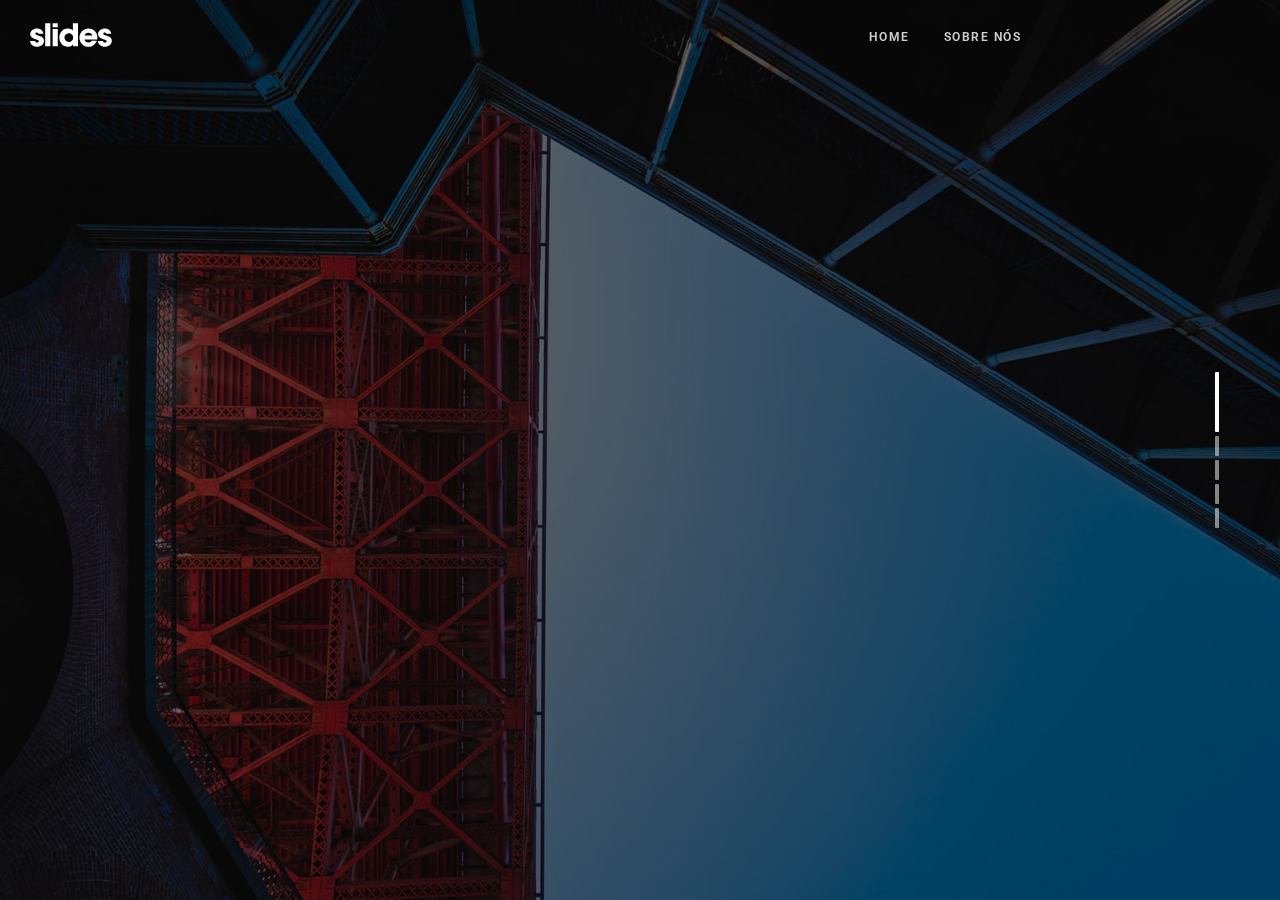
==== commit e21606ba: "Add files via upload" ====
--- a/index.html
+++ b/index.html
@@ -116,19 +116,11 @@
     <div class="left"><a href="#" title="Slides Framework"><svg style="width:82px;height:24px"><use xmlns:xlink="http://www.w3.org/1999/xlink" xlink:href="#logo"></use></svg></a></div>
     <div class="center">
       <ul class="menu uppercase">
-        <li><a href="#">Tour</a></li>
-        <li><a href="#">Upgrade</a></li>
-        <li><a href="#">Help</a></li>
-        <li><a href="#">Explore</a></li>
+        <li><a href="#">Home</a></li>
+        <li><a href="index2.html">Sobre nós</a></li>
       </ul>
     </div>
-    <div class="right">
-      <ul class="menu trim">
-        <li><a href="http://facebook.com/designmodo" target="_blank"><svg><use xmlns:xlink="http://www.w3.org/1999/xlink" xlink:href="#facebook"></use></svg></a></li>
-        <li><a href="http://twitter.com/designmodo" target="_blank"><svg><use xmlns:xlink="http://www.w3.org/1999/xlink" xlink:href="#twitter"></use></svg></a></li>
-        <li class="cropRight"><a href="http://instagram.com/designmodo" class="trimRight" target="_blank"><svg><use xmlns:xlink="http://www.w3.org/1999/xlink" xlink:href="#instagram"></use></svg></a></li>
-      </ul>
-    </div>
+
   </div>
   <div class="sections compact hidden">
     <div class="left"><a href="#" title="Slides Framework"><svg style="width:82px;height:24px"><use xmlns:xlink="http://www.w3.org/1999/xlink" xlink:href="#logo"></use></svg></a></div>
@@ -298,10 +290,11 @@
           <h1 class="ae-1">Turismo Rural e Valorização da Cultura Local
           </h1>
           <div class="ae-3"><p class="opacity-8">O turismo rural é uma forma eficaz de conectar o urbano ao rural, oferecendo experiências autênticas no campo e promovendo a preservação ambiental. Com o apoio de tecnologias digitais, é possível promover destinos rurais, gerando novas fontes de renda para as comunidades rurais e educando o público urbano sobre a importância da agricultura sustentável e do meio ambiente.</p></div>
-          <ul class="grid grid-85 equal margin-top-5 ae-2 fromCenter" data-equal-collapse-width="767">
-            <li class="col-6-12 col-tablet-1-2 col-phablet-1-1 margin-bottom-2 ae-3">
-            </li>
-            <li class="col-6-12 col-tablet-1-2 col-phablet-1-1 ae-4">
+          <p class="ae-3">Referências<p>
+
+          <a href="https://eventos.ifrs.edu.br/index.php/MoEPExIbiruba/5MOEPEX/paper/view/1547">Introdução ao mundo dos drones | </a class="bao">
+          <a href="https://www.researchgate.net/profile/Wendson-Soares-Da-Silva-Cavalcante-2/publication/358366784_Tecnologias_e_inovacoes_no_uso_de_drones_na_agricultura_Technologies_and_innovations_in_the_use_of_drones_in_agriculture/links/625770d74173a21a0d10c013/Tecnologias-e-inovacoes-no-uso-de-drones-na-agricultura-Technologies-and-innovations-in-the-use-of-drones-in-agriculture.pdf">Tecnologias e inovações no uso de drones na agricultura | </a class="bao">
+          <a href="https://www.researchgate.net/profile/Iracilde-Lima/publication/308696850_TERESINA_URBANIZACAO_E_MEIO_AMBIENTE/links/58333bf708aef19cb81cacdc/TERESINA-URBANIZACAO-E-MEIO-AMBIENTE.pdf">Urbanização e meio ambiente | </a class="bao">
         </div> 
         
       </div>
@@ -309,37 +302,6 @@
   </div>
   <div class="background" style="background-image:url(assets/img/background/img-85.jpg)"></div>
 </section>
-
-<!-- Slide 6 (#95) -->
-<section class="slide fade-6 kenBurns">
-  <div class="content">
-    <div class="container">
-      <div class="wrap">
-      
-        <div class="fix-6-12">
-          <h1 class="huge ae-1 margin-bottom-2">Download Mobile App</h1>
-          <p class="hero ae-2 margin-bottom-3"><span class="opacity-8">Learning never exhausts the mind.</span></p>
-
-          <form action="#" autocomplete="off" class="slides-form margin-bottom-3">
-            <input type="email" class="ae-3" name="email" placeholder="E-mail address"/>
-            <button type="submit" class="button blue gradient ae-4" name="submit">Try it free</button>
-          </form>
-
-          <a href="#" class="button hollow ae-5"><img src="assets/img/appstore.jpg" height="63"/></a><a href="#" class="button hollow ae-6"><img src="assets/img/googleplay.jpg" height="63"/></a>
-        </div>
-                
-      </div>
-    </div>
-  </div>
-  <div class="background" style="background-image:url(assets/img/background/img-95.jpg)"></div>
-</section>
-
-<!-- Panel Bottom #15 -->
-<nav class="panel bottom lastSlideOnly">
-  <div class="sections">
-    <div class="center"><a href="#" class="opacity-8">Available <svg style="height:21px;"><use xmlns:xlink="http://www.w3.org/1999/xlink" xlink:href="#apple"></use></svg> iPhone</a></div>
-  </div>
-</nav>
 
 <!-- Loading Progress Bar -->
 <div class="progress-bar blue"></div>
